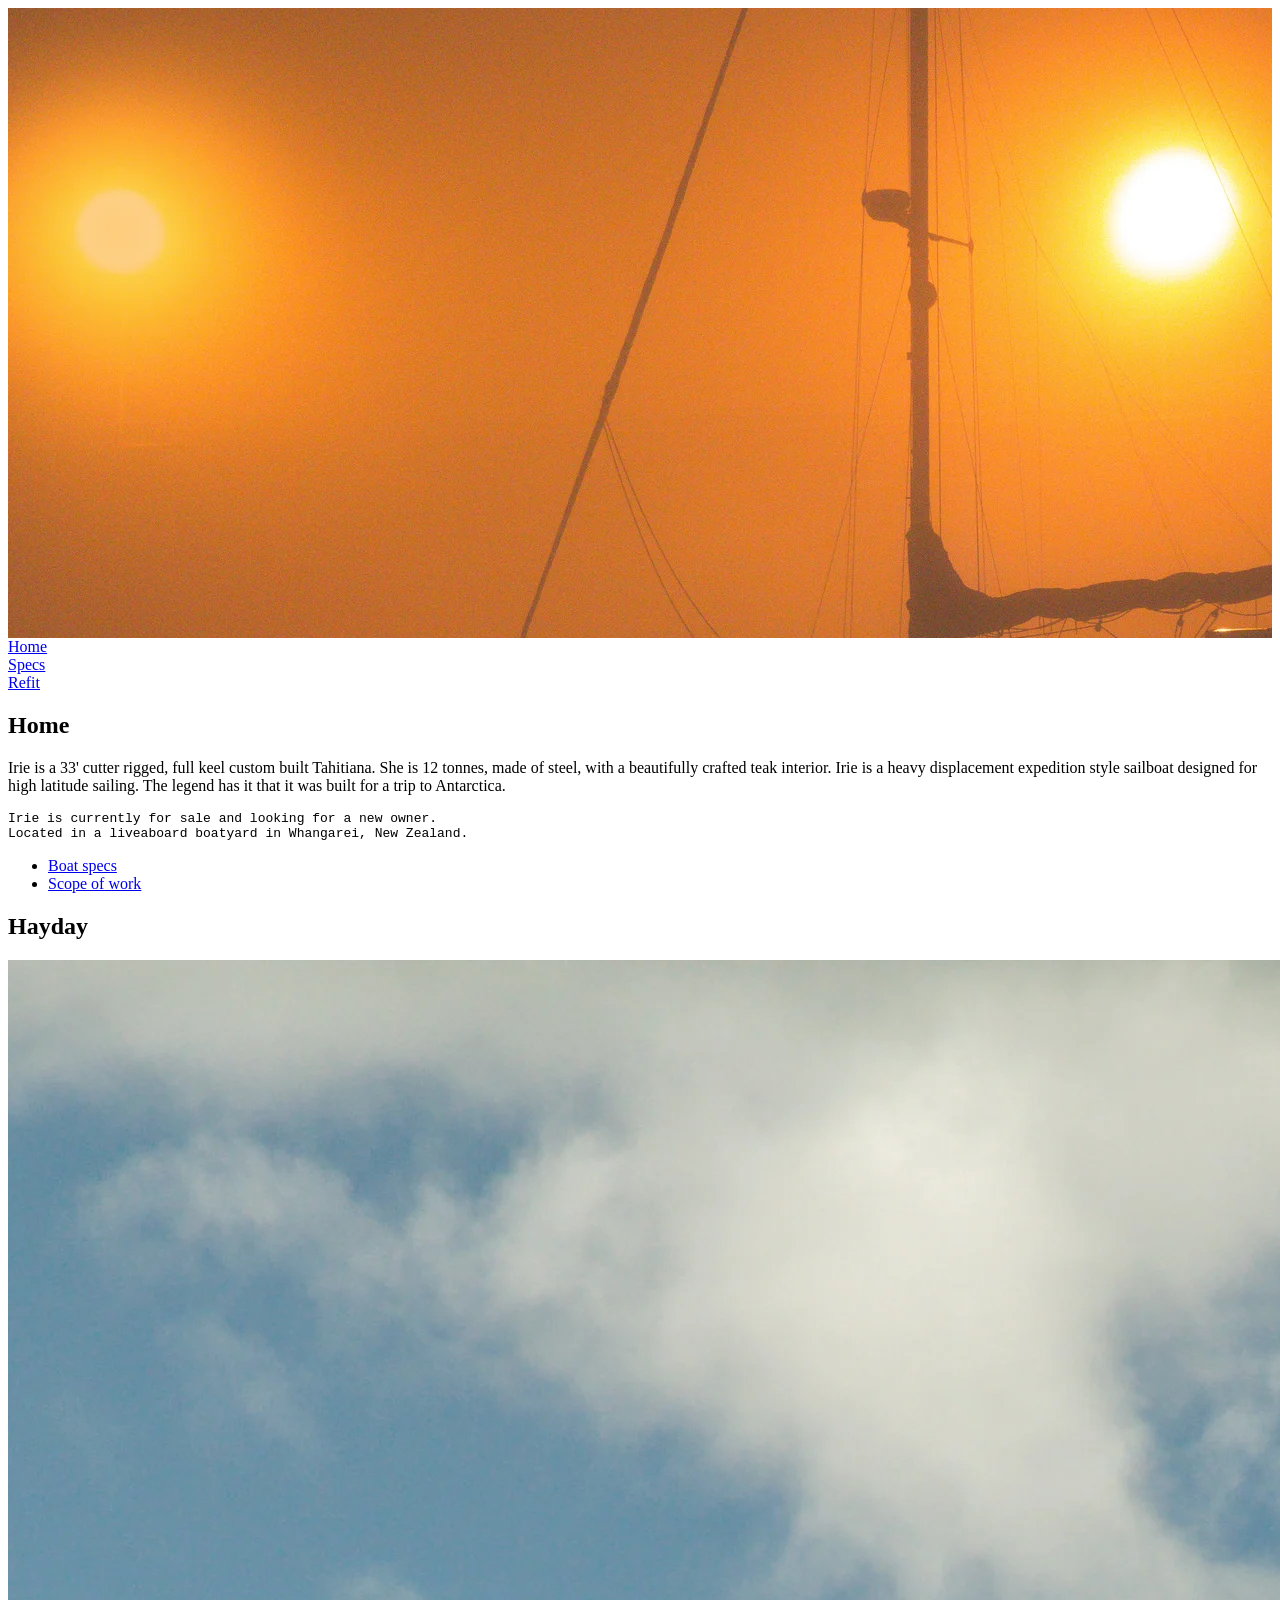
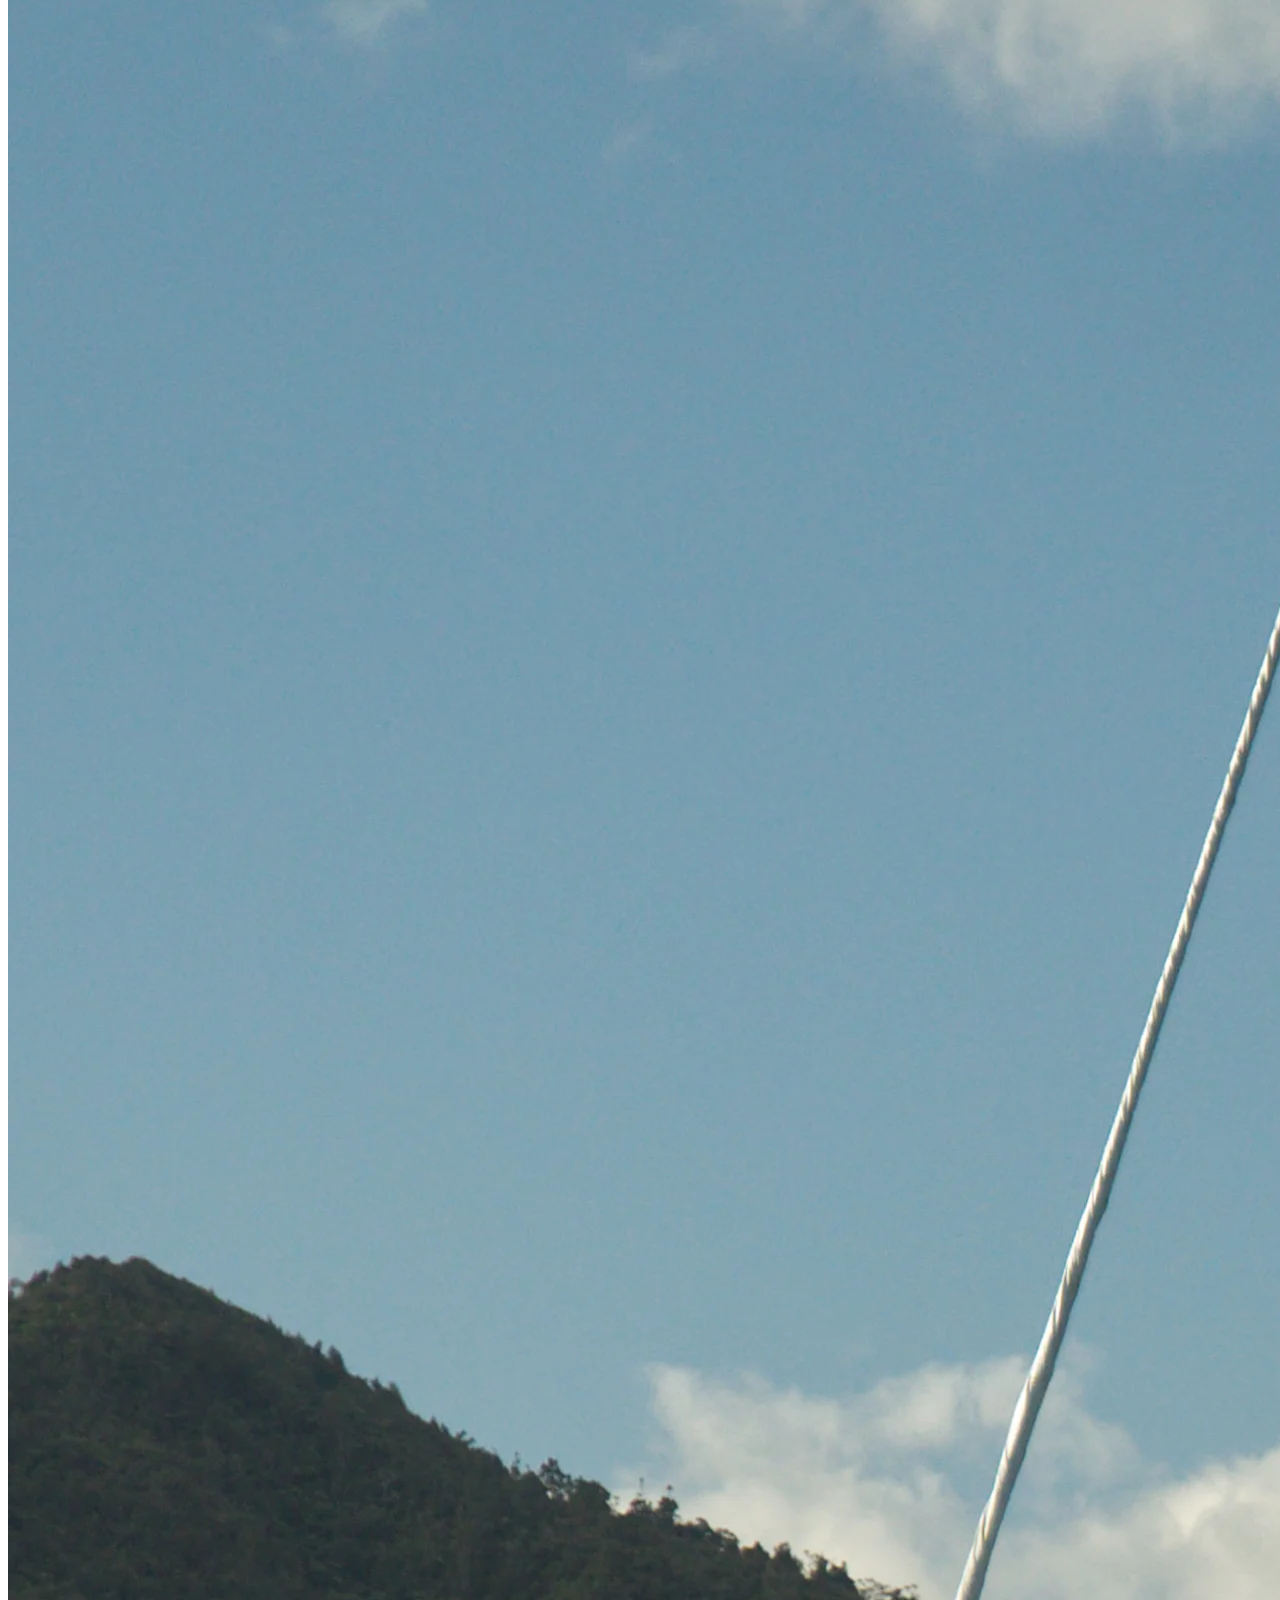
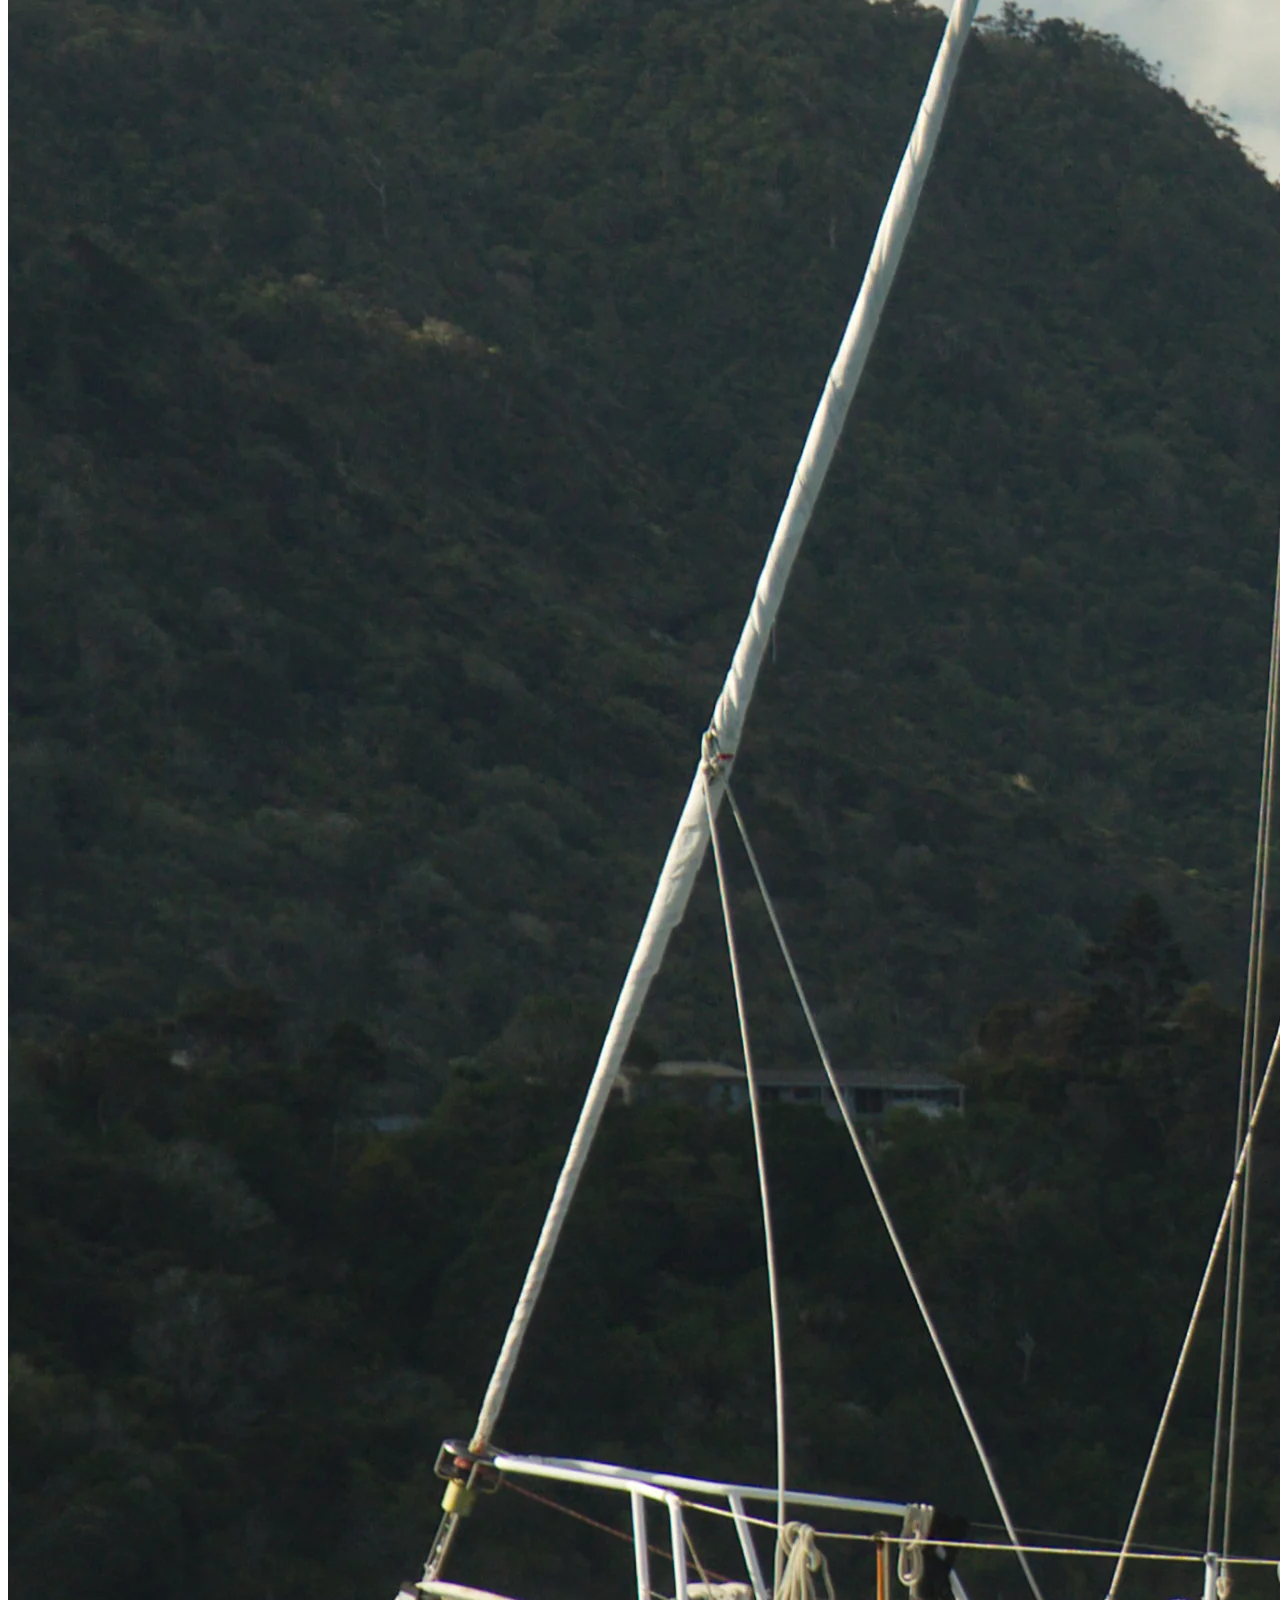
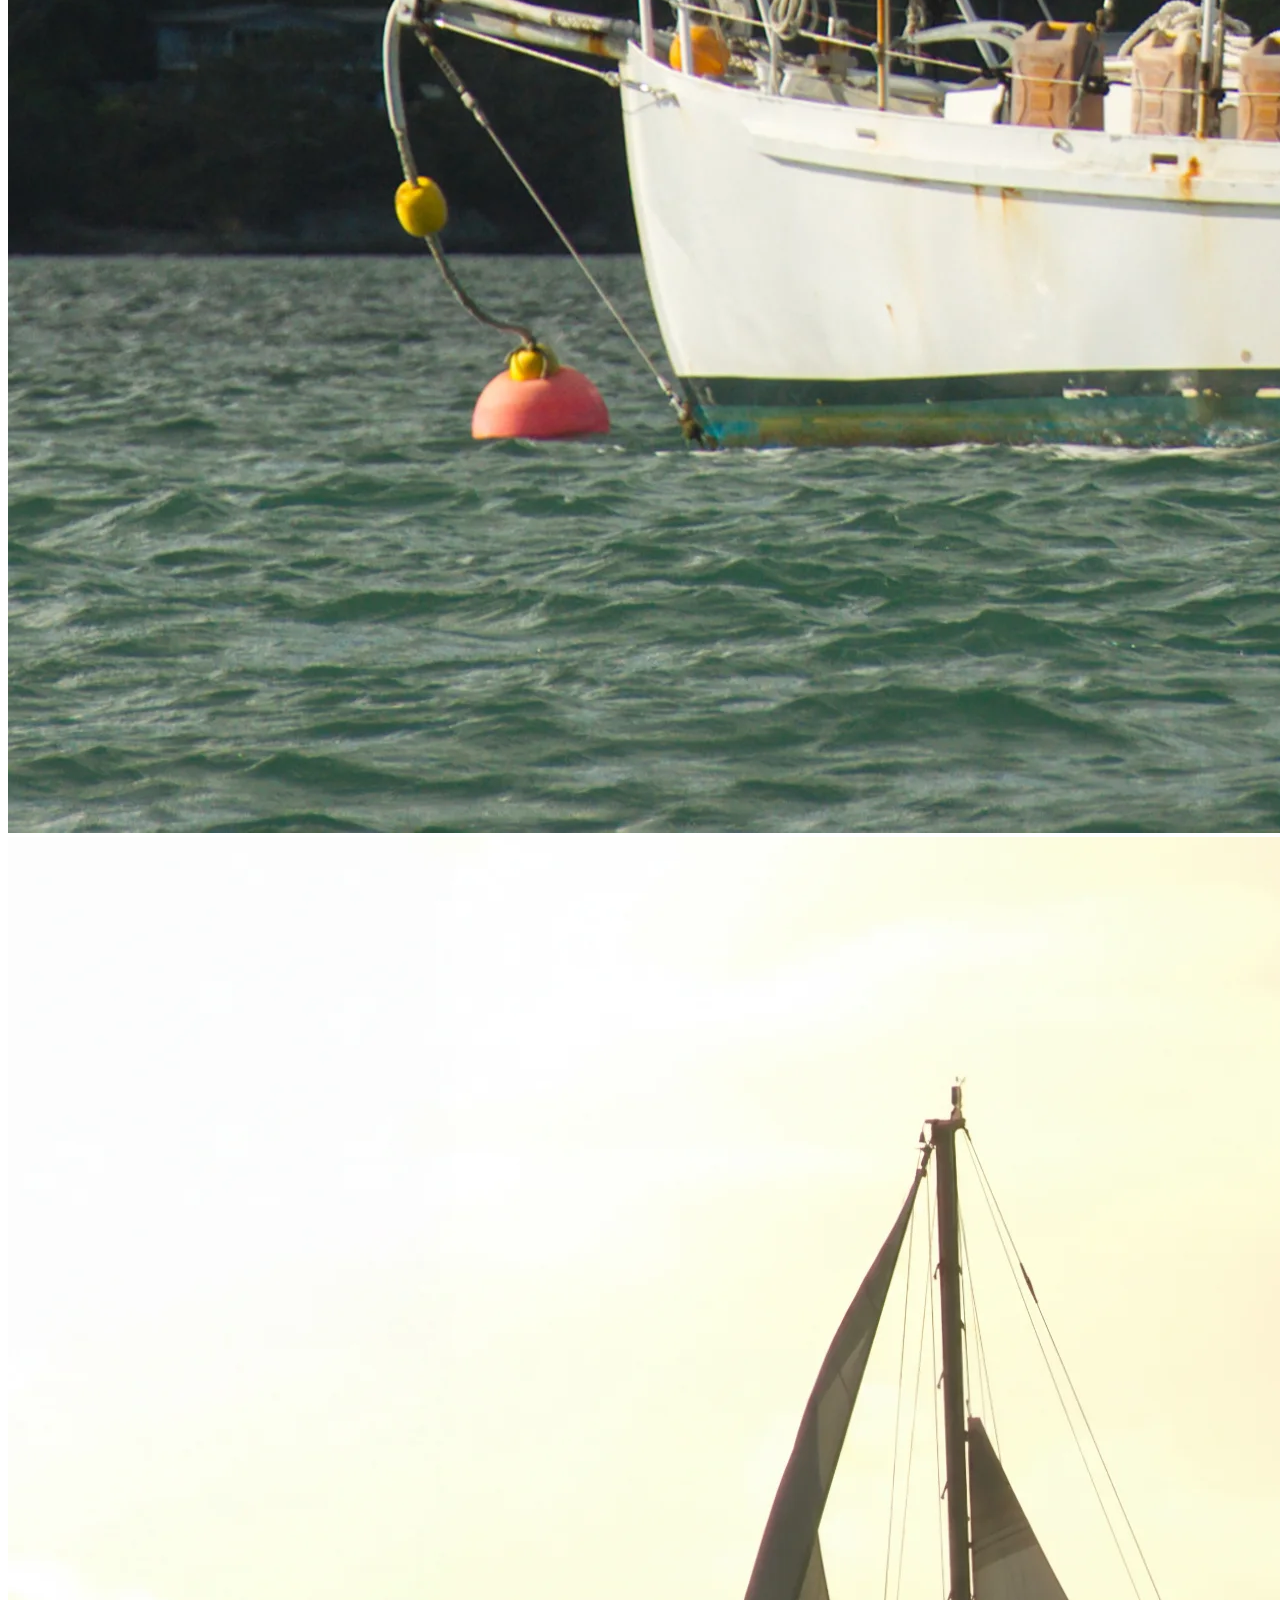
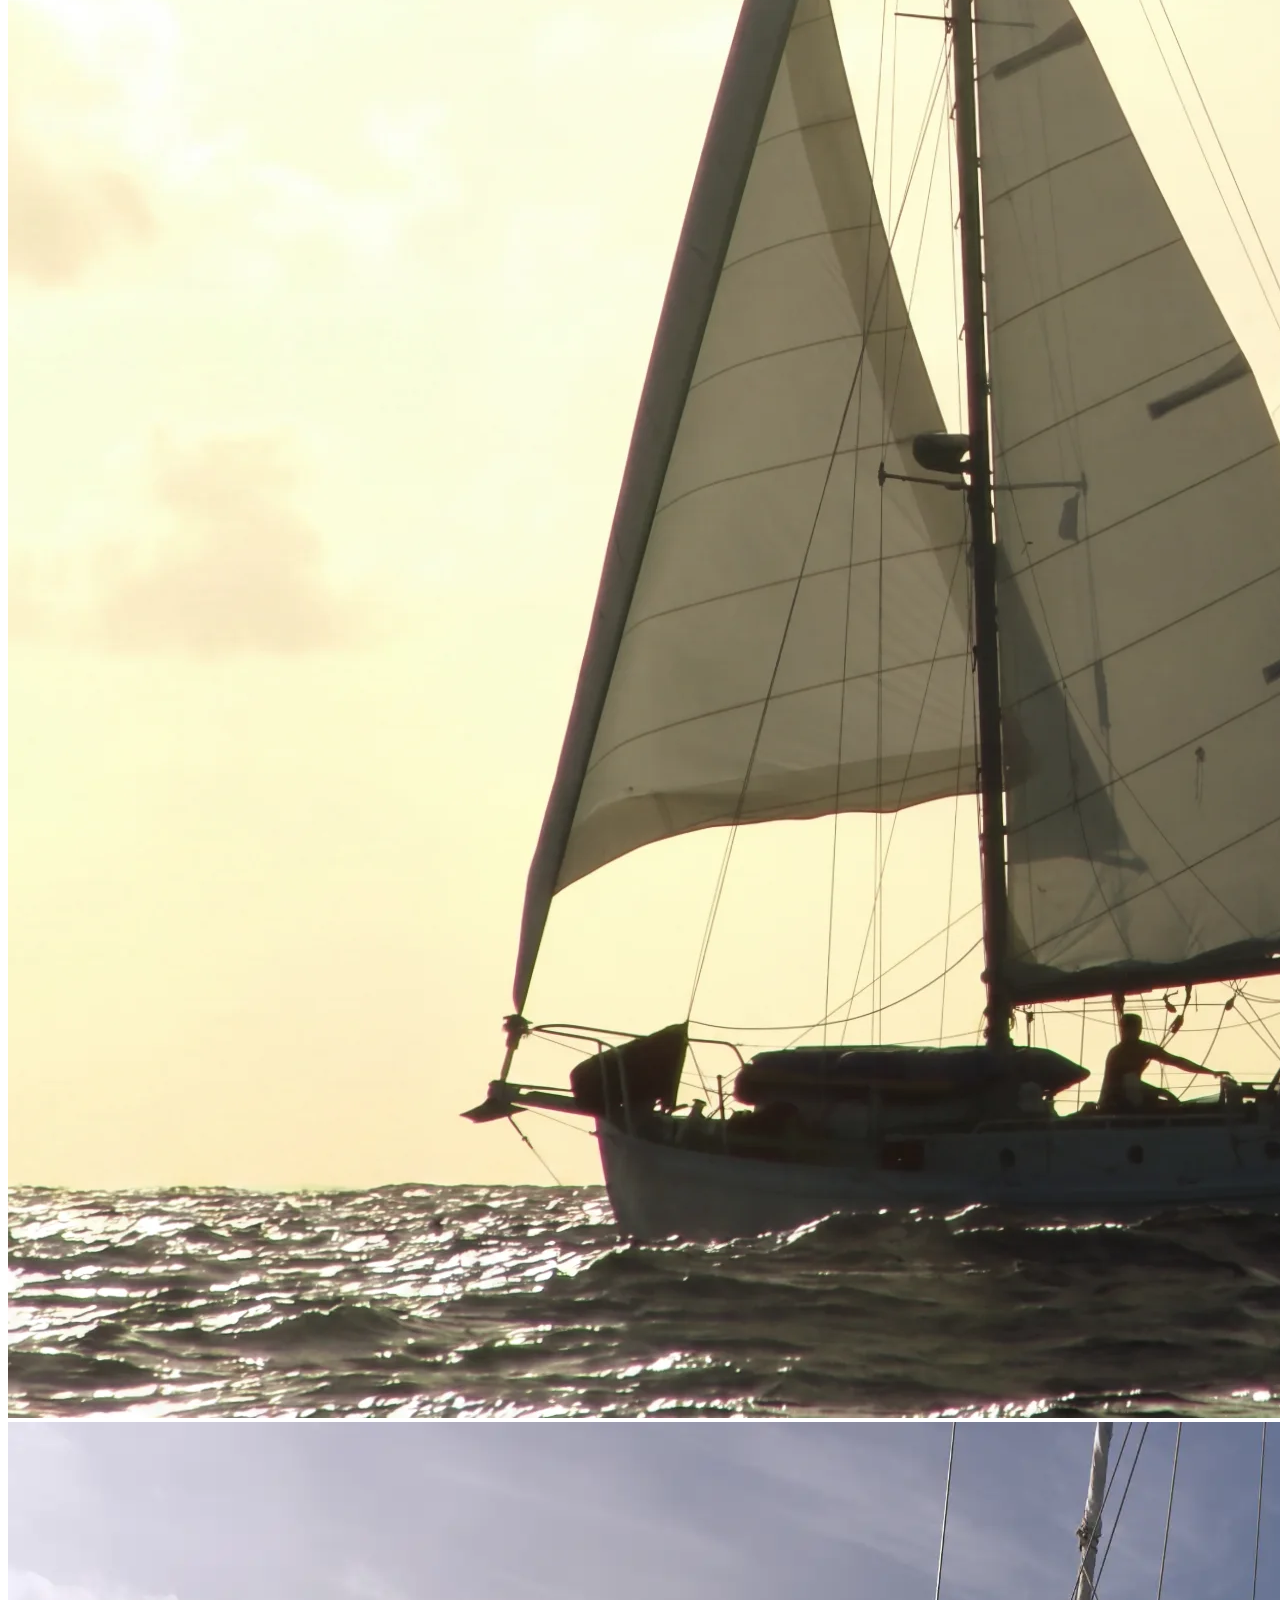
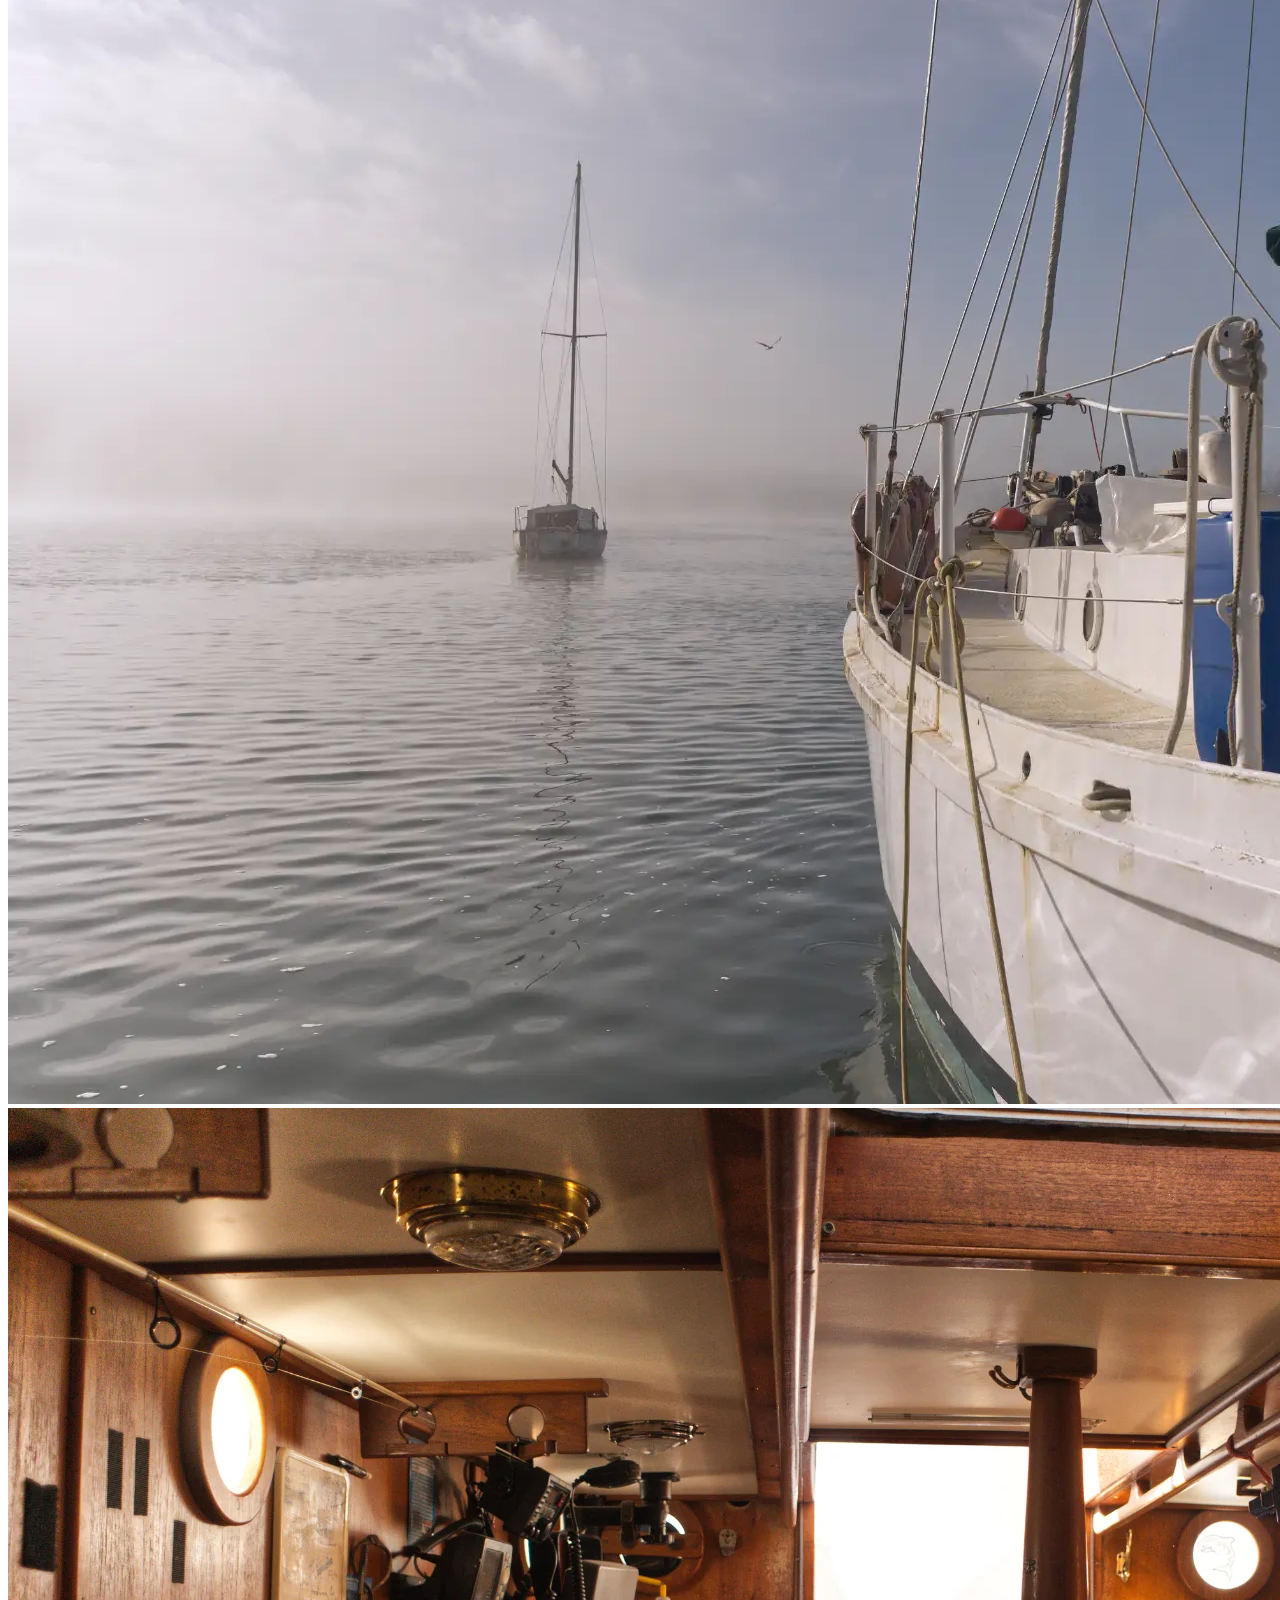
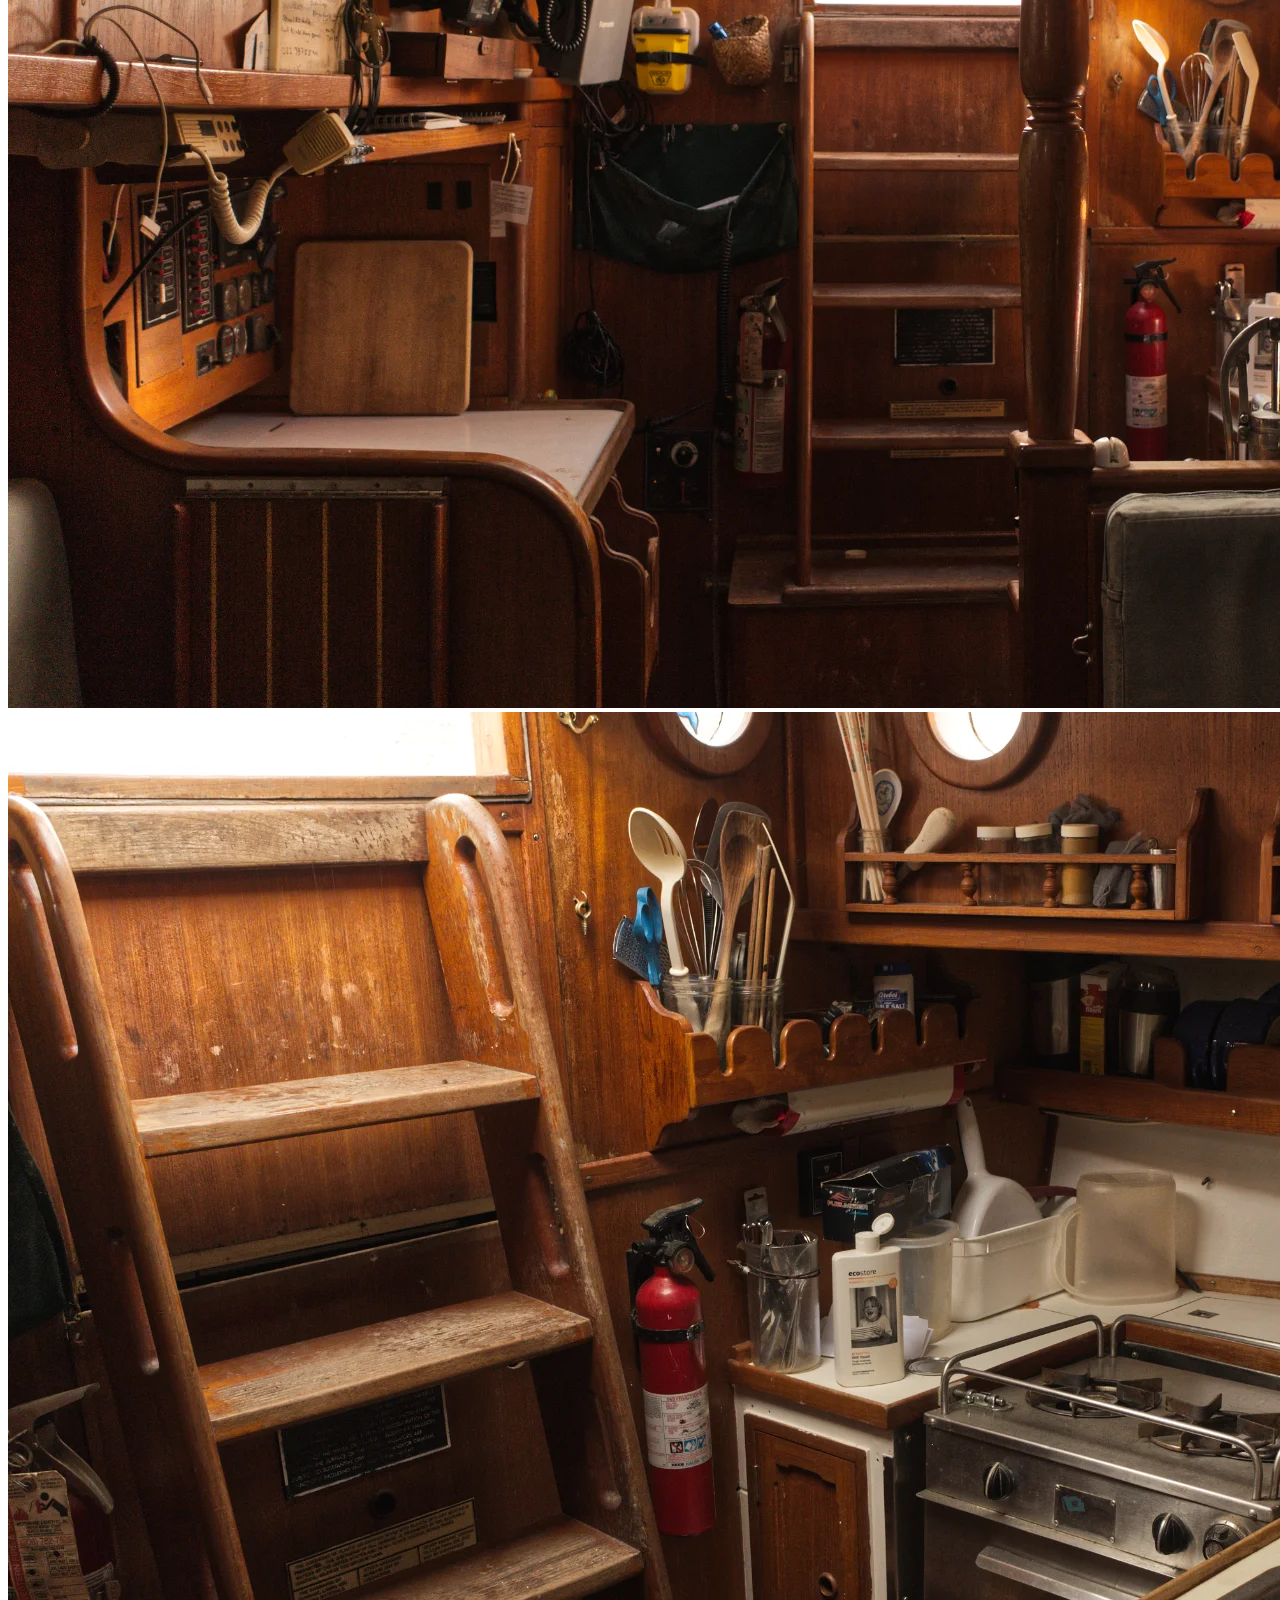
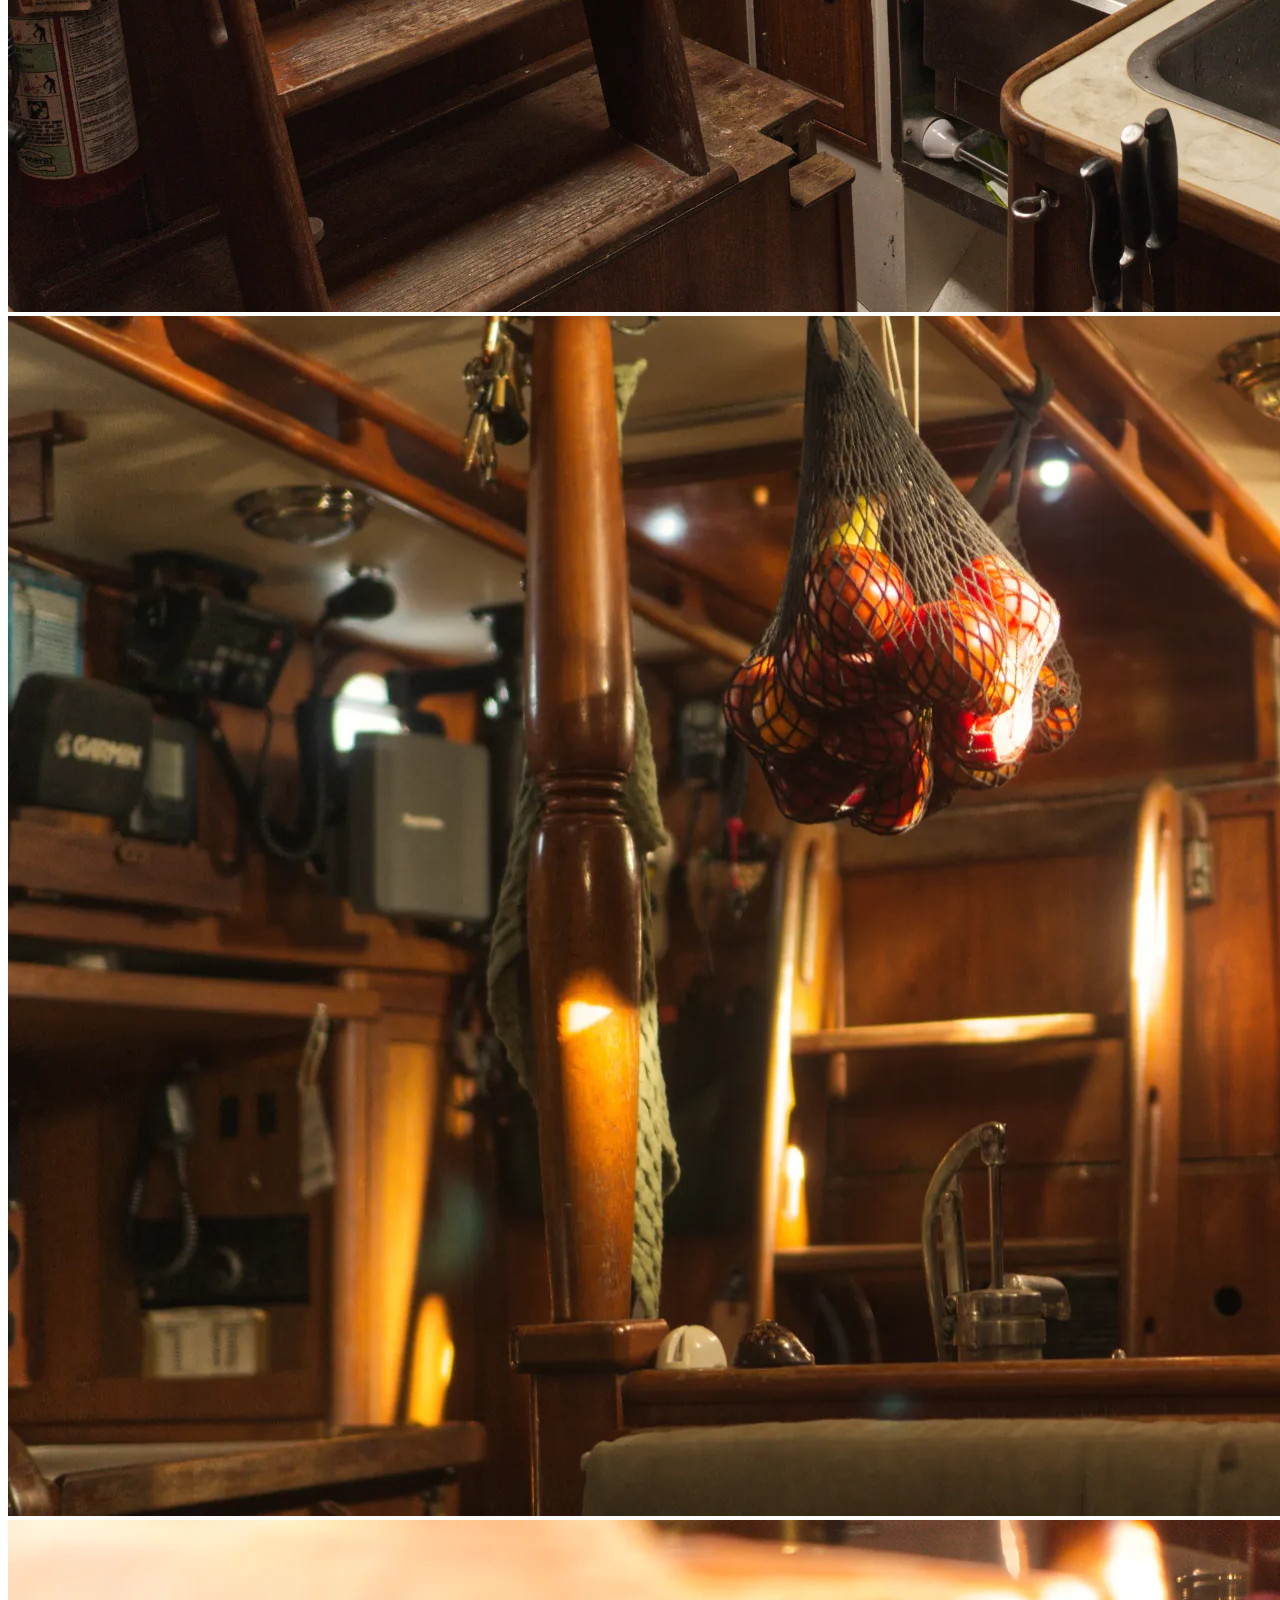
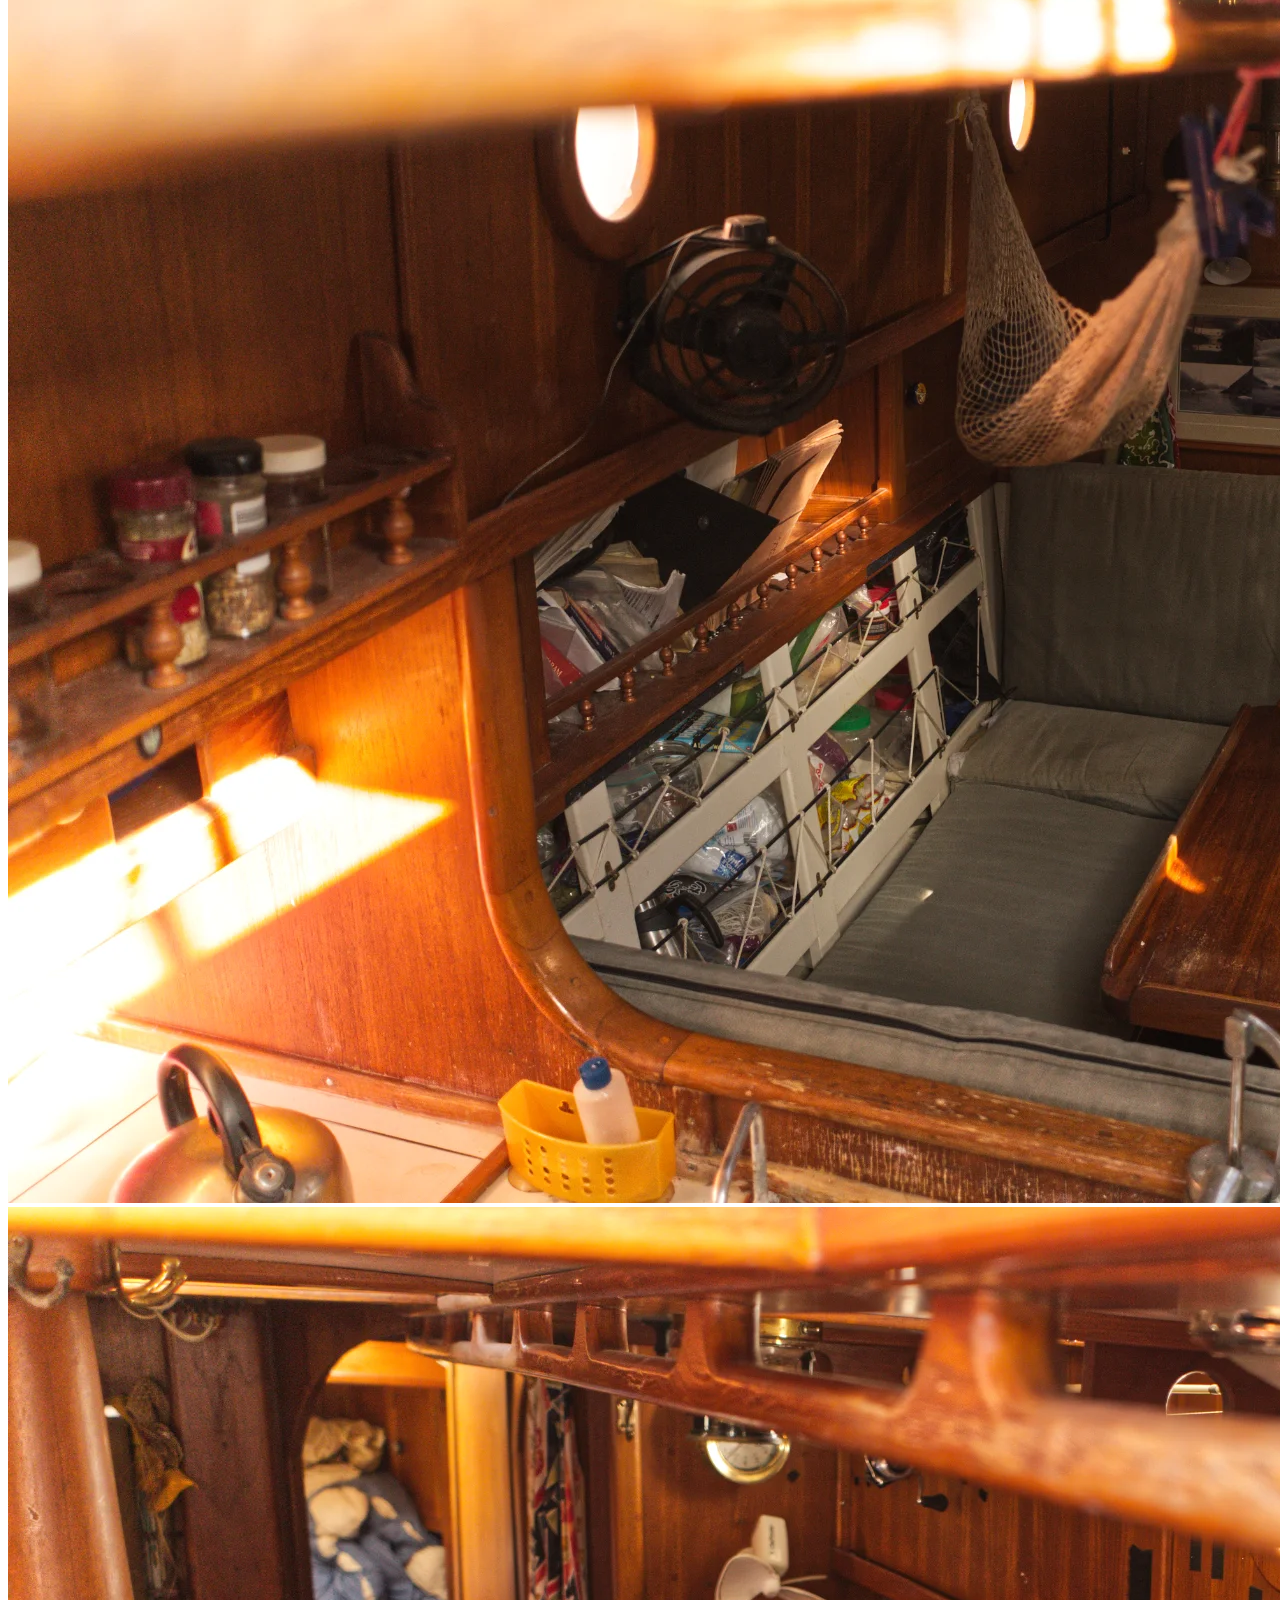
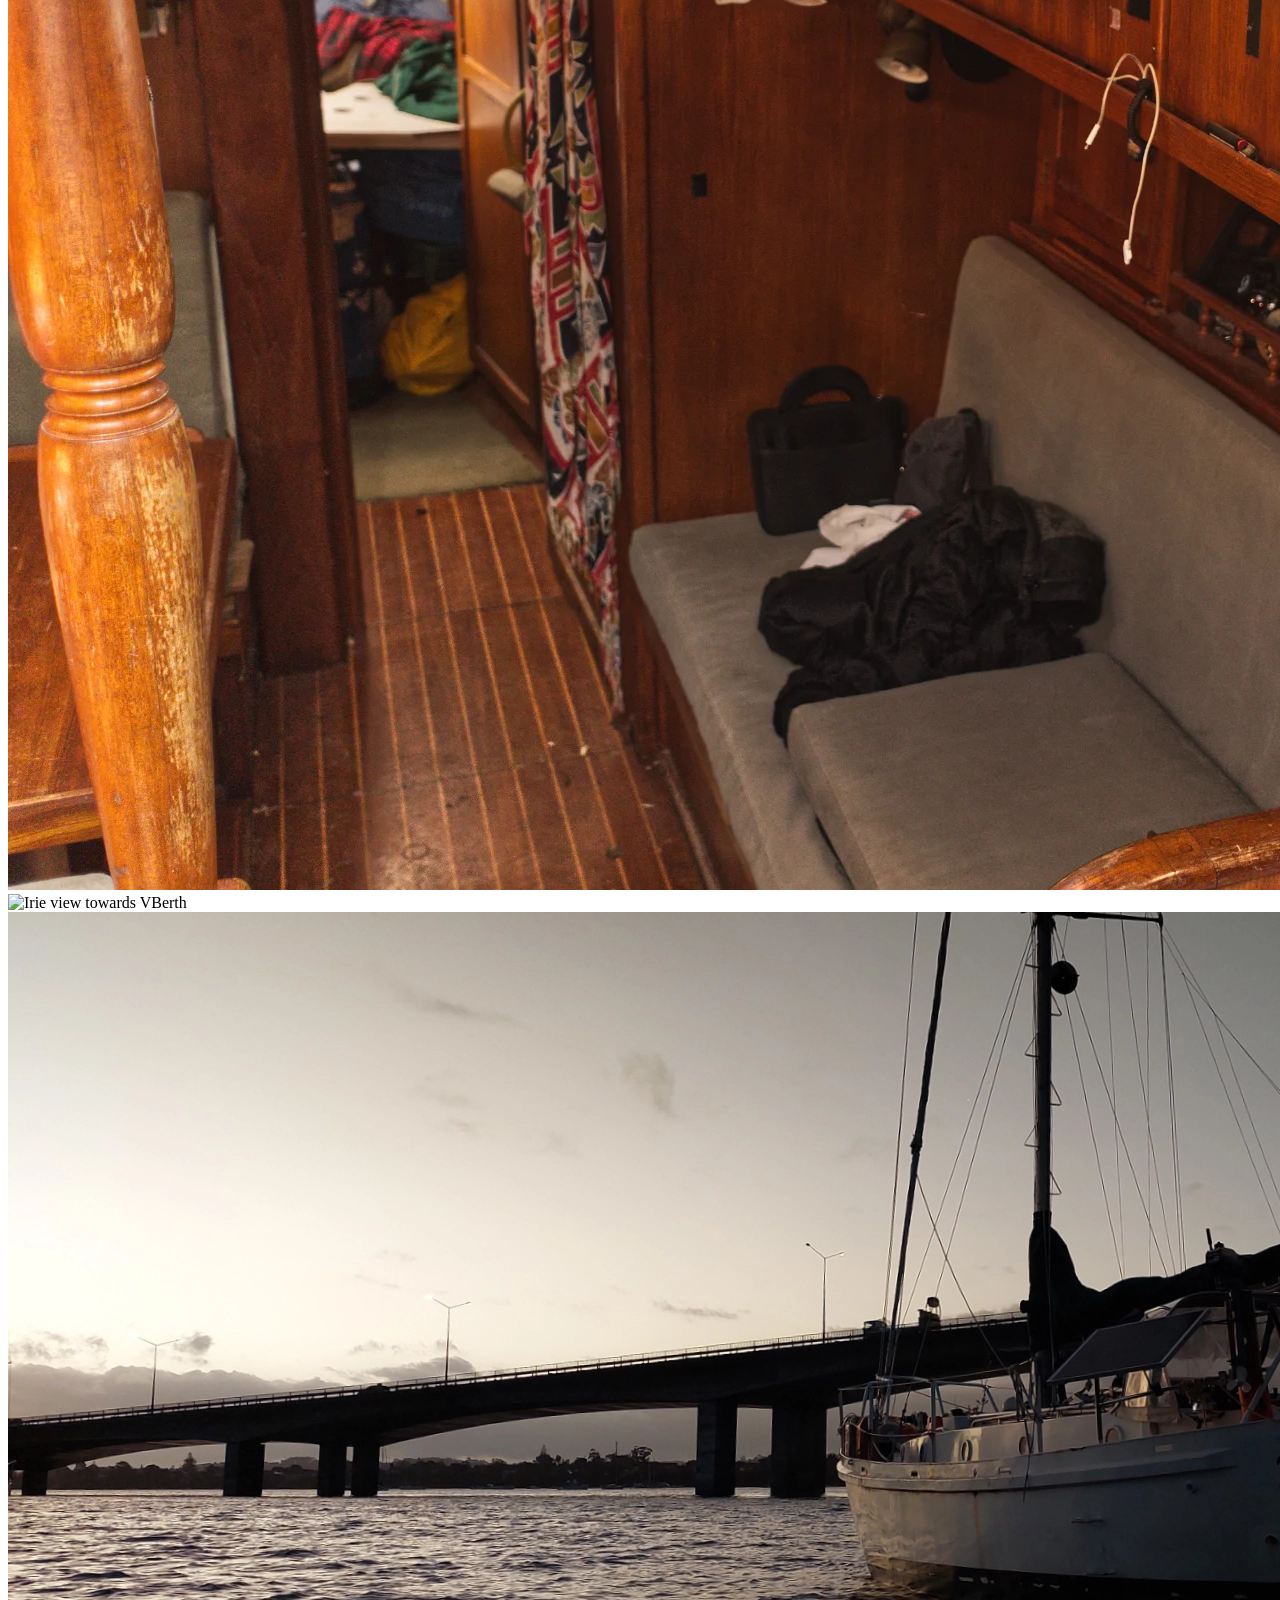
==== site/home.html @ 071b798c "content drop" ====
<!DOCTYPE html>
<html lang="en">
<head>  
  <meta charset="utf-8">
  <meta name="author" content="Alexey Botkov">
  <meta name="description" content="Dear Irie"/>
  <meta name="keywords" content="Ship, maritime, sailing, sailboat, yacht, seafairing, seamanship, liveaboard" />
  <meta name="viewport" content="width=device-width, initial-scale=1.0">
  
  <meta name="og:site_name" content="Dear Irie"/>
  <meta name="og:title" content="Dear Irie"/>
  <meta name="og:description" content="Home on the water"/>
  <meta name="og:image" content="../content/images/IrieHobsonvilleFogDawn.webp" />

  <link rel="stylesheet" type="text/css" href="../src/css/main.css"/>
  <link rel='shortcut icon' type='image/x-icon' href='favicon.ico' />
  
  <title>Dear Irie: home</title>
</head>
<body>
  <div id="wrap">
    <header style="
  background-image: url('../content/images/IrieHobsonvilleFogDawn.webp');
  height:70vh;
  background-color: none;">
  <a class="logo" href="home.html"></a>
</header>
    <nav><section class='site-nav'><section class="topicblock">
<a class="topichead" href="home.html">Home</a>
</section>
<section class="topicblock">
<a class="topichead" href="specs.html">Specs</a>
</section>
<section class="topicblock">
<a class="topichead" href="refit.html">Refit</a>
</section>
</section></nav>

<main>
<section>
<h1>Home</h1><p>Irie is a 33' cutter rigged, full keel custom built Tahitiana.
She is 12 tonnes, made of steel, with a beautifully crafted teak interior. 
Irie is a heavy displacement expedition style sailboat designed for high latitude sailing.
The legend has it that it was built for a trip to Antarctica.</p>
<pre><code>Irie is currently for sale and looking for a new owner.
Located in a liveaboard boatyard in Whangarei, New Zealand.
</code></pre>
<ul>
<li><a href="specifications.html">Boat specs</a></li>
<li><a href="refit.html">Scope of work</a></li>
</ul>
<h1 id="hayday">Hayday</h1>
<p><img alt="Irie Moored at Uquharts Bay" src="../content/images/IrieMooredUquharts.webp" />
<img alt="Irie Dusk at Sea" src="../content/images/IrieDuskAtSea.webp" />
<img alt="Irie in the fog" src="../content/images/IrieInTheFog.webp" />
<img alt="View from midships towards companionway" src="../content/images/IrieInteriorAft.webp" />
<img alt="View of galley" src="../content/images/IrieGalley.webp" />
<img alt="View towards galley and companionway" src="../content/images/IrieGalleyLookingAft.webp" />
<img alt="View Saloon" src="../content/images/IrieSaloonPort.webp" />
<img alt="View Saloon" src="../content/images/IrieSaloonStarboard.webp" />
<img alt="Irie view towards VBerth" src="../content/images/IrieVBerth.webp" />
<img alt="Irie under SH18 Bridge" src="../content/images/IrieMooredHobsonville.webp" /></p>
<p>To get a boat tour and view the current state of the boat, check out the <a href="refit.html">Refit</a> page for photos and details.</p></section>
</main>

    <footer>
    <span style="float:right">
    <a class="icon merveilles" href="https://merveilles.town/@nomand"></a>
    <a class="icon twitter" href="http://twitter.com/nomand"></a>
    <a class="icon youtube" href="http://youtube.com/c/nomand"></a>
    <a class="icon instagram" href="http://instagram.com/nomand"></a>
    </div>
</footer>
  </div>
</body>
</html>
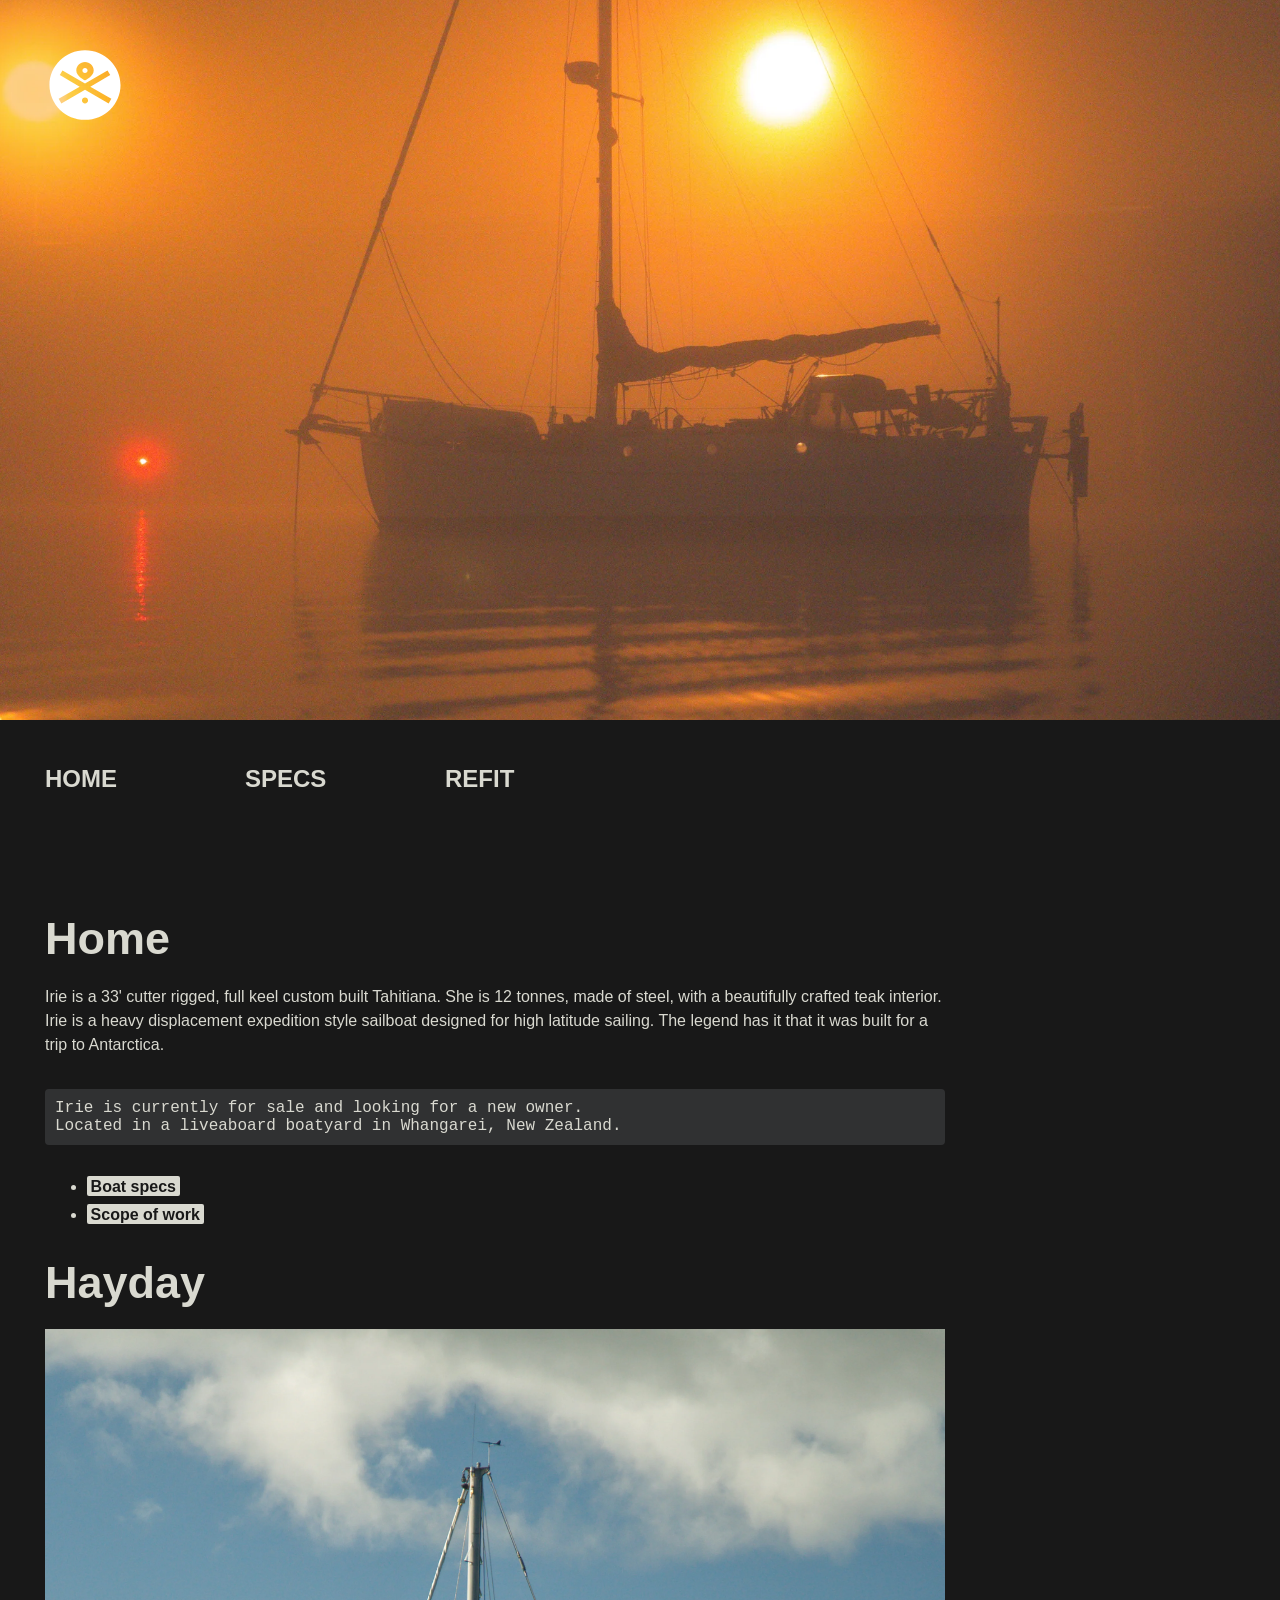
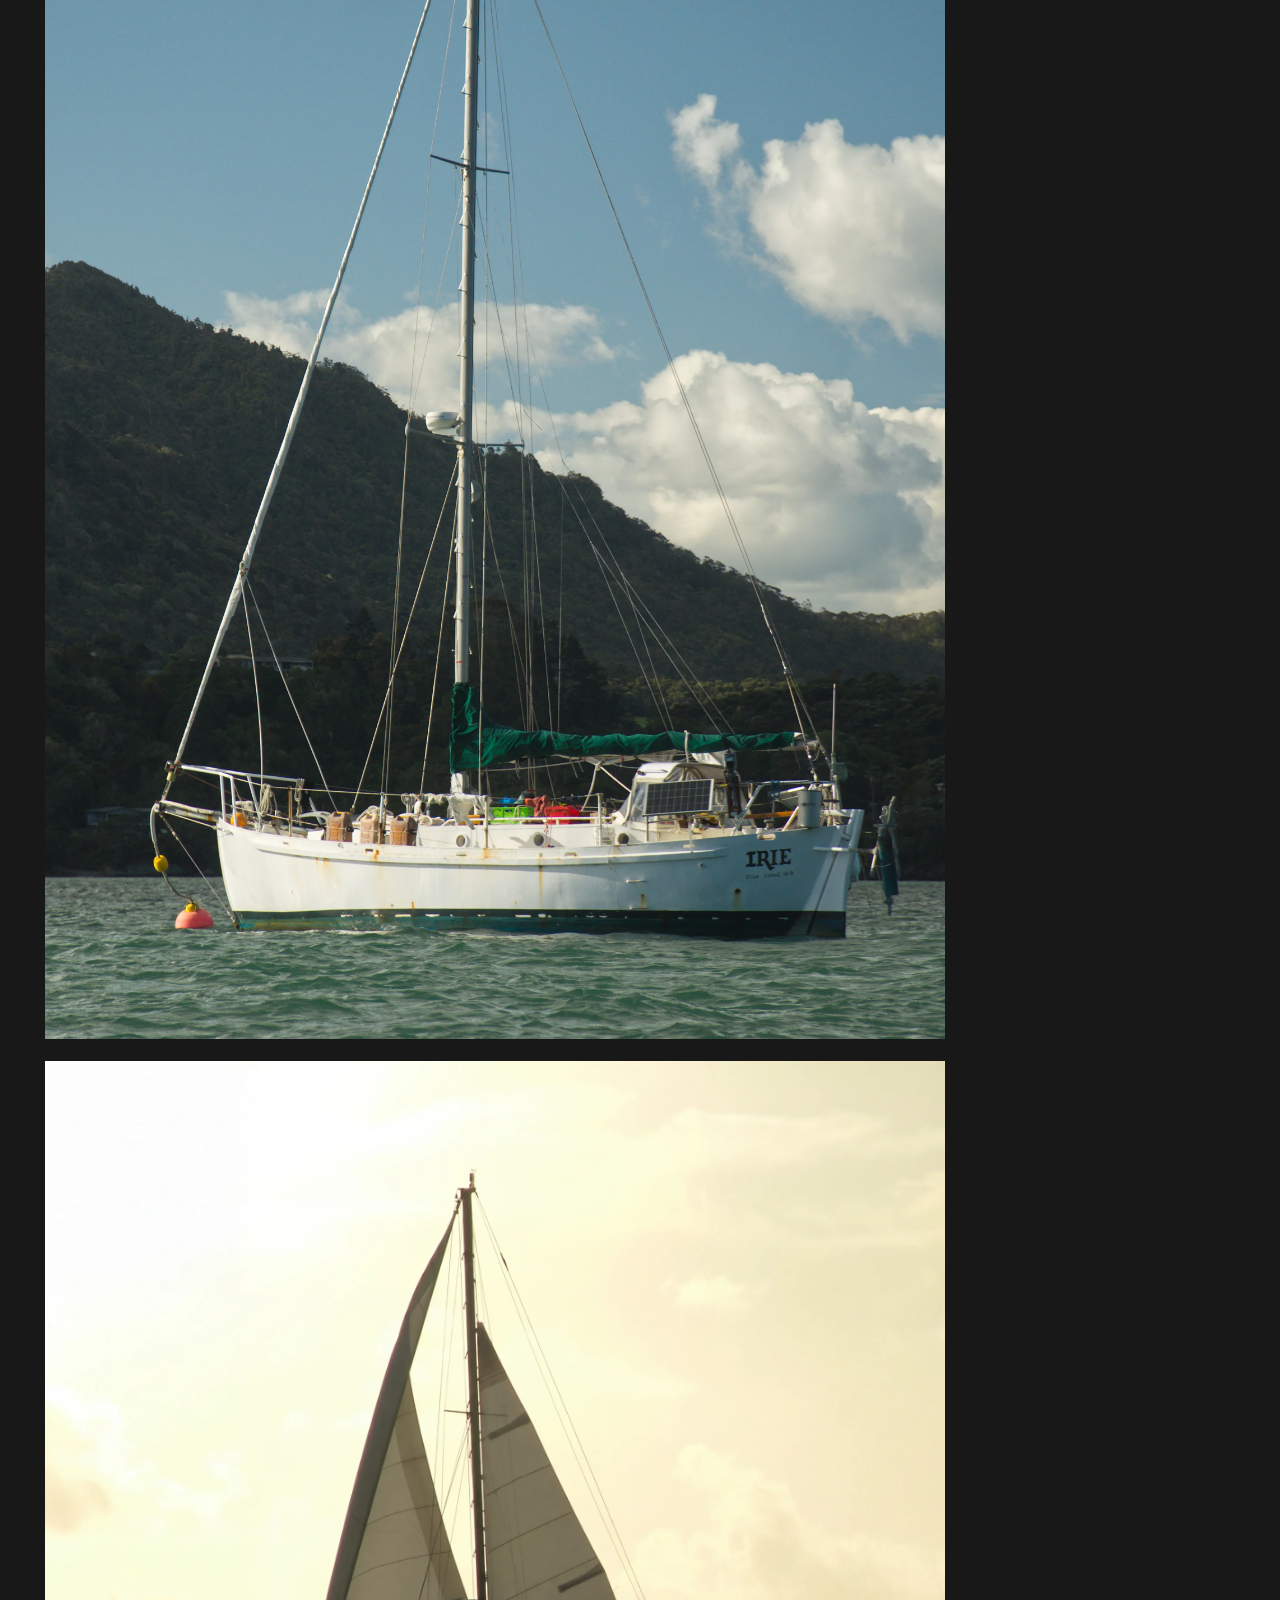
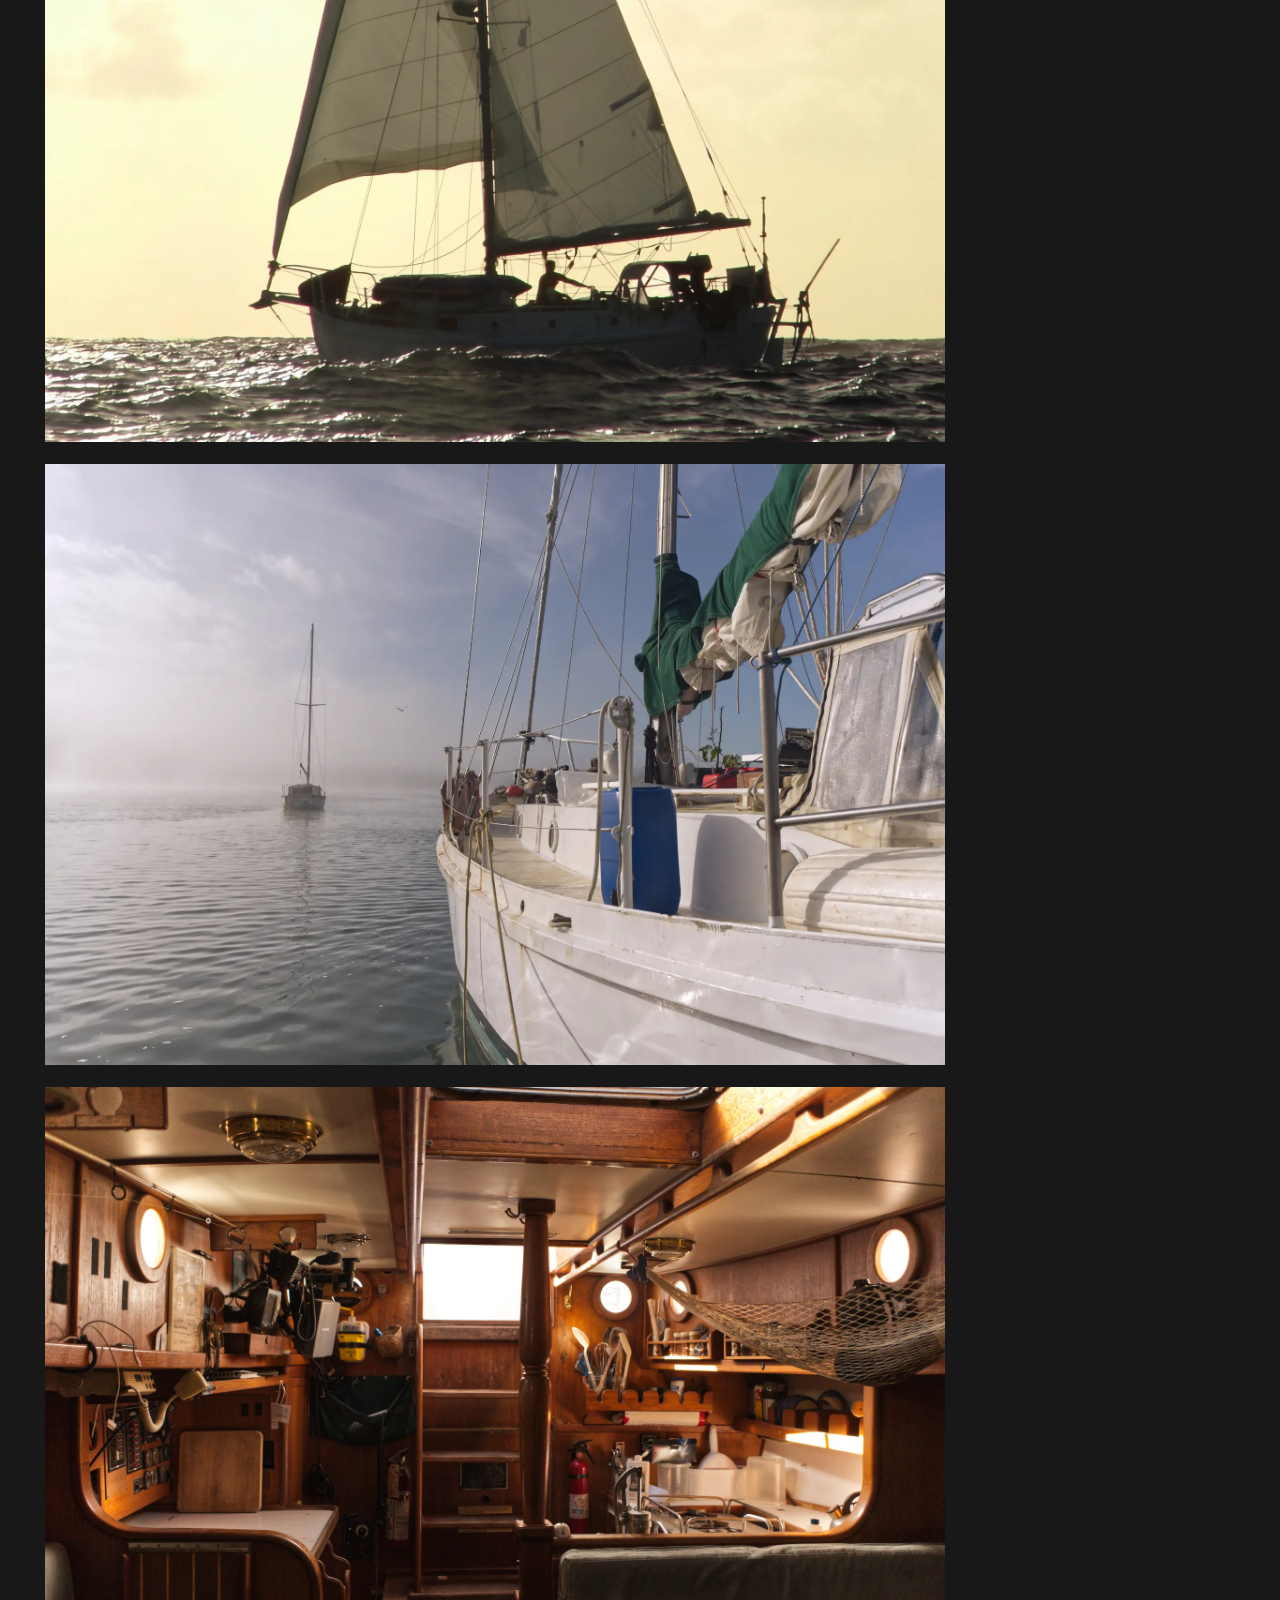
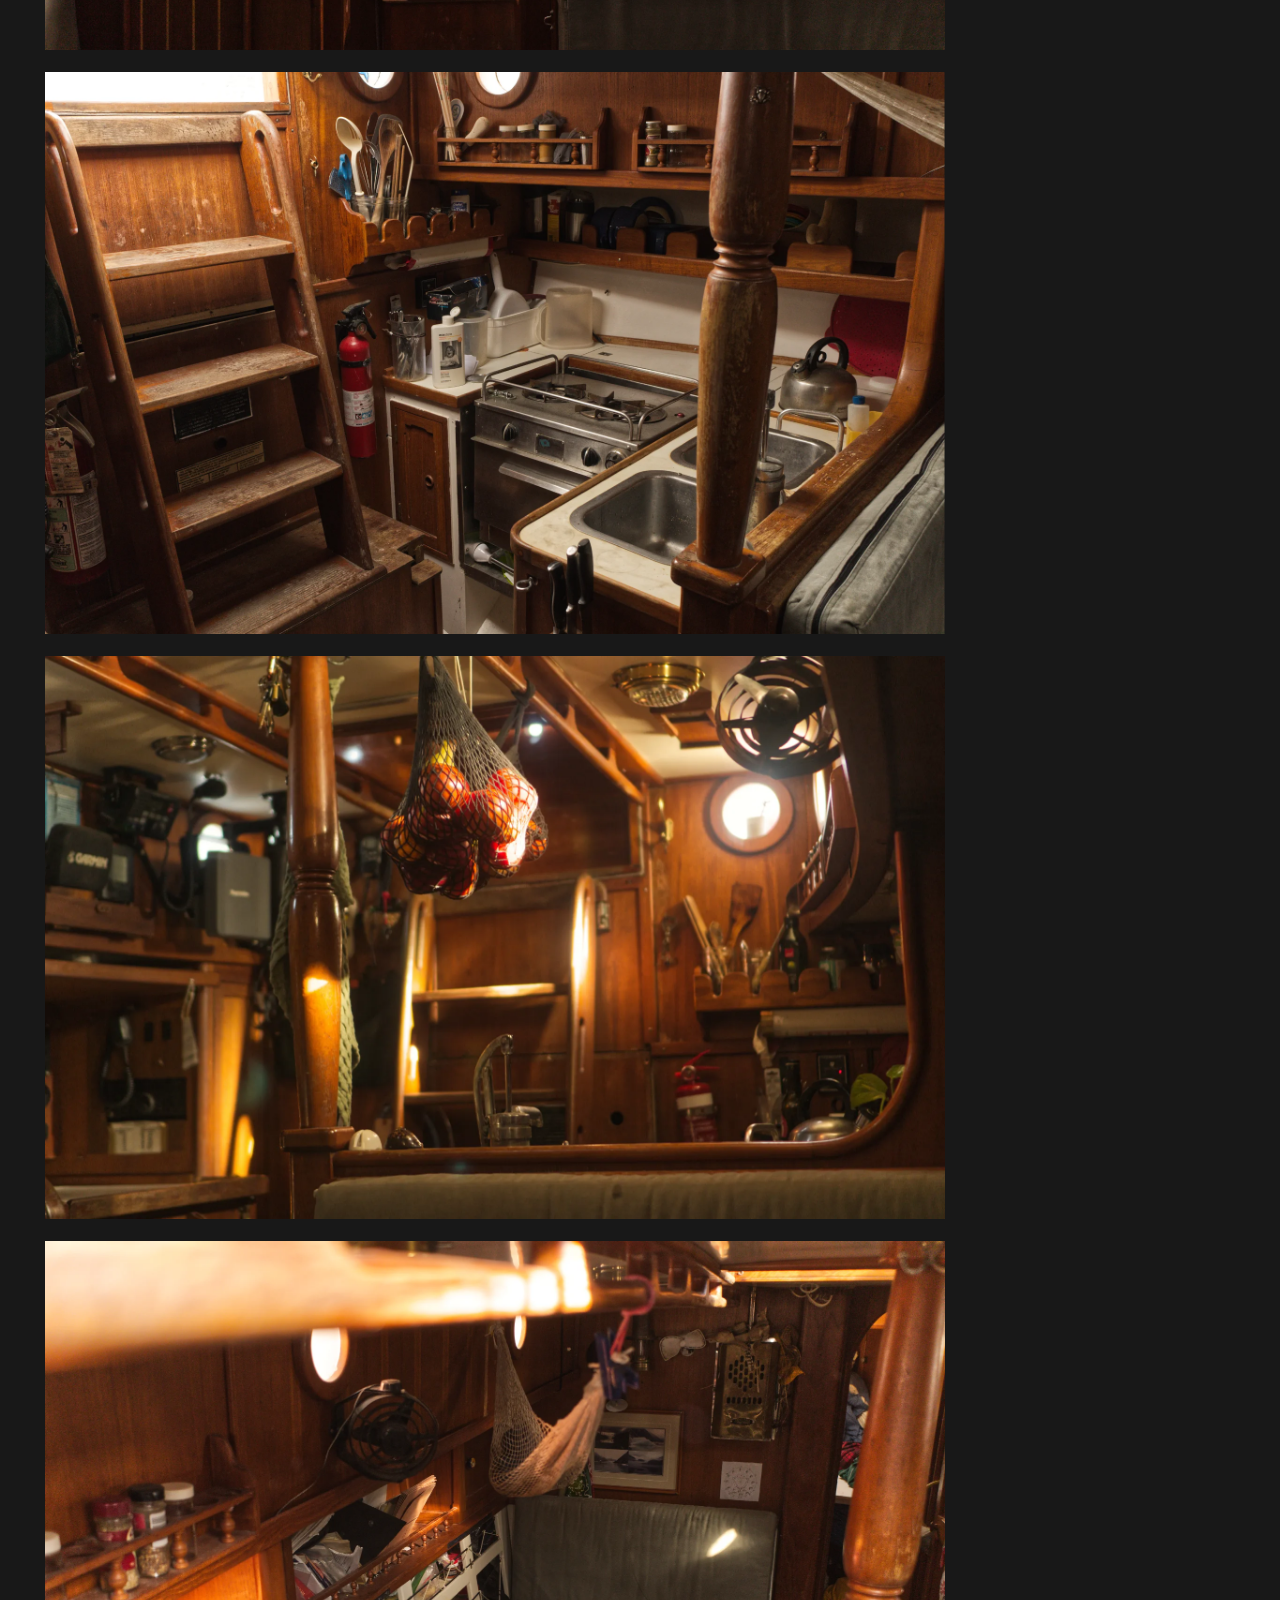
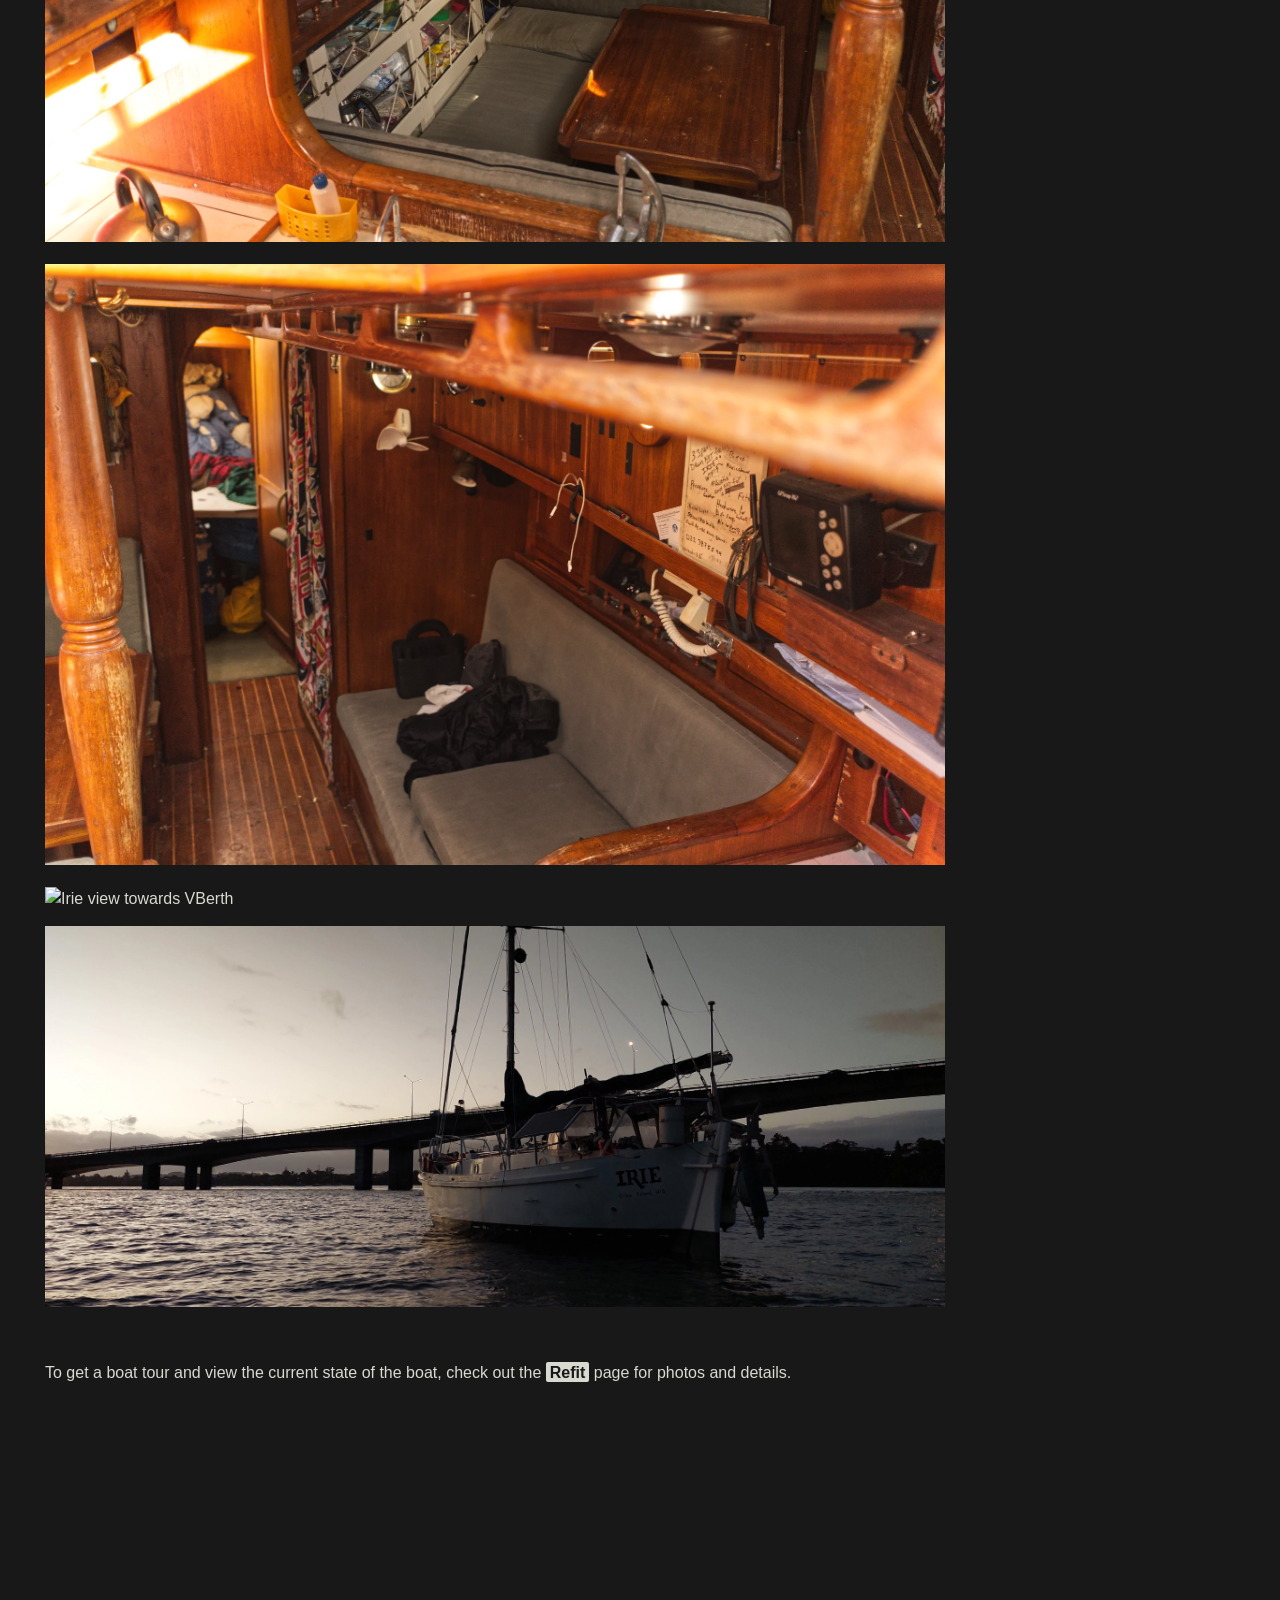
==== commit 68a3f615: "scaffold" ====
--- a/site/home.html
+++ b/site/home.html
@@ -46,7 +46,7 @@
 Located in a liveaboard boatyard in Whangarei, New Zealand.
 </code></pre>
 <ul>
-<li><a href="specifications.html">Boat specs</a></li>
+<li><a href="specs.html">Boat specs</a></li>
 <li><a href="refit.html">Scope of work</a></li>
 </ul>
 <h1 id="hayday">Hayday</h1>
@@ -64,12 +64,7 @@
 </main>
 
     <footer>
-    <span style="float:right">
-    <a class="icon merveilles" href="https://merveilles.town/@nomand"></a>
-    <a class="icon twitter" href="http://twitter.com/nomand"></a>
-    <a class="icon youtube" href="http://youtube.com/c/nomand"></a>
-    <a class="icon instagram" href="http://instagram.com/nomand"></a>
-    </div>
+
 </footer>
   </div>
 </body>
--- a/src/css/main.css
+++ b/src/css/main.css
@@ -0,0 +1,109 @@
+:root
+{
+  --color-almostblack: #181818;
+  --color-code-bg: #1d1d1d;
+  --color-pale: #d9d9d0;
+  --color-accent: #ffffff;
+  --color-code: #303132;
+  --color-faded: #707070;
+  --color-green: #4a683b;
+
+  --svg-logo : url("../svg/irie.svg");
+  --logo-size: 80px;
+
+  --panel-padding: 45px;
+}
+
+::selection { color: var(--color-almostblack); background: var(--color-pale); }
+
+body { width: 100%; box-sizing: border-box; overflow-x: hidden; font-size: 16px; font-family: helvetica, sans-serif; background-color: var(--color-almostblack); margin: 0px; padding: 0px; transition: opacity 150ms; opacity: 1 !important; color: var(--color-pale) }
+a { cursor: pointer; color: var(--color-pale); text-decoration: none; }
+a:hover { color: var(--color-accent); }
+header { display: block; position: relative; width: 100%; min-height: var(--logo-size); background-size: cover; background-position: calc(50% - var(--panel-padding)) center; background-repeat: no-repeat; padding: var(--panel-padding); }
+.logo { display: block; position: absolute; top: var(--panel-padding); left: var(--panel-padding); width: var(--logo-size); height: var(--logo-size); background-image: var(--svg-logo); background-size: contain; background-repeat: no-repeat; background-position-y: center; }
+
+nav  { padding: var(--panel-padding) 0 var(--panel-padding) var(--panel-padding); float: left; min-width: 300px;}
+main { padding: var(--panel-padding); float: left; max-width: 900px; }
+  main section { margin-bottom: var(--panel-padding); }
+  main img, main video { width:100%; max-width: 900px; margin-bottom: 15px; user-select: none; }
+.date { color: var(--color-faded)}
+
+.topicblock { display:table; vertical-align: top; min-width: 200px; margin-bottom: 20px; -webkit-column-break-inside: avoid; page-break-inside: avoid; break-inside: avoid; }
+.topicblock .topichead { display: inline-block; font-weight: bold; text-transform: uppercase; margin-bottom: 10px; font-size: 24px; user-select: none; -moz-user-select: none; -webkit-user-select: none; }
+.topicblock .topic { display: block; margin-bottom: 5px; width:auto; }
+.topicblock a:after, h2 a:after { content: ""; }
+.topicblock a:hover:after, h2 a:hover:after { margin-right: 2px; content: " •"; transition: all 150ms; text-decoration: none; }
+
+.breadcrumb a { background: none; color: var(--color-faded); padding: 0px; }
+.breadcrumb a:hover { background: none; color: var(--color-accent); }
+.breadcrumb span { margin: 10px 0px; }
+
+.toc { font-weight: bold; }
+  .toc a { background: none; color: var(--color-pale); padding: 0px;}
+  .toc a:hover { background: none; color: var(--color-accent); }
+  .toc li { line-height: 14px; }
+
+h1, h2, h3, h4, h5, h6 { padding: 0; margin: 0; }
+h1 { font-size:45px; text-transform: capitalize; font-weight: bold; margin-bottom: 20px;}
+h2 { font-size:30px; text-transform: capitalize; font-weight: bold; margin-bottom: 20px; display: block;}
+  h2 a span { text-decoration: underline; text-decoration-color: var(--color-faded); }
+h3 { font-size:20px; text-transform: capitalize; font-weight: bold; margin-bottom: 20px;}
+h4 { font-size:18px; text-transform: capitalize; font-weight: bold; margin-bottom: 20px;}
+h5 { font-size:16px; text-transform: capitalize; margin-bottom: 20px;}
+h6 { font-size:14px; text-transform: capitalize; margin-bottom: 20px;}
+hr { border-top: #ffffff solid 1px; margin: 15px 0 20px 0;}
+p  { margin-bottom: 2em; line-height: 1.5em; }
+  p a { padding: 2px 4px 1px 4px; font-weight: bold; background-color: var(--color-pale); color: var(--color-almostblack); border-radius: 2px; }
+  p a:hover { background-color: var(--color-code); }
+  del { color: var(--color-faded); text-decoration: line-through; }
+strong, b { font-weight: bold; }
+em, i { font-style: italic; }
+blockquote { border-left: 4px solid var(--color-accent); padding-left: 20px; font-style: italic; margin: 20px 0; }
+.pretty { border: none; padding: 20px; font-style: italic; margin: 15px 0; font-size: 26px; font-weight: 200; }
+
+ul, ol { margin: 0 0 2em 1em; padding-left: 1.6em; }
+  ol li { margin-bottom: 0.5em; list-style-type: decimal; }
+  ul li { margin-bottom: 0.5em; list-style: disc; line-height: 20px; }
+    li a { padding: 2px 4px 1px 4px; font-weight: bold; background-color: var(--color-pale); color: var(--color-almostblack); border-radius: 2px; }
+    li a:hover { background-color: var(--color-code); }
+
+table { width: 100%; border-collapse: collapse; margin-bottom: 3em; }
+  th, td { padding: 10px; border: 1px solid var(--color-pale); }
+  th { font-weight: bold; background-color: none; color: var(--color-accent) }
+  td { vertical-align: top; }
+
+pre  { background-color: var(--color-code); border: none; padding: 10px; overflow-x:visible; margin-bottom: 2em; border-radius: 4px; }
+code { background-color: var(--color-code); padding: 0px; border-radius: 4px; font-family: monospace; white-space: pre; -webkit-overflow-scrolling: touch; -webkit-text-size-adjust: none; white-space: pre; }
+map  { background-color: var(--color-code); color: var(--color-faded); display: block; padding: 25px; line-height: 1.2em; border-radius: 4px; font-family: monospace; font-size: 1.1em; white-space: pre; -webkit-overflow-scrolling: touch; -webkit-text-size-adjust: none; overflow-x:initial; }
+  map a:after { content: ""; color: var(--color-pale); }
+  map a:hover:after { margin-right: 2px; content: " •"; transition: all 150ms; text-decoration: none; }
+
+.panorama { display: block; width: 100%; height: 600px; margin-bottom: 2em; border: none; -moz-border-radius: 15px; border-radius: 8px; -webkit-border-radius: 8px; overflow: hidden; }
+
+.offer-box { max-width: 900px; display: block; box-sizing: border-box; margin: 0px auto 0px 340px; padding: 20px; background: var(--color-green); border-radius: 8px; }
+
+.offer-box h3 { margin-bottom: 20px; color: #fff; font-size: 1.8rem; font-weight: 600; }
+.offer-box form { display: flex; justify-content: left; align-items: center; gap: 12px; flex-wrap: wrap; }
+.offer-box input { padding: 14px 16px; border: none; border-radius: 8px; background: #fff; font-size: 1rem; width: 230px; transition: all 0.25s ease; box-shadow: 0 4px 12px rgba(0,0,0,0.15); }
+.offer-box input:focus { outline: none; box-shadow: 0 0 0 3px rgba(100, 180, 255, 0.4); transform: translateY(-1px); }
+
+.offer-box button { padding: 14px 28px; border: none; border-radius: 10px; background: linear-gradient(135deg, #4f8cff, #276ef1); color: white; font-size: 1rem; font-weight: 600; cursor: pointer; transition: all 0.25s ease; }
+.offer-box button:hover { transform: translateY(-2px); box-shadow: 0 8px 20px rgba(39,110,241,.35);}
+.offer-box button:active { transform: translateY(0);}
+
+.offer-box input::placeholder { color: #888;}
+
+footer                  { width: 100%; box-sizing: border-box; margin-bottom: 60px;  line-height: 30px; padding: var(--panel-padding); clear: both; }
+footer a.icon           { width: 20px; height: 30px; margin: 0px 8px; background-size: contain; background-repeat: no-repeat; background-position-y: center; display: block; float: right; }
+footer a.icon.github    { background-image: url("../svg/github.svg"); }
+footer a.icon.twitter   { background-image: url("../svg/twitter.svg"); }
+footer a.icon.youtube   { background-image: url("../svg/youtube.svg"); }
+footer a.icon.instagram { background-image: url("../svg/instagram.svg"); }
+footer a.icon.merveilles{ background-image: url("../svg/merveilles.svg");}
+
+@media only screen and (max-width: 1440px)
+{
+  .topicblock { float: left; }
+  .newsletter { max-width: 180px; }
+  .offer-box  { margin: 0px auto 0px 0px; }
+}
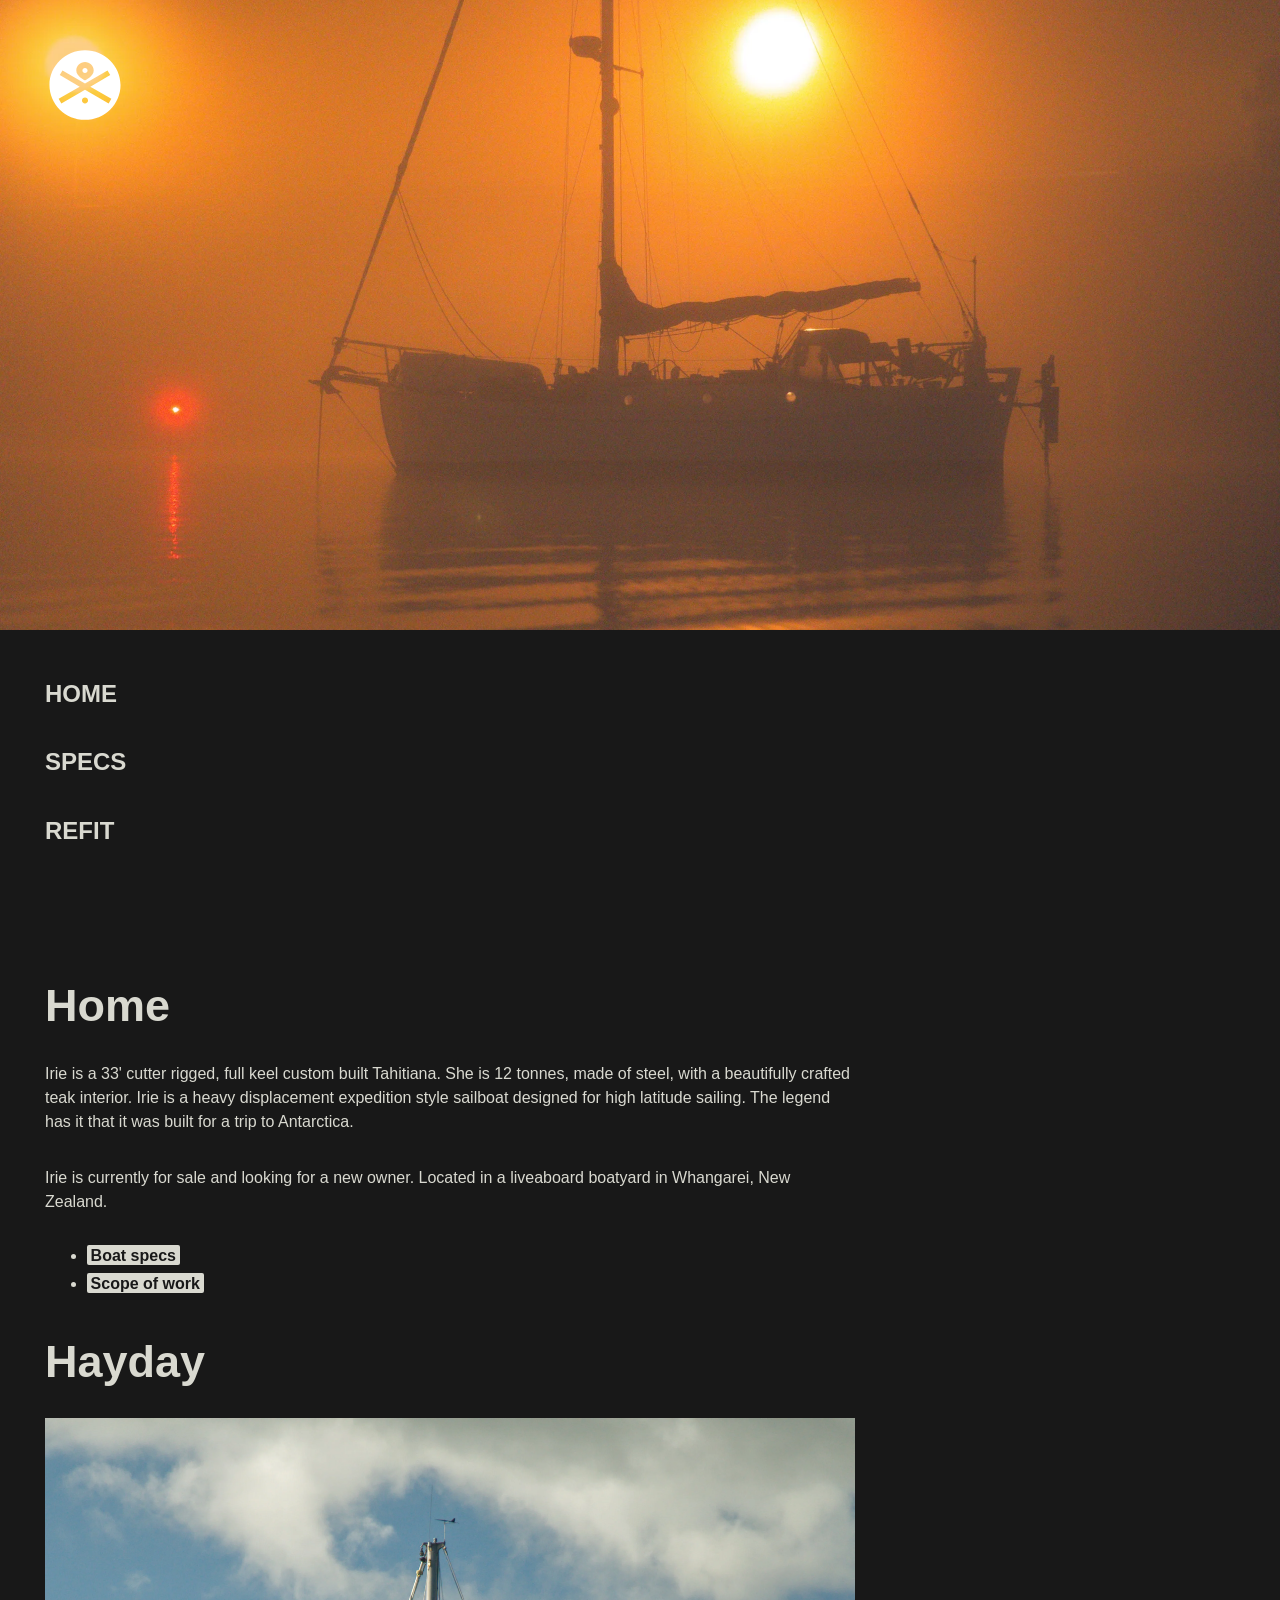
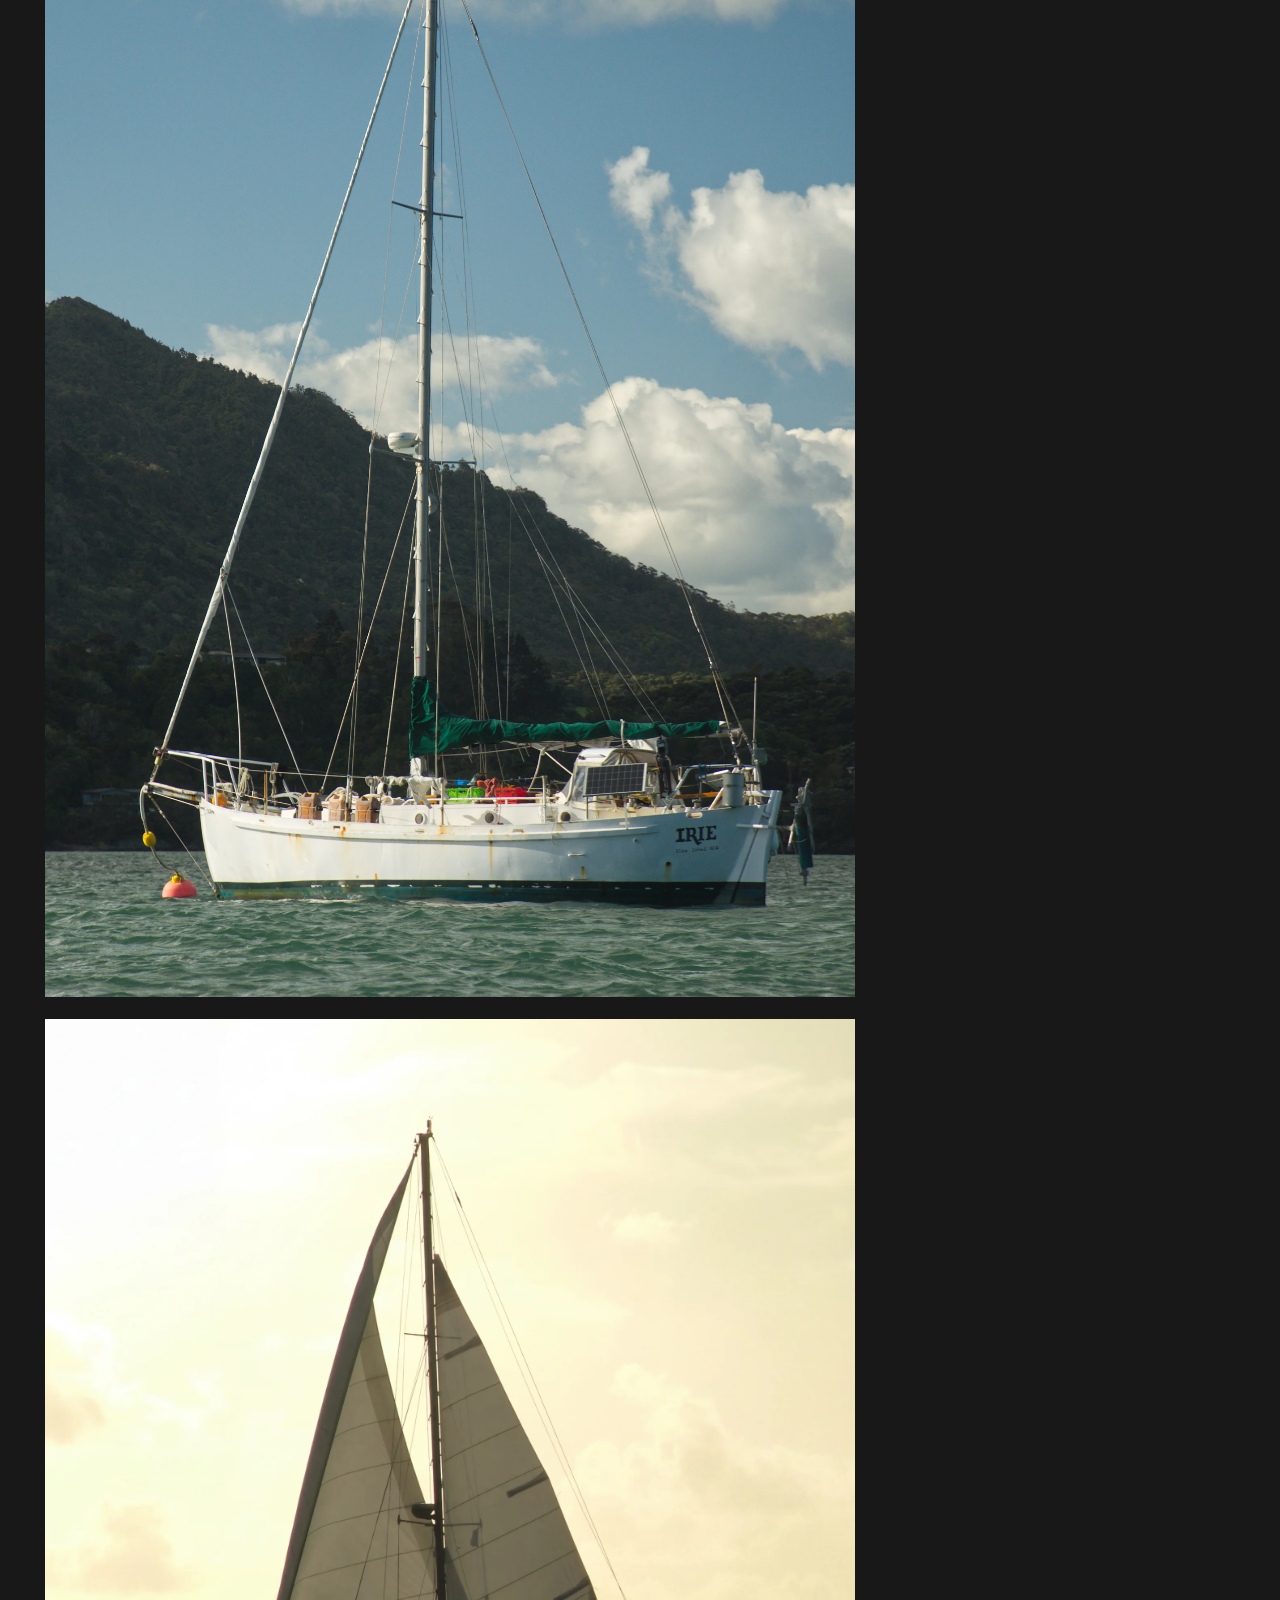
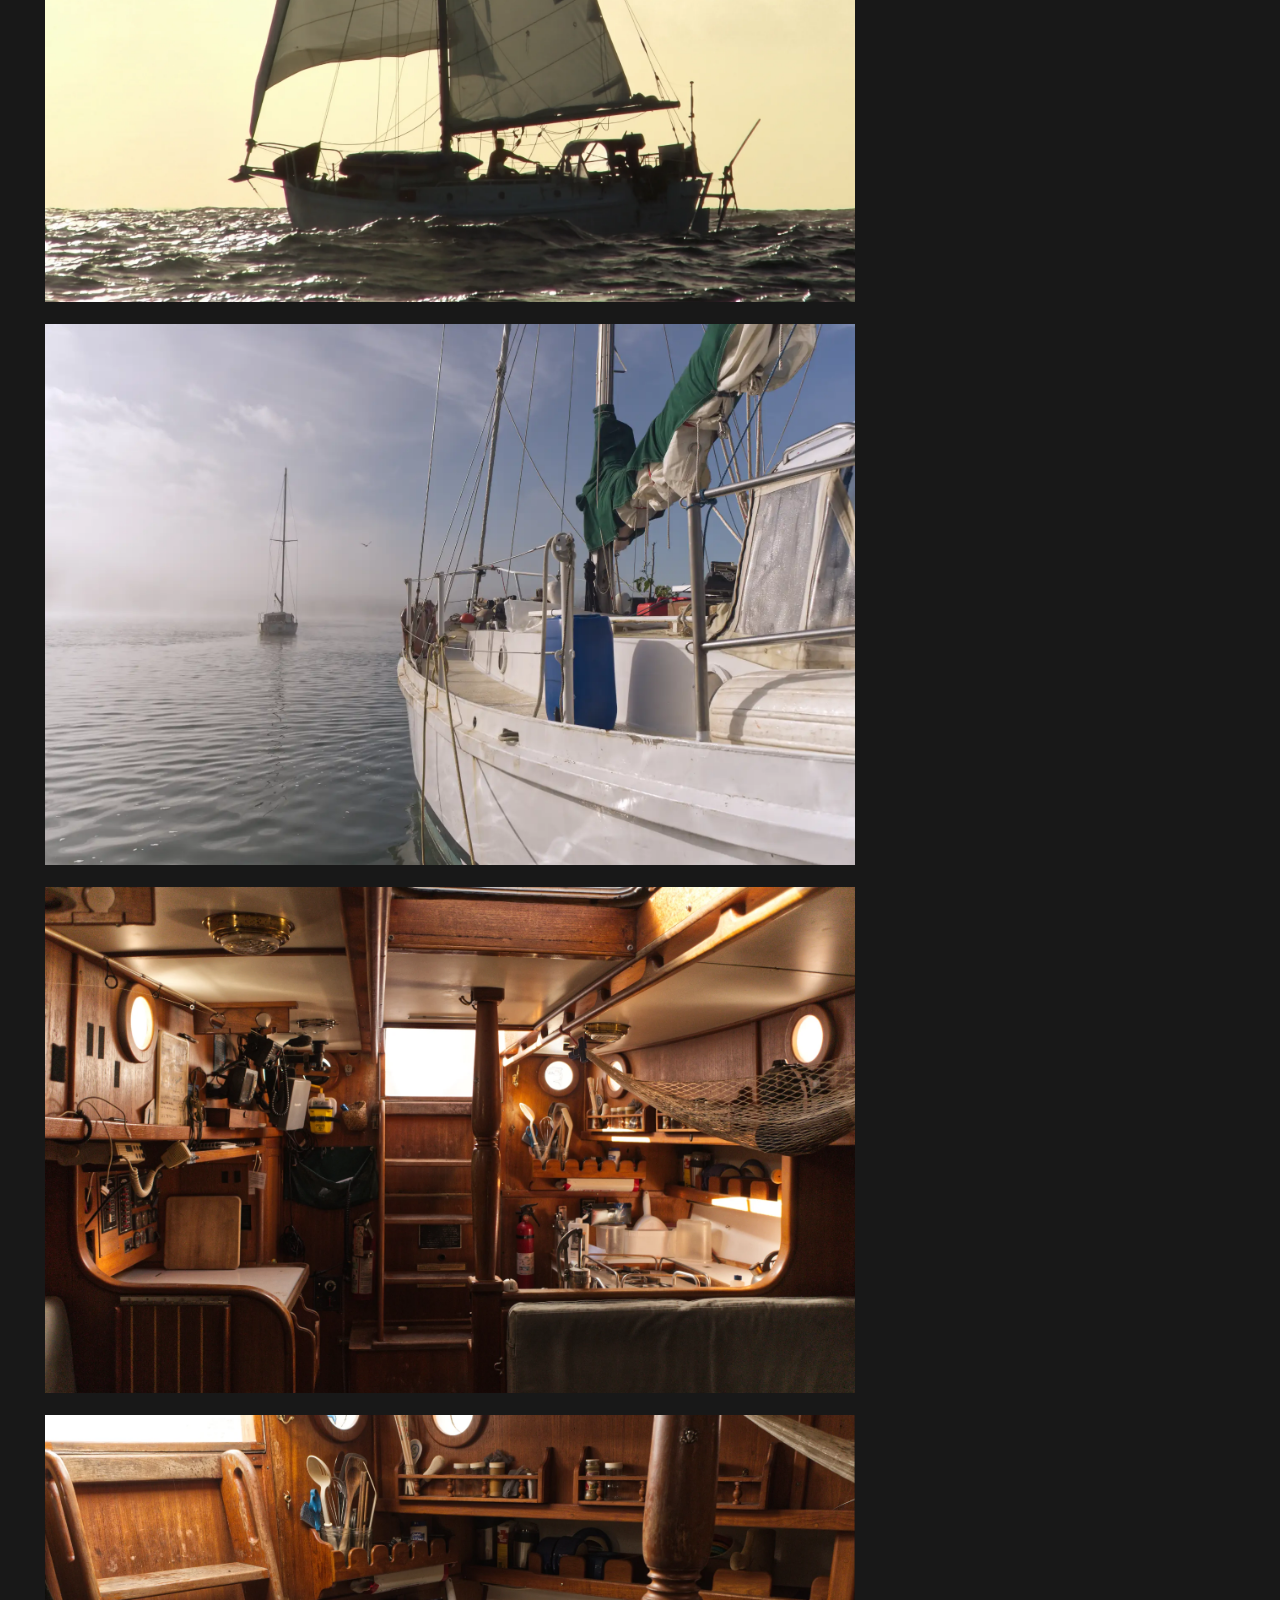
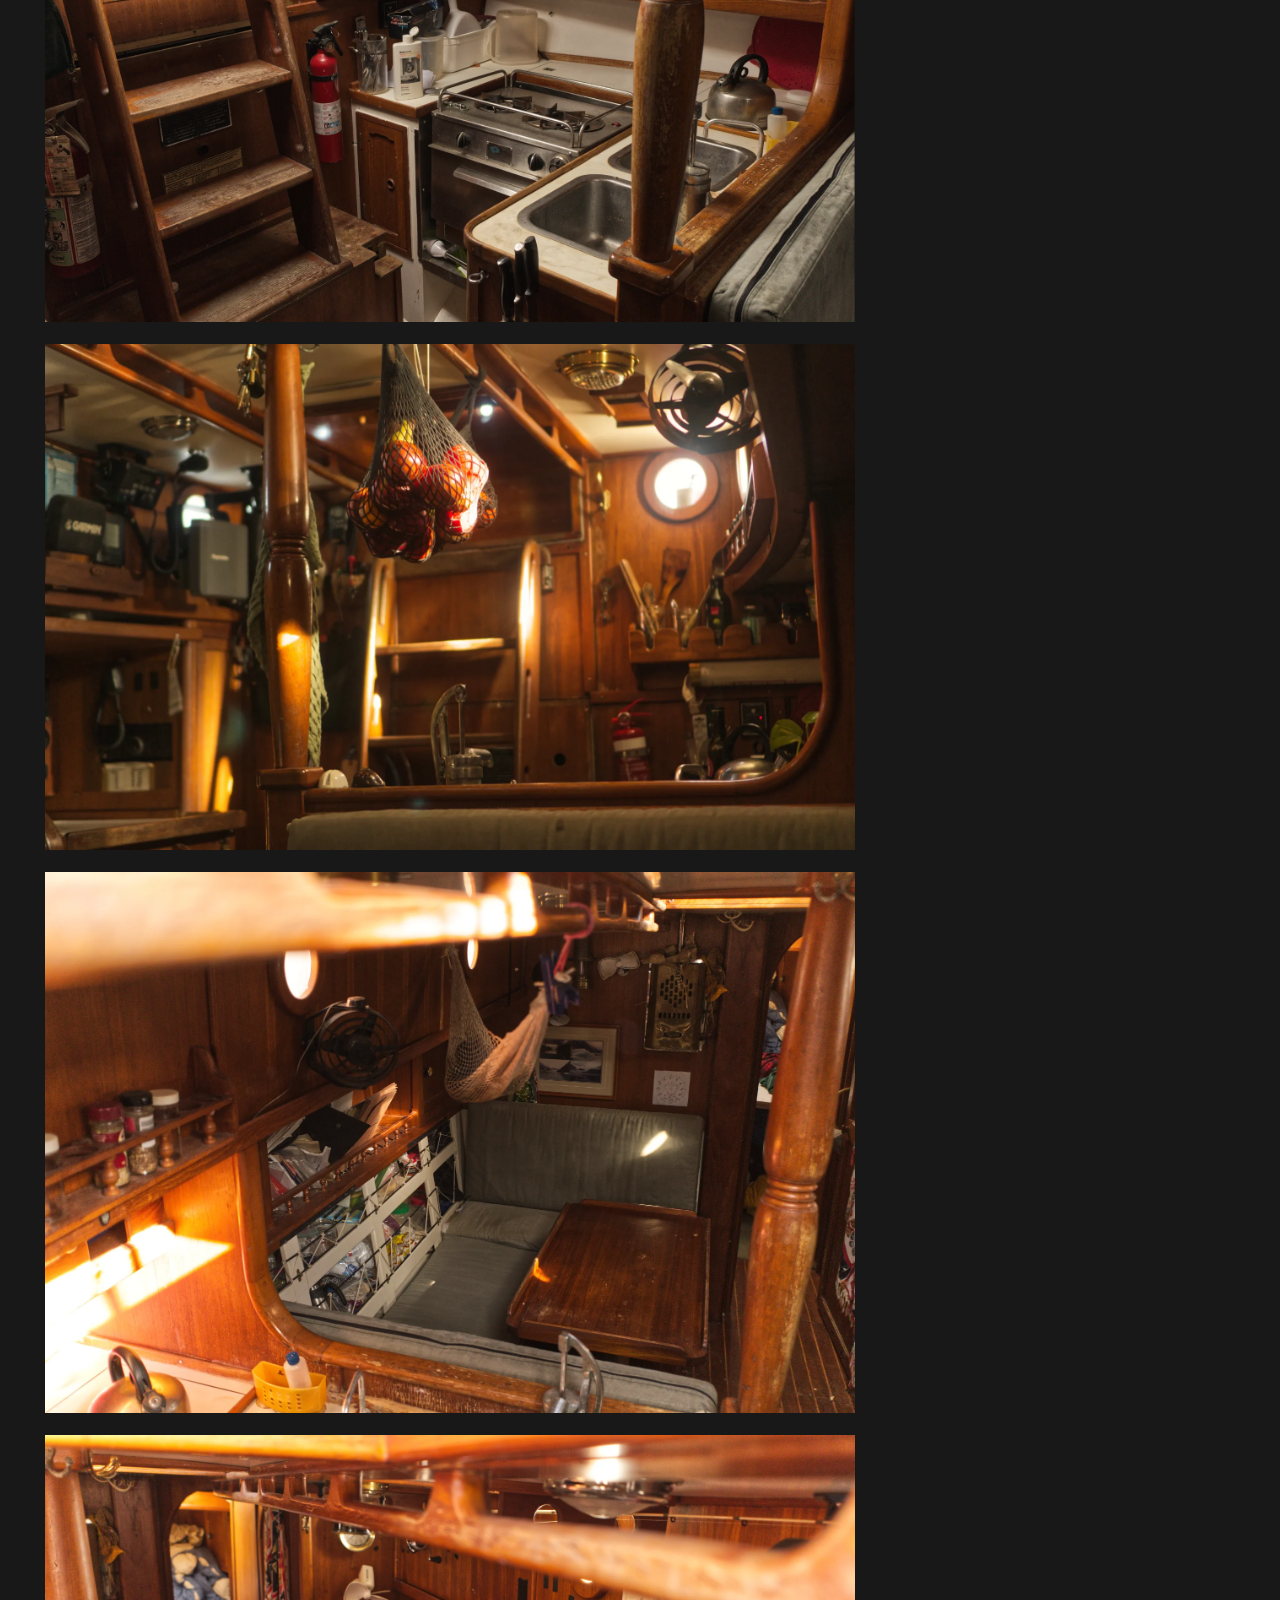
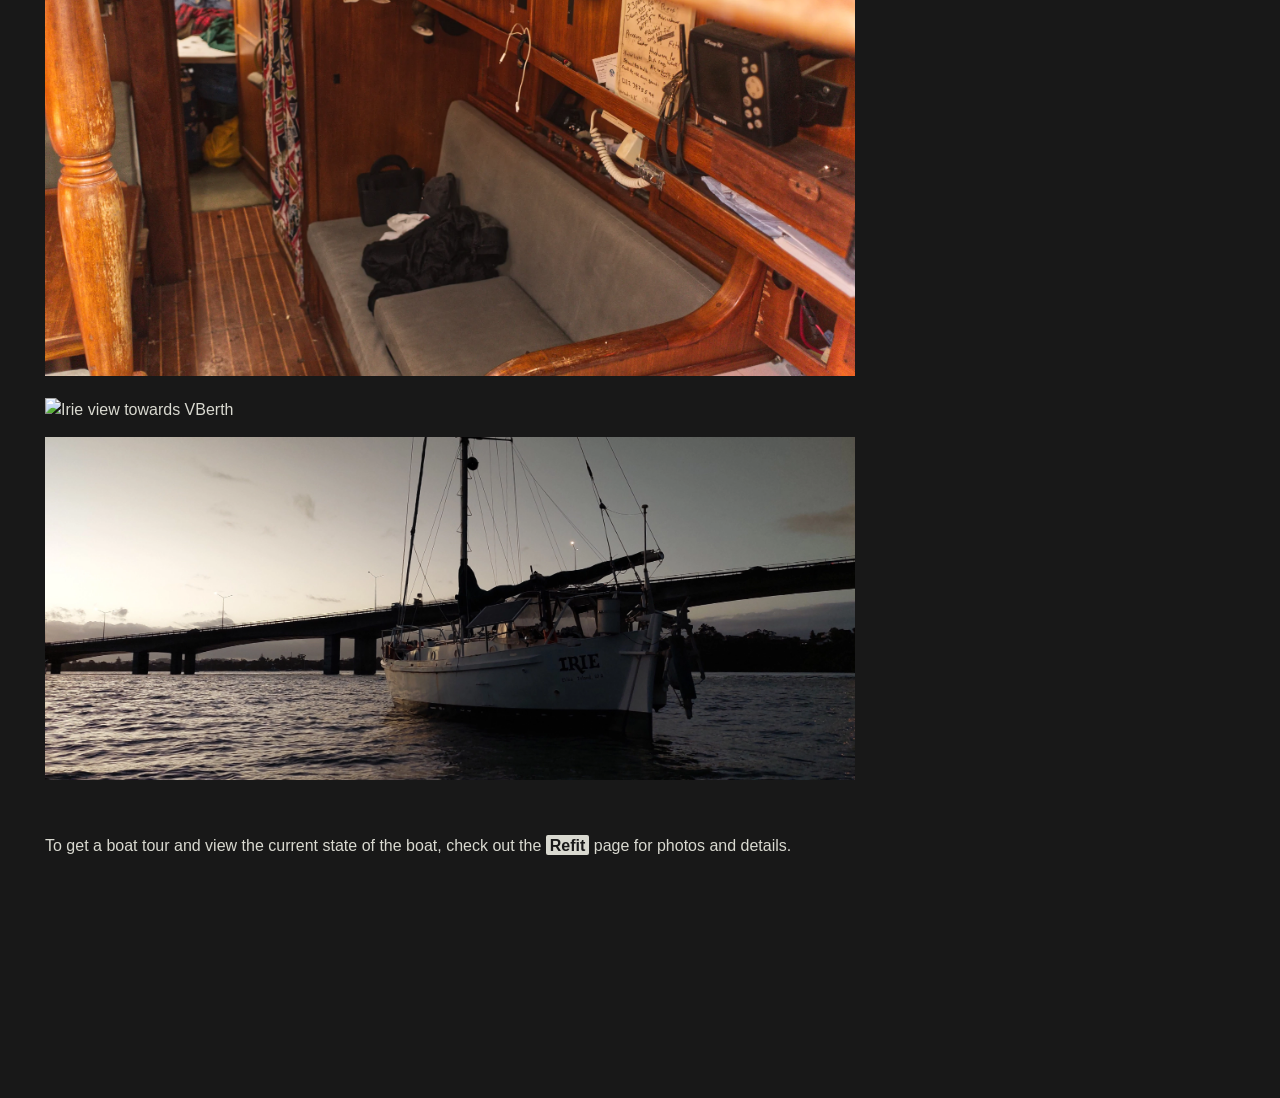
==== commit 088daacc: "remove code" ====
--- a/site/home.html
+++ b/site/home.html
@@ -42,9 +42,8 @@
 She is 12 tonnes, made of steel, with a beautifully crafted teak interior. 
 Irie is a heavy displacement expedition style sailboat designed for high latitude sailing.
 The legend has it that it was built for a trip to Antarctica.</p>
-<pre><code>Irie is currently for sale and looking for a new owner.
-Located in a liveaboard boatyard in Whangarei, New Zealand.
-</code></pre>
+<p>Irie is currently for sale and looking for a new owner.
+Located in a liveaboard boatyard in Whangarei, New Zealand.</p>
 <ul>
 <li><a href="specs.html">Boat specs</a></li>
 <li><a href="refit.html">Scope of work</a></li>
--- a/src/css/main.css
+++ b/src/css/main.css
@@ -16,19 +16,23 @@
 
 ::selection { color: var(--color-almostblack); background: var(--color-pale); }
 
-body { width: 100%; box-sizing: border-box; overflow-x: hidden; font-size: 16px; font-family: helvetica, sans-serif; background-color: var(--color-almostblack); margin: 0px; padding: 0px; transition: opacity 150ms; opacity: 1 !important; color: var(--color-pale) }
+html { min-height: 100%; }
+body { min-height: 100%; width: 100%; box-sizing: border-box; line-height: 1.6; overflow-x: hidden; font-size: 16px; font-family: helvetica, sans-serif; background-color: var(--color-almostblack); margin: 0px; padding: 0px; transition: opacity 150ms; opacity: 1 !important; color: var(--color-pale) }
+
 a { cursor: pointer; color: var(--color-pale); text-decoration: none; }
 a:hover { color: var(--color-accent); }
-header { display: block; position: relative; width: 100%; min-height: var(--logo-size); background-size: cover; background-position: calc(50% - var(--panel-padding)) center; background-repeat: no-repeat; padding: var(--panel-padding); }
+header { grid-area: header; box-sizing: border-box; position: relative; width: 100%; min-height: var(--logo-size); background-size: cover; background-position: 50%; center; background-repeat: no-repeat; padding: var(--panel-padding); }
 .logo { display: block; position: absolute; top: var(--panel-padding); left: var(--panel-padding); width: var(--logo-size); height: var(--logo-size); background-image: var(--svg-logo); background-size: contain; background-repeat: no-repeat; background-position-y: center; }
 
-nav  { padding: var(--panel-padding) 0 var(--panel-padding) var(--panel-padding); float: left; min-width: 300px;}
-main { padding: var(--panel-padding); float: left; max-width: 900px; }
+#wrap { display: grid; grid-template-columns: minmax(900px, 100%); grid-template-areas: "header" "nav" "main" "footer"; }
+
+nav  { display: flex; overflow-x: auto; gap: 20px; padding: var(--panel-padding) 0 var(--panel-padding) var(--panel-padding); grid-area: nav; min-width: 300px;}
+main { padding: var(--panel-padding); box-sizing: border-box; grid-area: main; max-width: 900px; }
   main section { margin-bottom: var(--panel-padding); }
   main img, main video { width:100%; max-width: 900px; margin-bottom: 15px; user-select: none; }
 .date { color: var(--color-faded)}
-
-.topicblock { display:table; vertical-align: top; min-width: 200px; margin-bottom: 20px; -webkit-column-break-inside: avoid; page-break-inside: avoid; break-inside: avoid; }
+    
+.topicblock { display: block; float: none; min-width: 200px; margin-bottom: 20px; white-space: nowrap; -webkit-column-break-inside: avoid; page-break-inside: avoid; break-inside: avoid; }
 .topicblock .topichead { display: inline-block; font-weight: bold; text-transform: uppercase; margin-bottom: 10px; font-size: 24px; user-select: none; -moz-user-select: none; -webkit-user-select: none; }
 .topicblock .topic { display: block; margin-bottom: 5px; width:auto; }
 .topicblock a:after, h2 a:after { content: ""; }
@@ -72,13 +76,13 @@
   th { font-weight: bold; background-color: none; color: var(--color-accent) }
   td { vertical-align: top; }
 
-pre  { background-color: var(--color-code); border: none; padding: 10px; overflow-x:visible; margin-bottom: 2em; border-radius: 4px; }
+pre  { background-color: var(--color-code); border: none; padding: 10px; overflow-x:auto; margin-bottom: 2em; border-radius: 4px; }
 code { background-color: var(--color-code); padding: 0px; border-radius: 4px; font-family: monospace; white-space: pre; -webkit-overflow-scrolling: touch; -webkit-text-size-adjust: none; white-space: pre; }
 map  { background-color: var(--color-code); color: var(--color-faded); display: block; padding: 25px; line-height: 1.2em; border-radius: 4px; font-family: monospace; font-size: 1.1em; white-space: pre; -webkit-overflow-scrolling: touch; -webkit-text-size-adjust: none; overflow-x:initial; }
   map a:after { content: ""; color: var(--color-pale); }
   map a:hover:after { margin-right: 2px; content: " •"; transition: all 150ms; text-decoration: none; }
 
-.panorama { display: block; width: 100%; height: 600px; margin-bottom: 2em; border: none; -moz-border-radius: 15px; border-radius: 8px; -webkit-border-radius: 8px; overflow: hidden; }
+.panorama { display: block; width: 100%; height: 45vh; min-height: 240px; max-height: 600px; margin-bottom: 2em; border: none; border-radius: 8px; -webkit-border-radius: 8px; overflow: hidden; }
 
 .offer-box { max-width: 900px; display: block; box-sizing: border-box; margin: 0px auto 0px 340px; padding: 20px; background: var(--color-green); border-radius: 8px; }
 
@@ -93,7 +97,7 @@
 
 .offer-box input::placeholder { color: #888;}
 
-footer                  { width: 100%; box-sizing: border-box; margin-bottom: 60px;  line-height: 30px; padding: var(--panel-padding); clear: both; }
+footer                  { width: 100%; grid-area: footer; box-sizing: border-box; margin-bottom: 60px;  line-height: 30px; padding: var(--panel-padding); }
 footer a.icon           { width: 20px; height: 30px; margin: 0px 8px; background-size: contain; background-repeat: no-repeat; background-position-y: center; display: block; float: right; }
 footer a.icon.github    { background-image: url("../svg/github.svg"); }
 footer a.icon.twitter   { background-image: url("../svg/twitter.svg"); }
@@ -101,9 +105,12 @@
 footer a.icon.instagram { background-image: url("../svg/instagram.svg"); }
 footer a.icon.merveilles{ background-image: url("../svg/merveilles.svg");}
 
-@media only screen and (max-width: 1440px)
+@media (max-width: 768px)
 {
-  .topicblock { float: left; }
-  .newsletter { max-width: 180px; }
-  .offer-box  { margin: 0px auto 0px 0px; }
+    :root { --panel-padding: 20px; }
+    #wrap { display:block; }
+    nav,
+    main { width: 100%; max-width: none; }
+    header { height:40vh !important; min-height:220px; }
+    .panorama { height: 30vh; }
 }
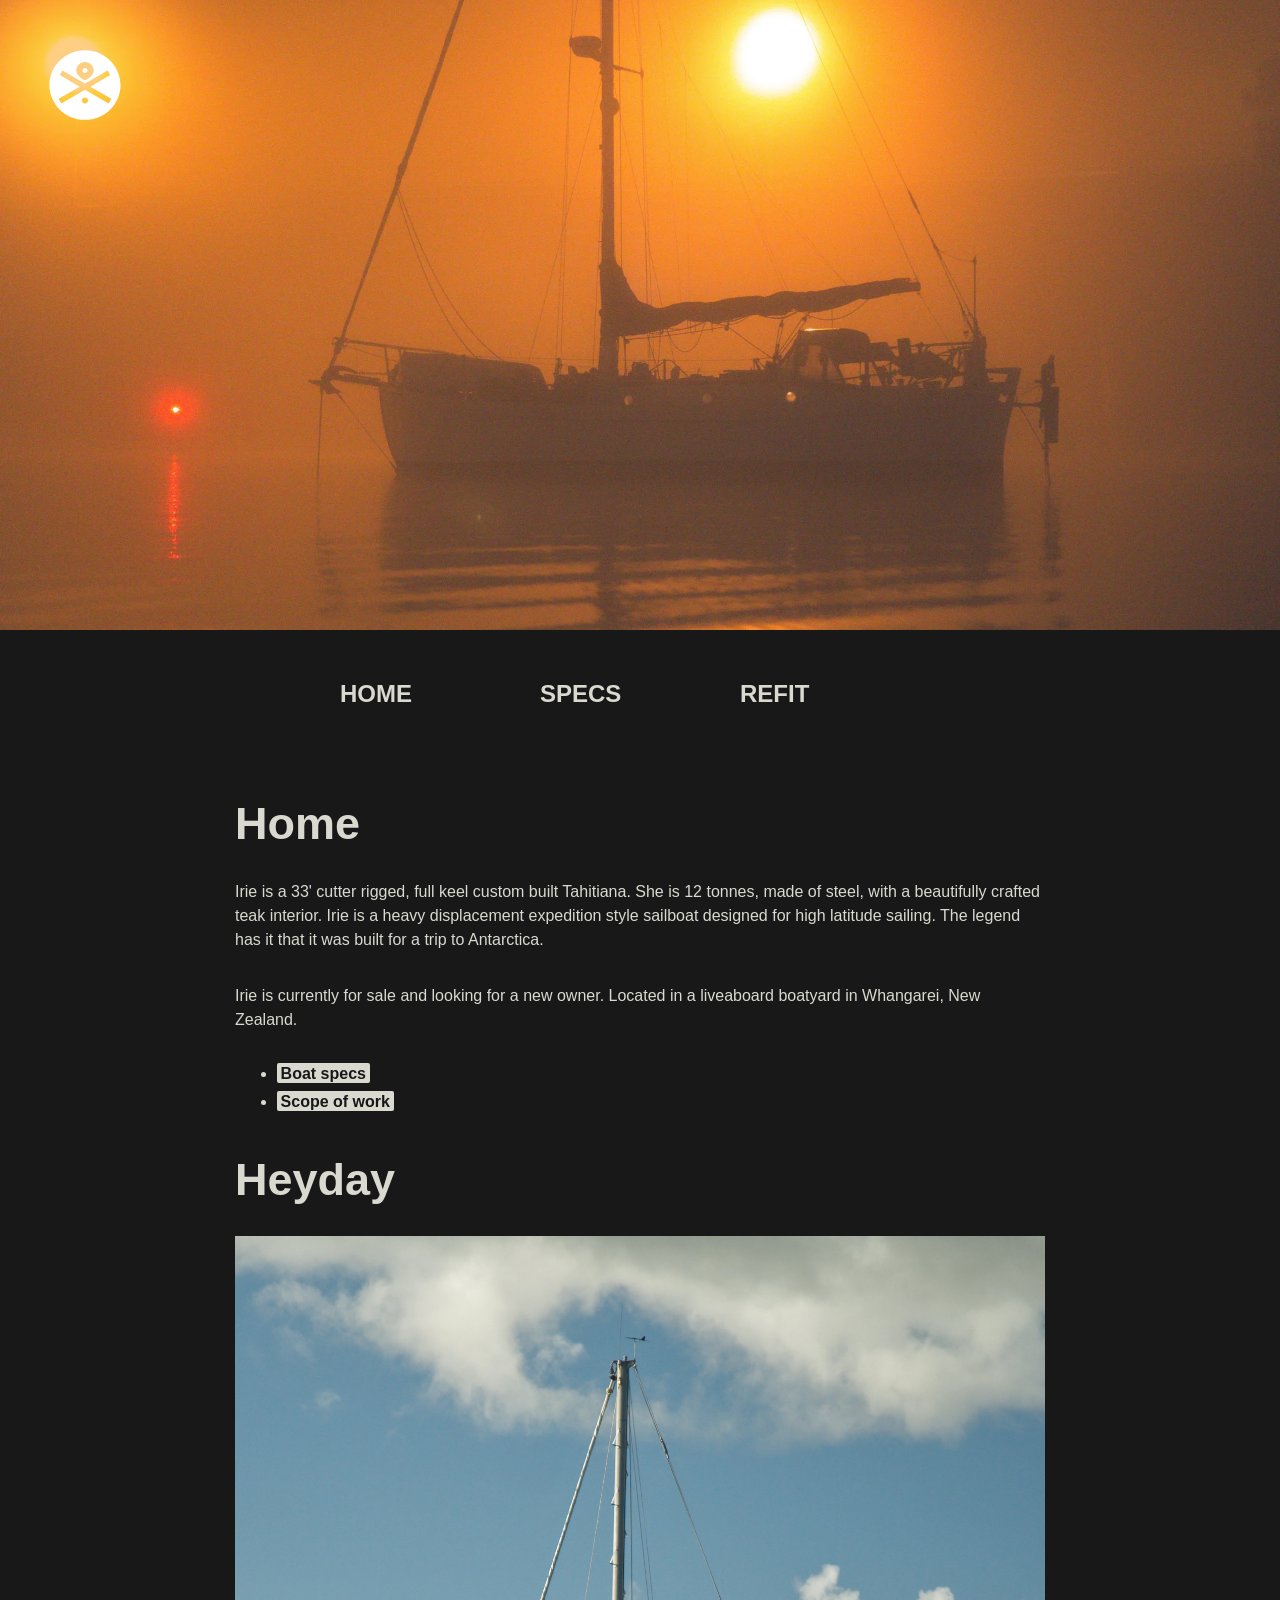
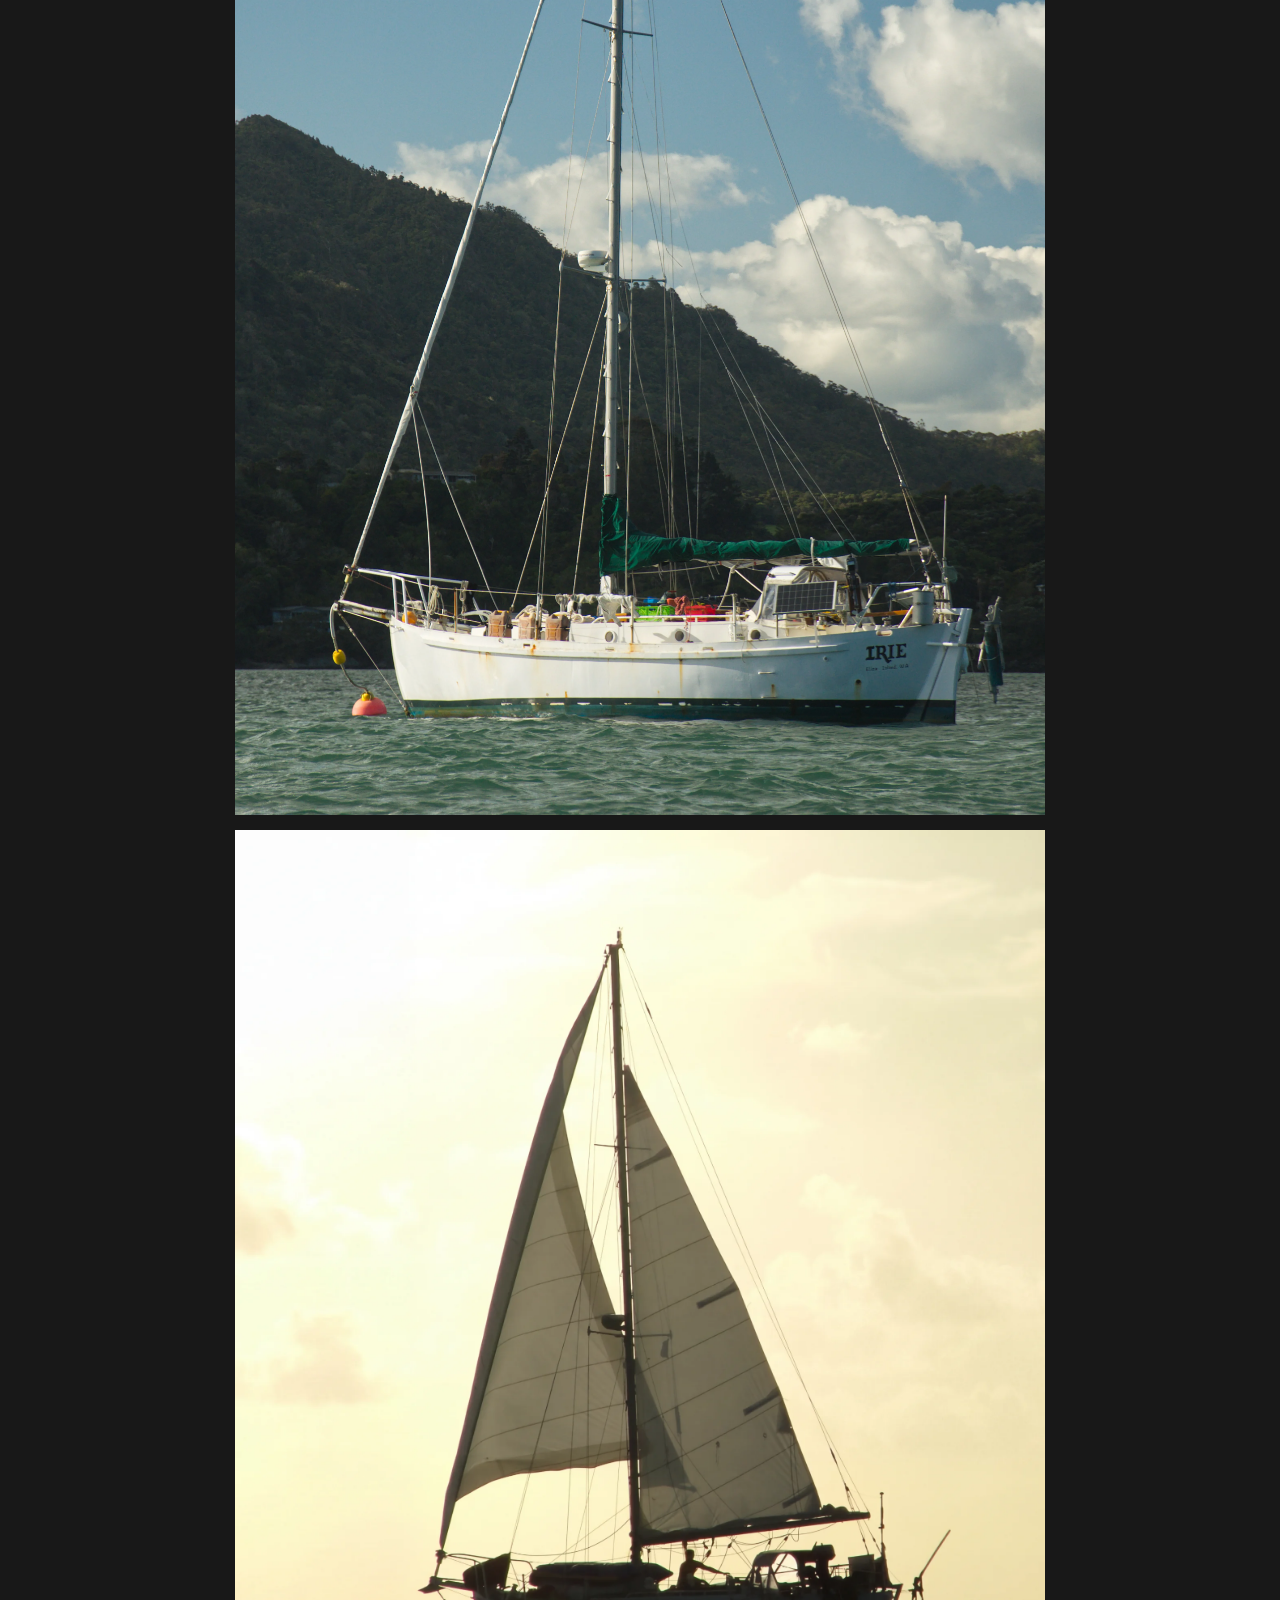
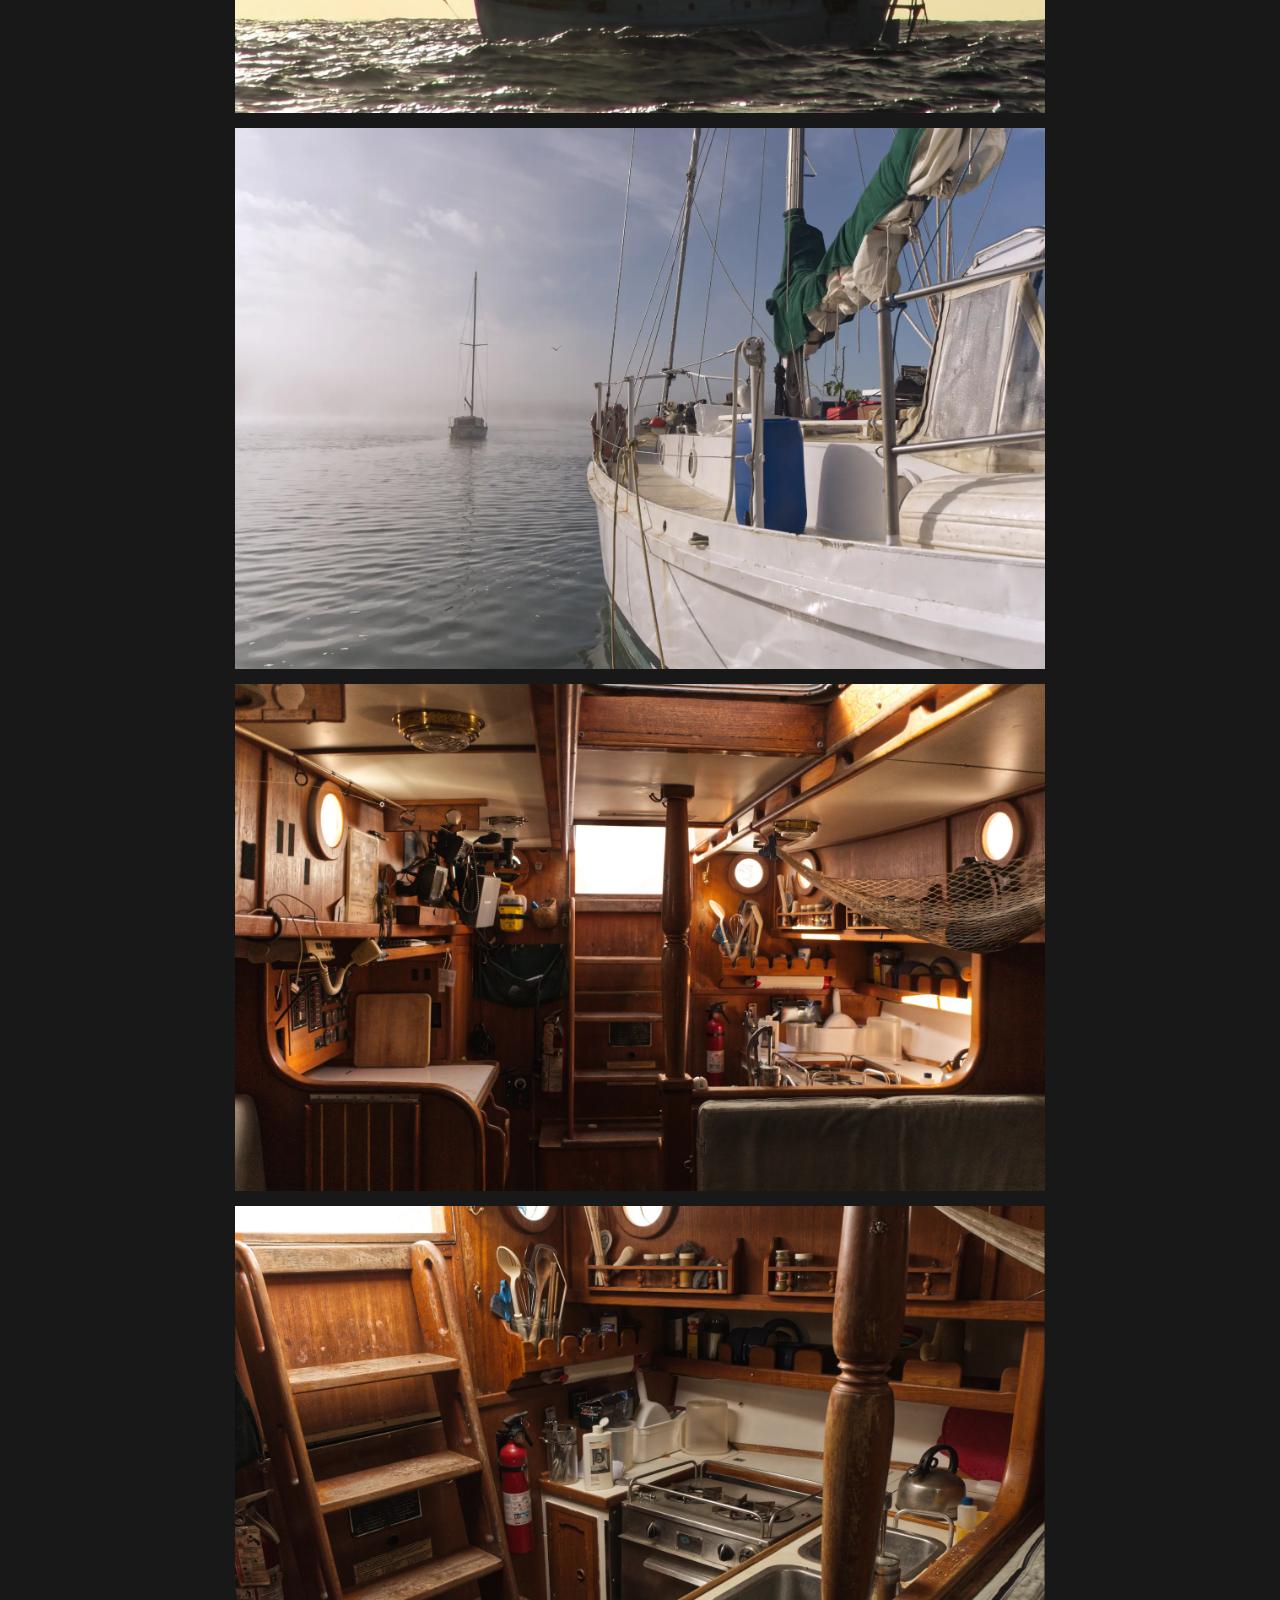
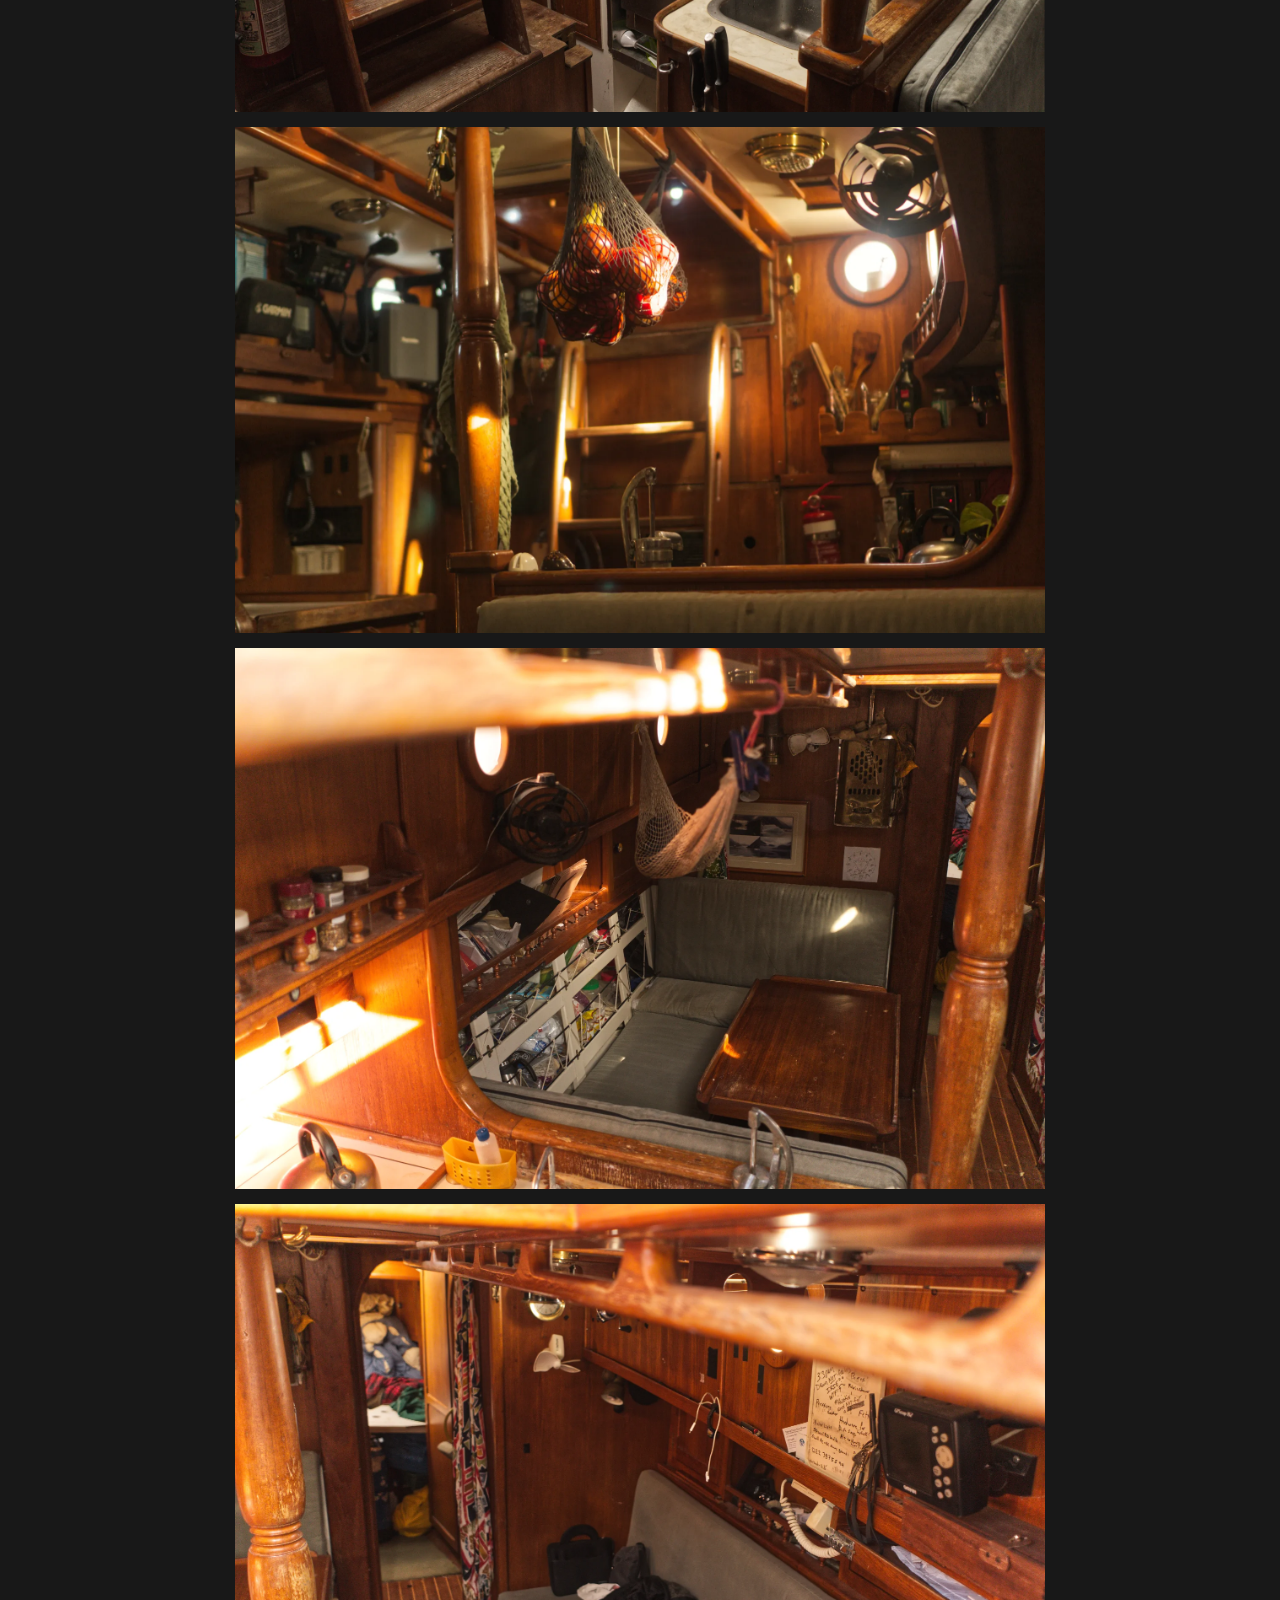
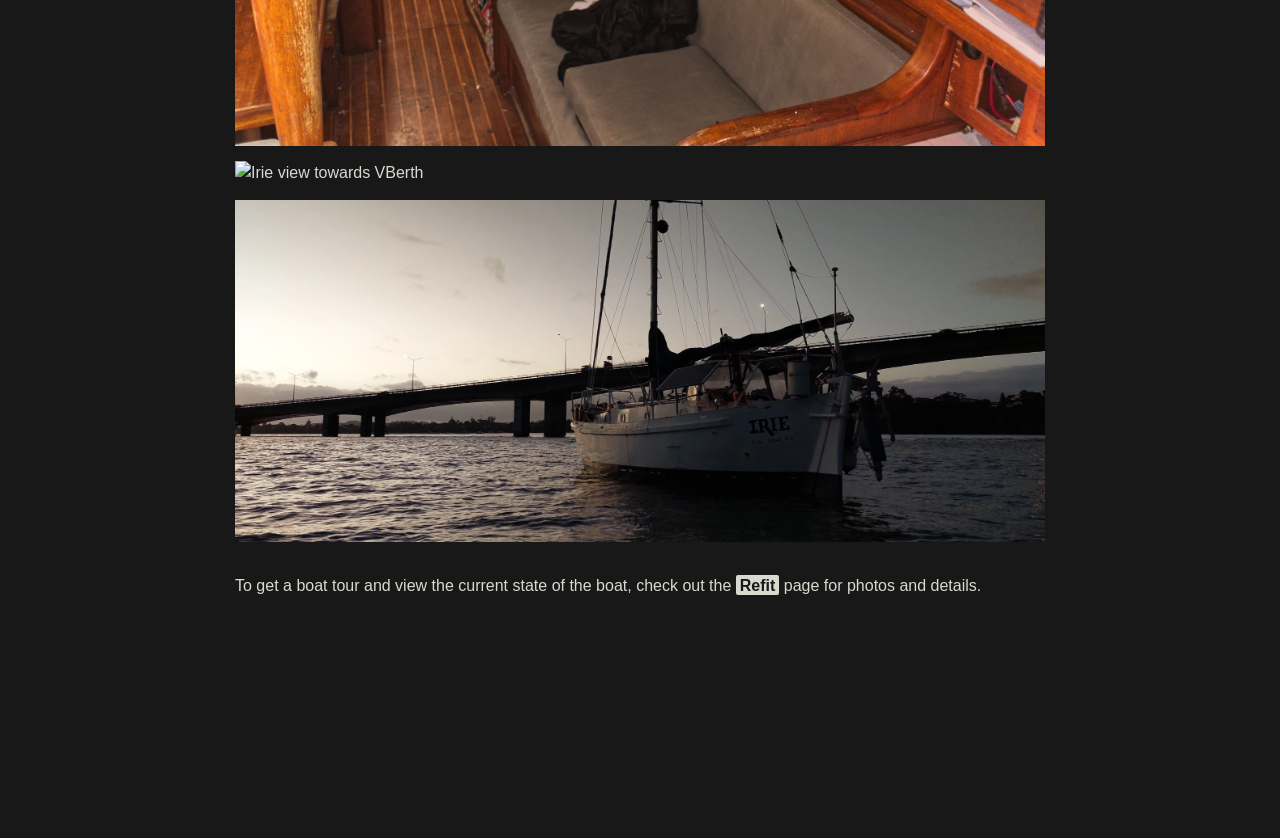
==== commit 5ba99eb7: "Heyday, flexbox" ====
--- a/site/home.html
+++ b/site/home.html
@@ -48,7 +48,7 @@
 <li><a href="specs.html">Boat specs</a></li>
 <li><a href="refit.html">Scope of work</a></li>
 </ul>
-<h1 id="hayday">Hayday</h1>
+<h1 id="heyday">Heyday</h1>
 <p><img alt="Irie Moored at Uquharts Bay" src="../content/images/IrieMooredUquharts.webp" />
 <img alt="Irie Dusk at Sea" src="../content/images/IrieDuskAtSea.webp" />
 <img alt="Irie in the fog" src="../content/images/IrieInTheFog.webp" />
--- a/src/css/main.css
+++ b/src/css/main.css
@@ -14,6 +14,10 @@
   --panel-padding: 45px;
 }
 
+/* debug
+* { outline: 1px solid red; }
+*/
+
 ::selection { color: var(--color-almostblack); background: var(--color-pale); }
 
 html { min-height: 100%; }
@@ -26,13 +30,16 @@
 
 #wrap { display: grid; grid-template-columns: minmax(900px, 100%); grid-template-areas: "header" "nav" "main" "footer"; }
 
-nav  { display: flex; overflow-x: auto; gap: 20px; padding: var(--panel-padding) 0 var(--panel-padding) var(--panel-padding); grid-area: nav; min-width: 300px;}
-main { padding: var(--panel-padding); box-sizing: border-box; grid-area: main; max-width: 900px; }
+nav  { display: grid; box-sizing: border-box; overflow-x: auto; gap: 20px; padding: var(--panel-padding) var(--panel-padding) 0px var(--panel-padding); min-width: 300px; max-width: 900px; margin: 0px auto; grid-area: nav; }
+main { padding: var(--panel-padding); box-sizing: border-box; grid-area: main; max-width: 900px; margin: 0px auto; }
   main section { margin-bottom: var(--panel-padding); }
-  main img, main video { width:100%; max-width: 900px; margin-bottom: 15px; user-select: none; }
+  main img, main video { width:100%; max-width: 900px; display: block; margin-bottom: 15px; user-select: none; }
 .date { color: var(--color-faded)}
-    
-.topicblock { display: block; float: none; min-width: 200px; margin-bottom: 20px; white-space: nowrap; -webkit-column-break-inside: avoid; page-break-inside: avoid; break-inside: avoid; }
+
+.site-nav { display: flex; max-width: 900px; }
+
+
+.topicblock { display: block; min-width: 200px; margin-bottom: 20px; white-space: nowrap; -webkit-column-break-inside: avoid; page-break-inside: avoid; break-inside: avoid; }
 .topicblock .topichead { display: inline-block; font-weight: bold; text-transform: uppercase; margin-bottom: 10px; font-size: 24px; user-select: none; -moz-user-select: none; -webkit-user-select: none; }
 .topicblock .topic { display: block; margin-bottom: 5px; width:auto; }
 .topicblock a:after, h2 a:after { content: ""; }
@@ -109,7 +116,6 @@
 {
     :root { --panel-padding: 20px; }
     #wrap { display:block; }
-    nav,
     main { width: 100%; max-width: none; }
     header { height:40vh !important; min-height:220px; }
     .panorama { height: 30vh; }
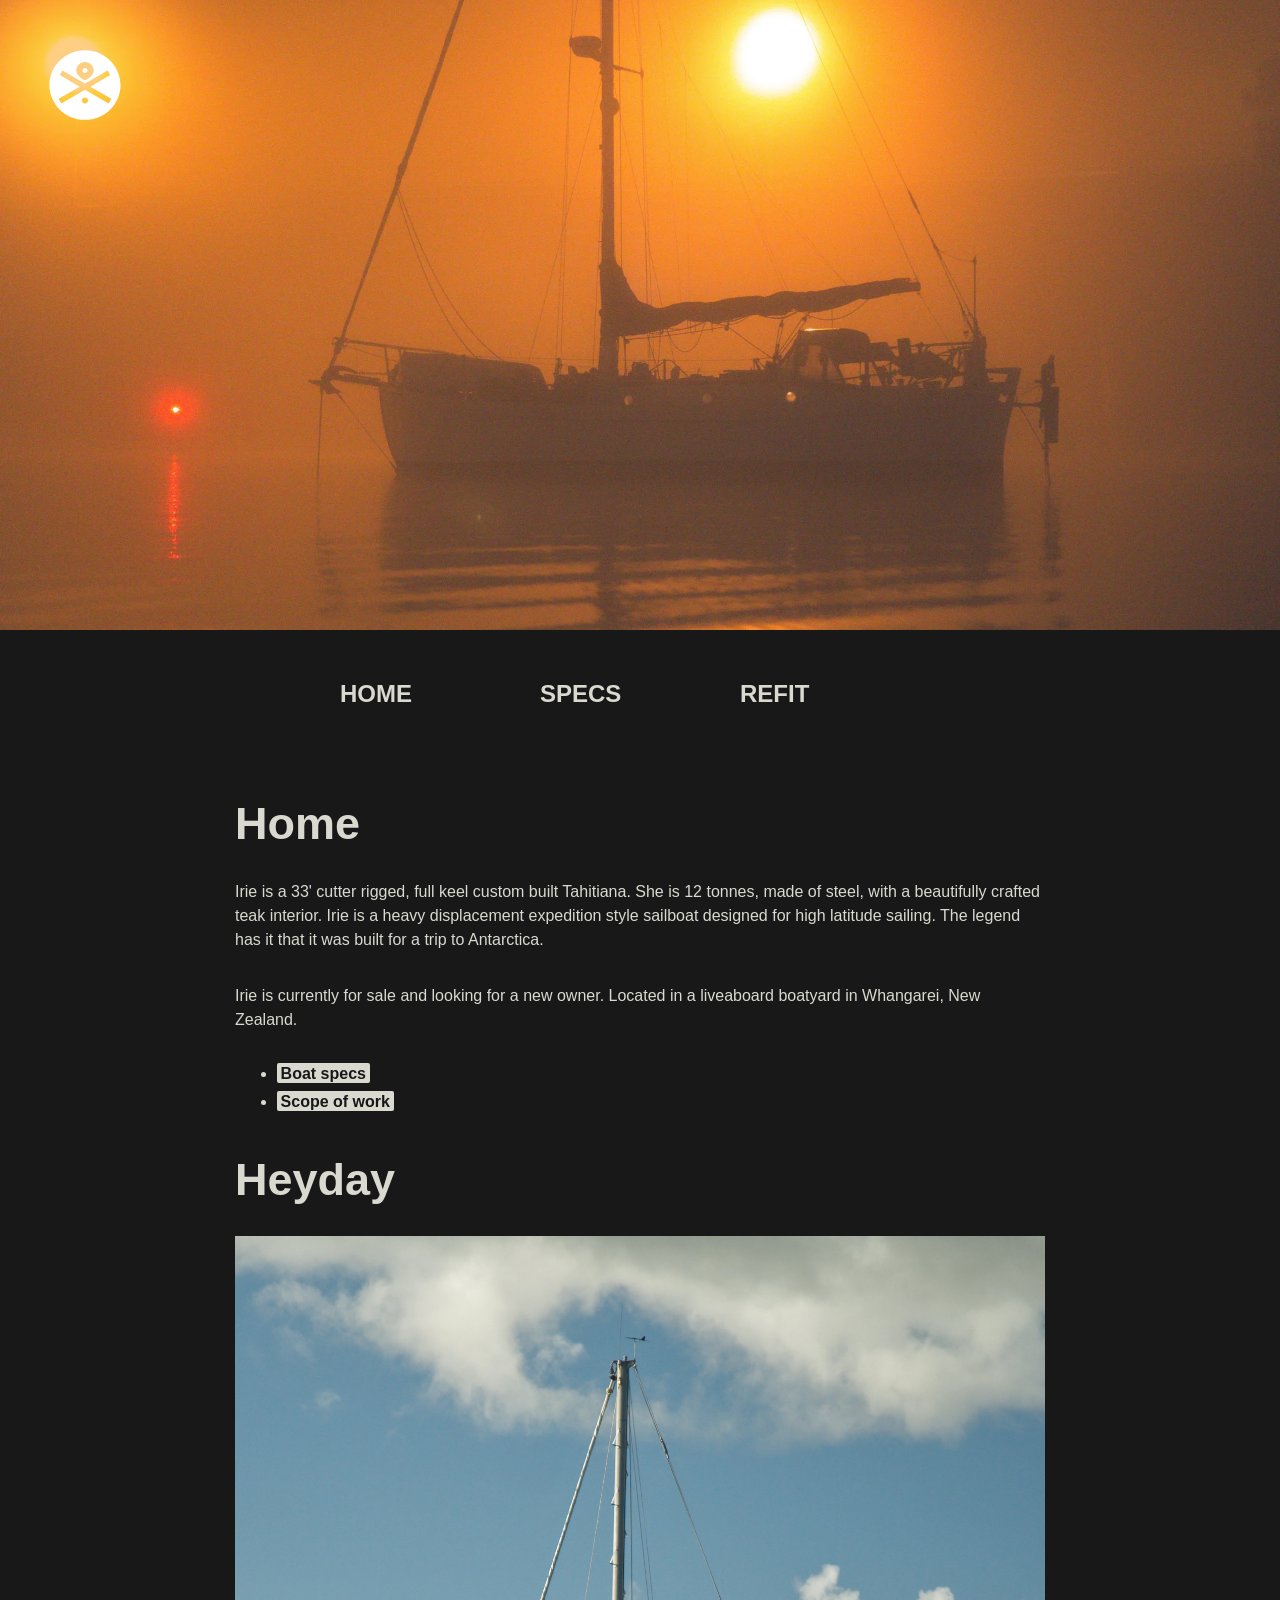
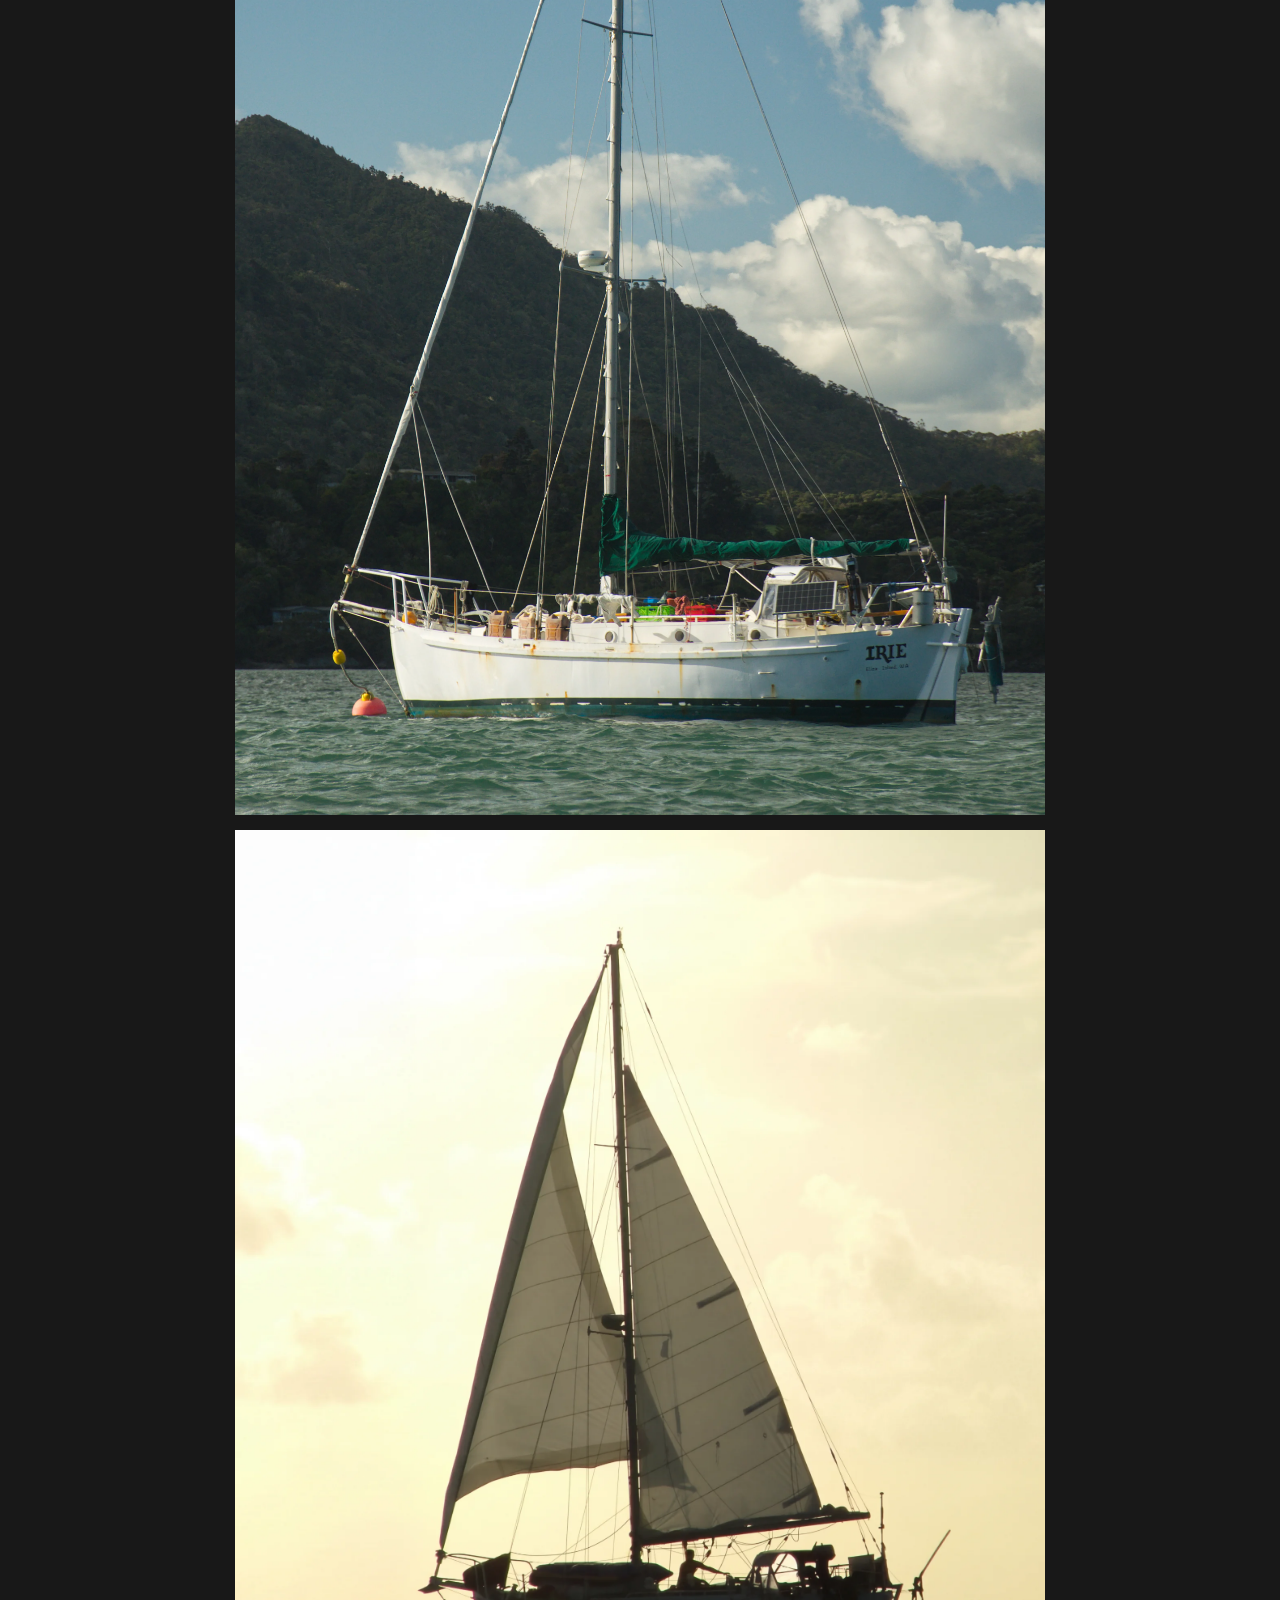
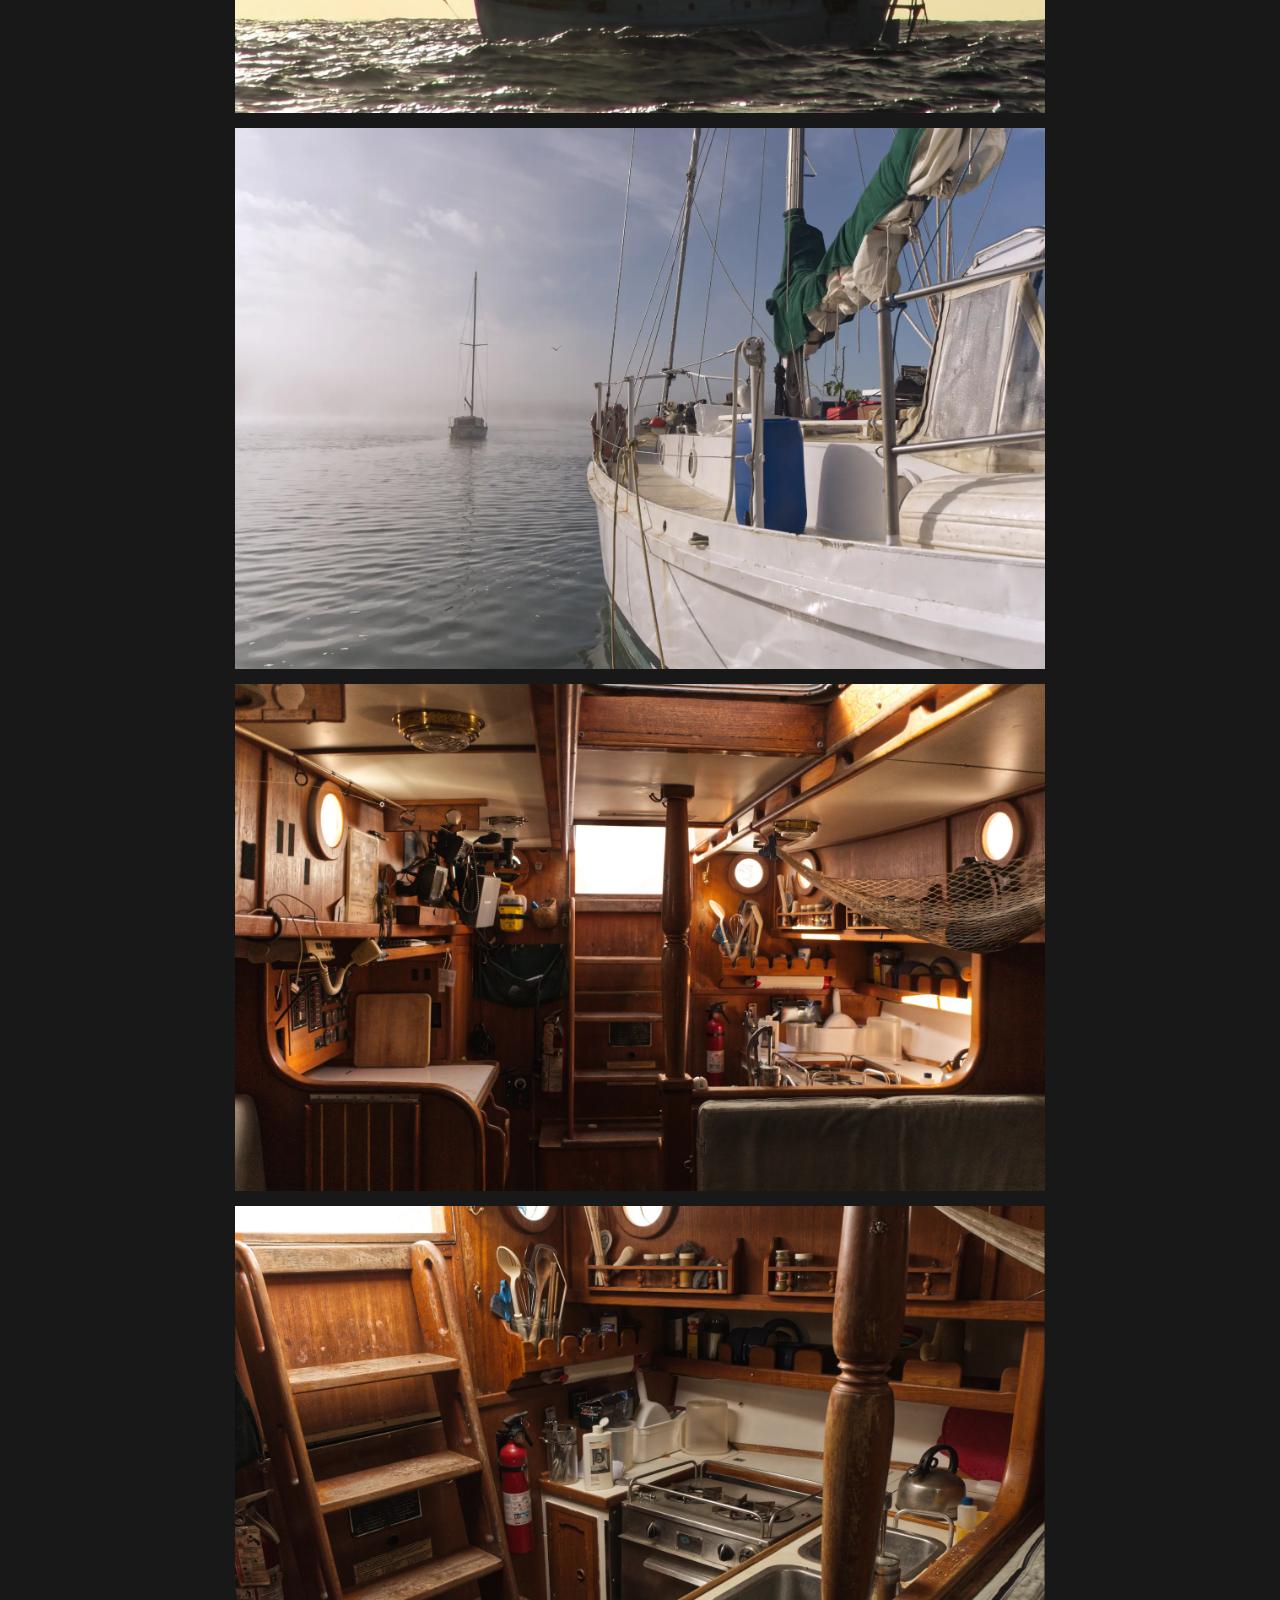
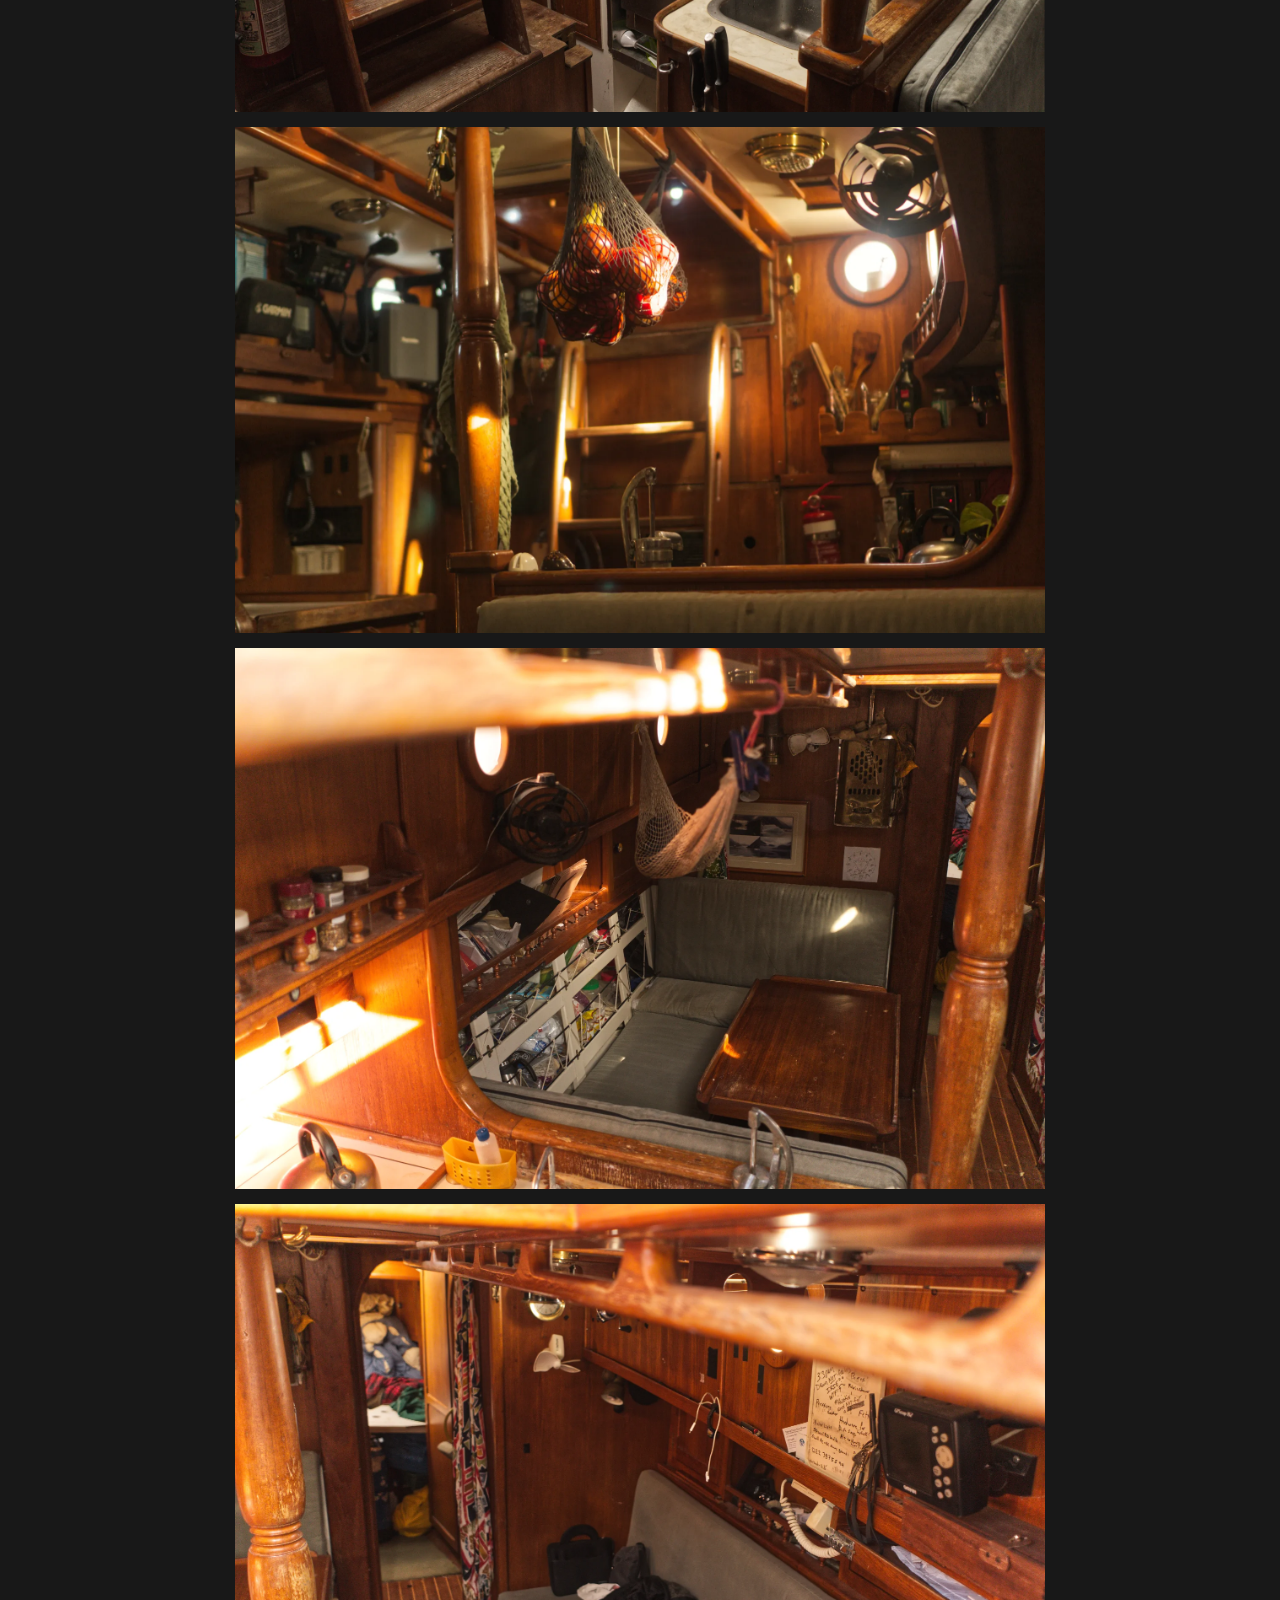
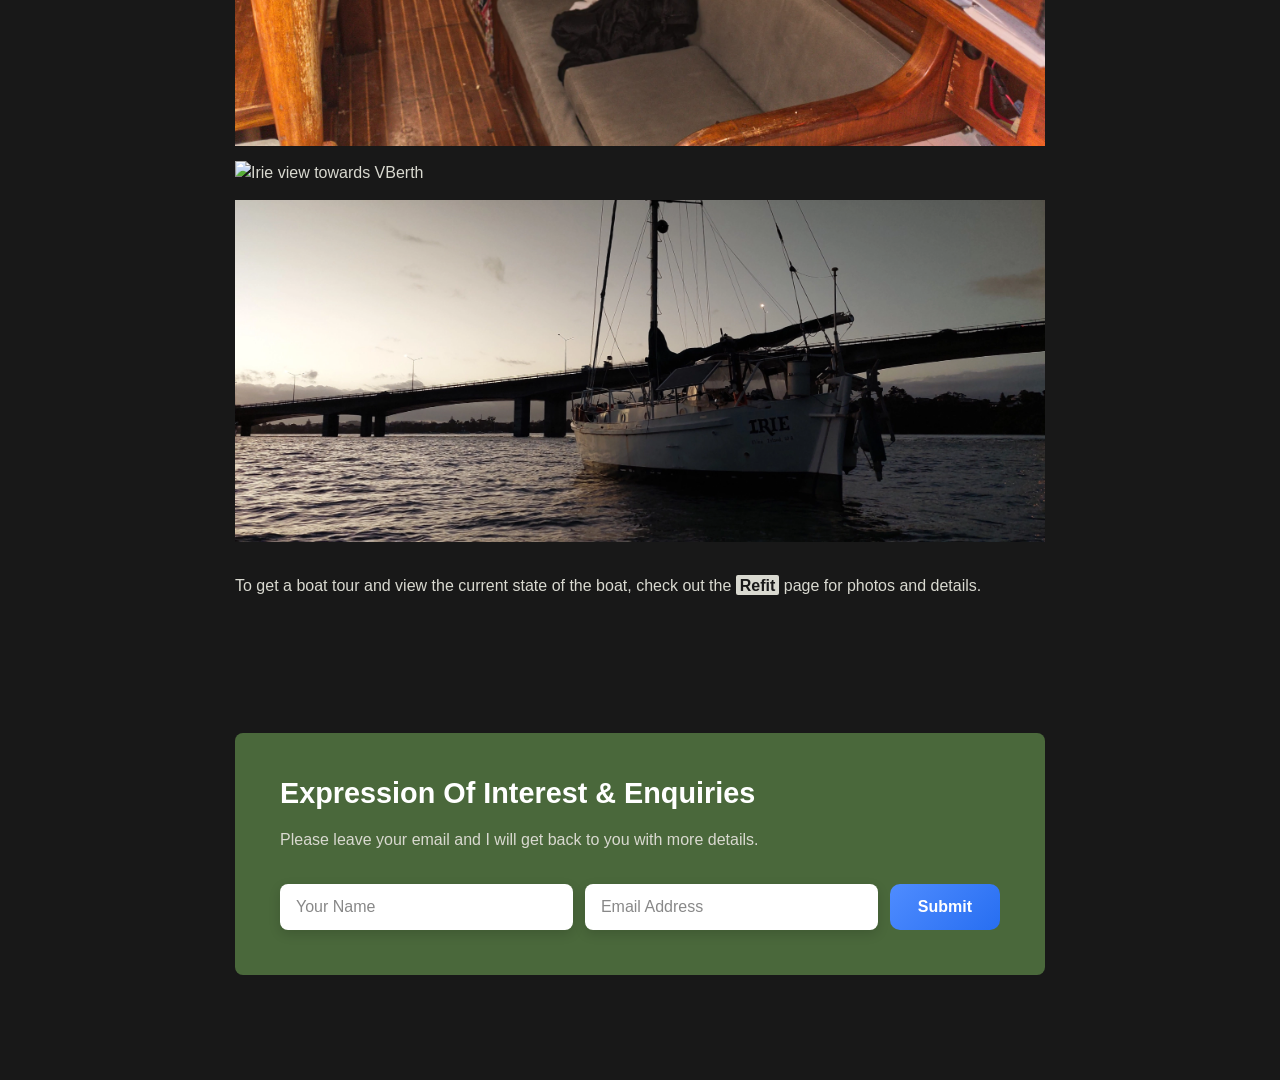
==== commit f9e72348: "added form" ====
--- a/site/home.html
+++ b/site/home.html
@@ -63,7 +63,17 @@
 </main>
 
     <footer>
+    <div class="offer-box">
+        <h3>Expression of Interest & Enquiries</h3>
+        <p>Please leave your email and I will get back to you with more details.</p>
 
+        <form action="https://formspree.io/f/xwvgvwwy" method="POST">
+            <input type="hidden" name="_captcha" value="false">
+            <input type="text" id="name" name="name" placeholder="Your Name" required autocomplete="name">
+            <input type="email" id="email" name="email" placeholder="Email Address" required autocomplete="email">
+            <button type="submit">Submit</button>
+        </form>
+    </div>
 </footer>
   </div>
 </body>
--- a/src/css/main.css
+++ b/src/css/main.css
@@ -23,12 +23,12 @@
 html { min-height: 100%; }
 body { min-height: 100%; width: 100%; box-sizing: border-box; line-height: 1.6; overflow-x: hidden; font-size: 16px; font-family: helvetica, sans-serif; background-color: var(--color-almostblack); margin: 0px; padding: 0px; transition: opacity 150ms; opacity: 1 !important; color: var(--color-pale) }
 
+#wrap { display: grid; grid-template-columns: minmax(900px, 100%); grid-template-areas: "header" "nav" "main" "footer"; }
+
 a { cursor: pointer; color: var(--color-pale); text-decoration: none; }
 a:hover { color: var(--color-accent); }
 header { grid-area: header; box-sizing: border-box; position: relative; width: 100%; min-height: var(--logo-size); background-size: cover; background-position: 50%; center; background-repeat: no-repeat; padding: var(--panel-padding); }
 .logo { display: block; position: absolute; top: var(--panel-padding); left: var(--panel-padding); width: var(--logo-size); height: var(--logo-size); background-image: var(--svg-logo); background-size: contain; background-repeat: no-repeat; background-position-y: center; }
-
-#wrap { display: grid; grid-template-columns: minmax(900px, 100%); grid-template-areas: "header" "nav" "main" "footer"; }
 
 nav  { display: grid; box-sizing: border-box; overflow-x: auto; gap: 20px; padding: var(--panel-padding) var(--panel-padding) 0px var(--panel-padding); min-width: 300px; max-width: 900px; margin: 0px auto; grid-area: nav; }
 main { padding: var(--panel-padding); box-sizing: border-box; grid-area: main; max-width: 900px; margin: 0px auto; }
@@ -91,11 +91,11 @@
 
 .panorama { display: block; width: 100%; height: 45vh; min-height: 240px; max-height: 600px; margin-bottom: 2em; border: none; border-radius: 8px; -webkit-border-radius: 8px; overflow: hidden; }
 
-.offer-box { max-width: 900px; display: block; box-sizing: border-box; margin: 0px auto 0px 340px; padding: 20px; background: var(--color-green); border-radius: 8px; }
+.offer-box { width: 100%; padding: var(--panel-padding); box-sizing: border-box; max-width:calc(900px - (var(--panel-padding)*2)); margin: 0px auto; background: var(--color-green); border-radius: 8px; }
 
 .offer-box h3 { margin-bottom: 20px; color: #fff; font-size: 1.8rem; font-weight: 600; }
-.offer-box form { display: flex; justify-content: left; align-items: center; gap: 12px; flex-wrap: wrap; }
-.offer-box input { padding: 14px 16px; border: none; border-radius: 8px; background: #fff; font-size: 1rem; width: 230px; transition: all 0.25s ease; box-shadow: 0 4px 12px rgba(0,0,0,0.15); }
+.offer-box form { display: flex; justify-content: center; align-items: center; gap: 12px; flex-wrap: wrap; }
+.offer-box input { flex: 1 1 0; min-width: 0; padding: 14px 16px; border: none; border-radius: 8px; background: #fff; font-size: 1rem; width: 230px; transition: all 0.25s ease; box-shadow: 0 4px 12px rgba(0,0,0,0.15); }
 .offer-box input:focus { outline: none; box-shadow: 0 0 0 3px rgba(100, 180, 255, 0.4); transform: translateY(-1px); }
 
 .offer-box button { padding: 14px 28px; border: none; border-radius: 10px; background: linear-gradient(135deg, #4f8cff, #276ef1); color: white; font-size: 1rem; font-weight: 600; cursor: pointer; transition: all 0.25s ease; }
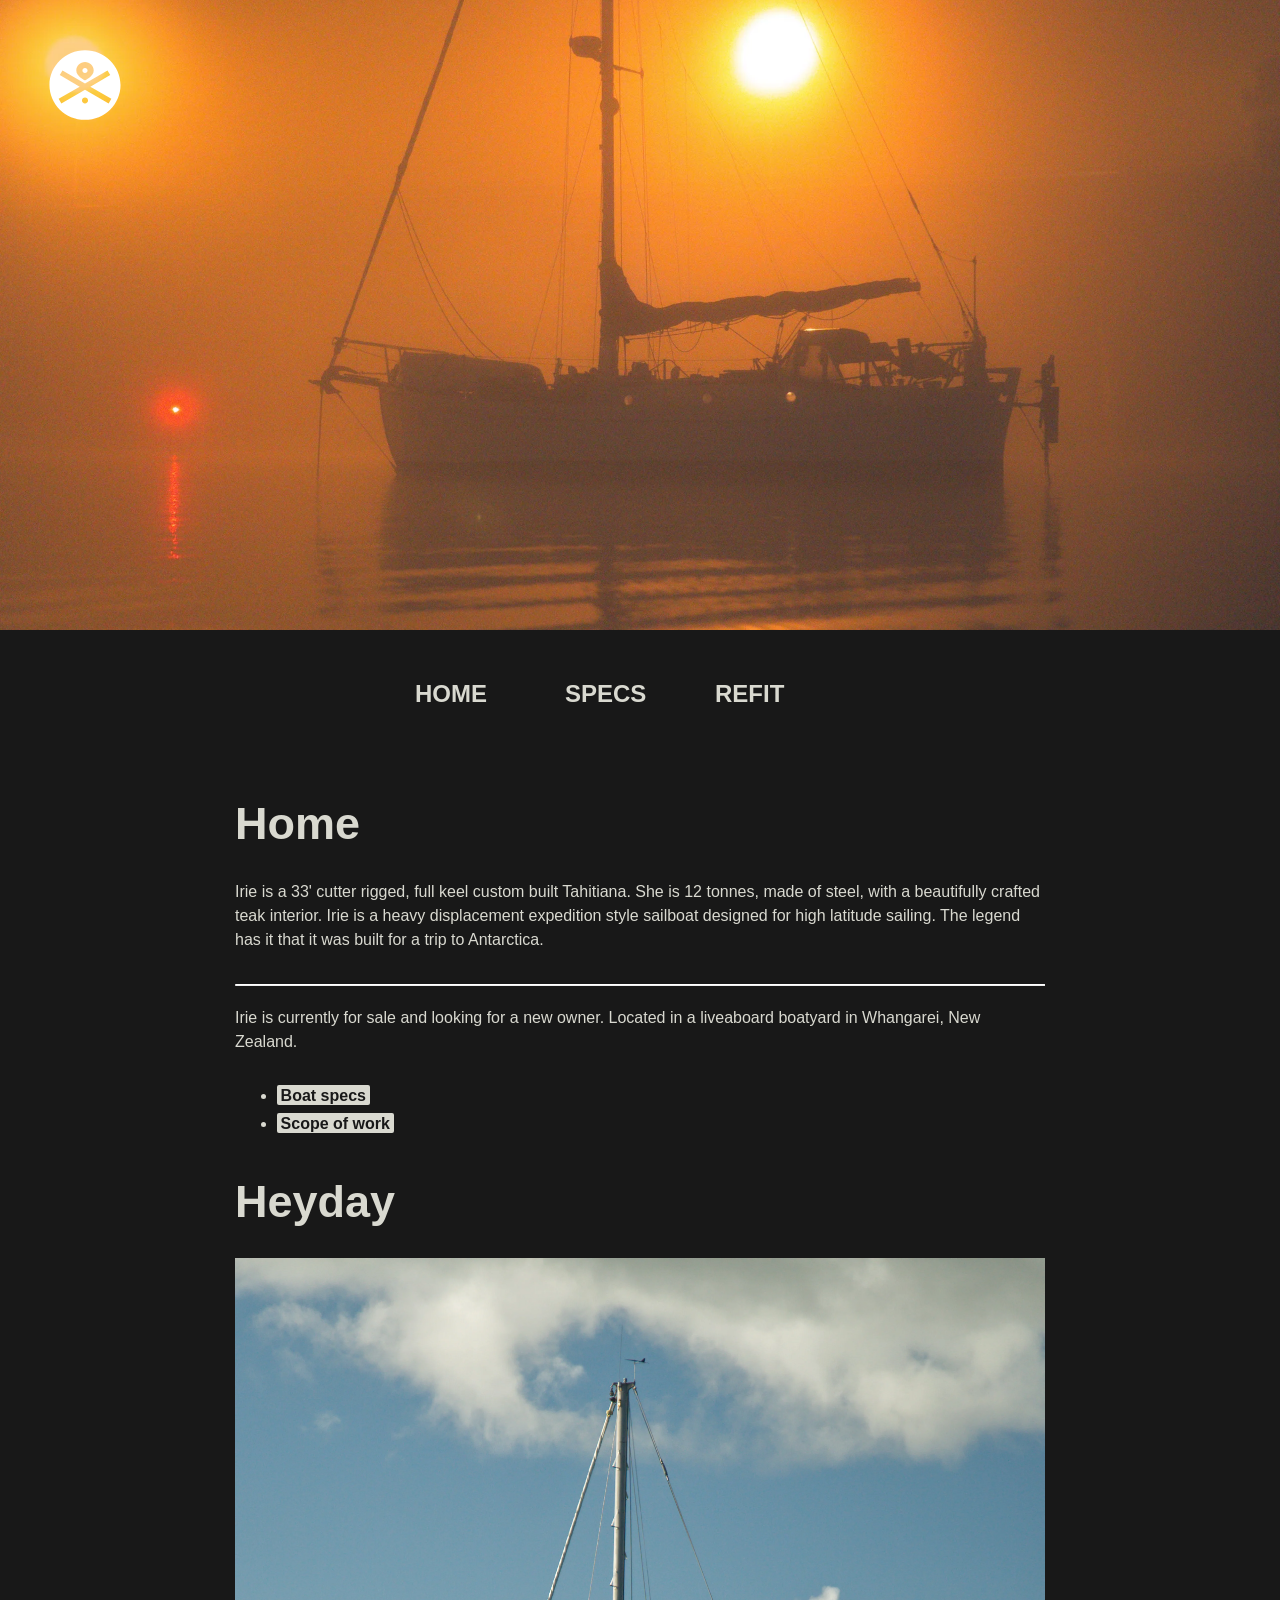
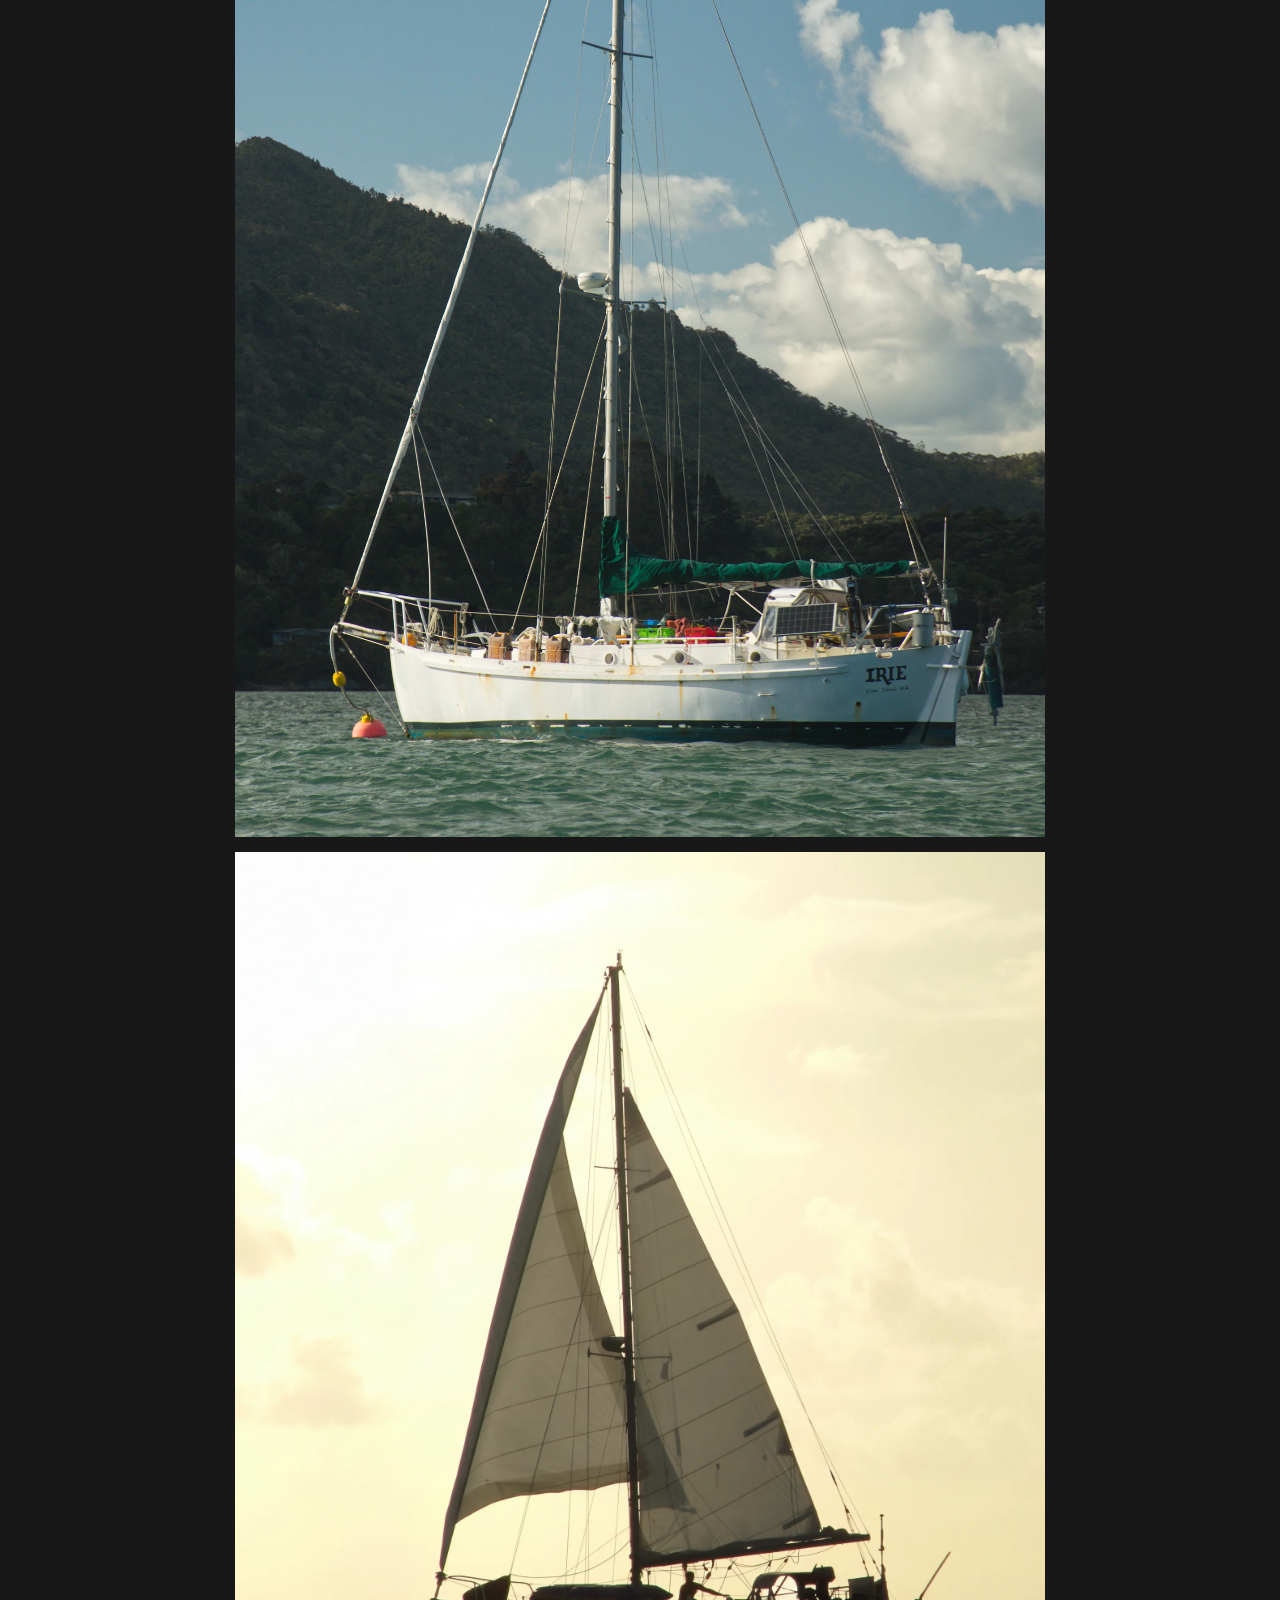
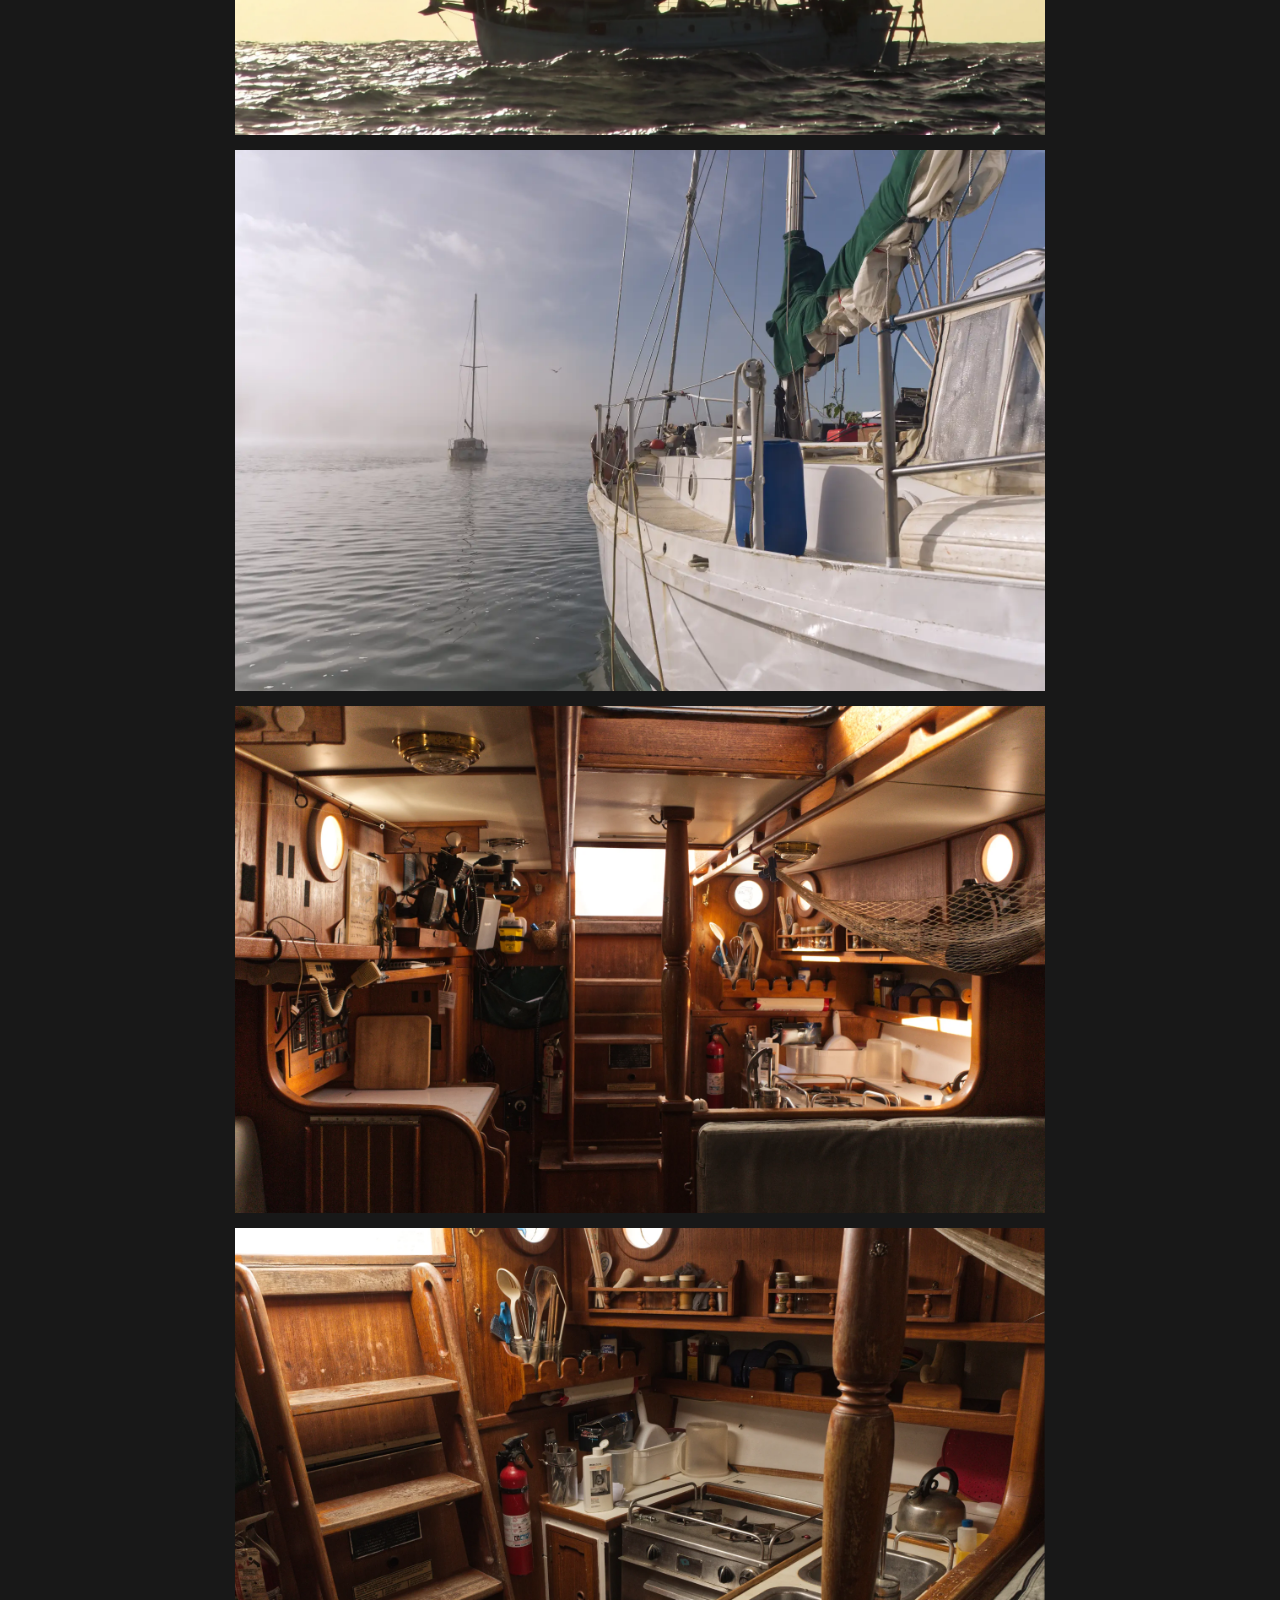
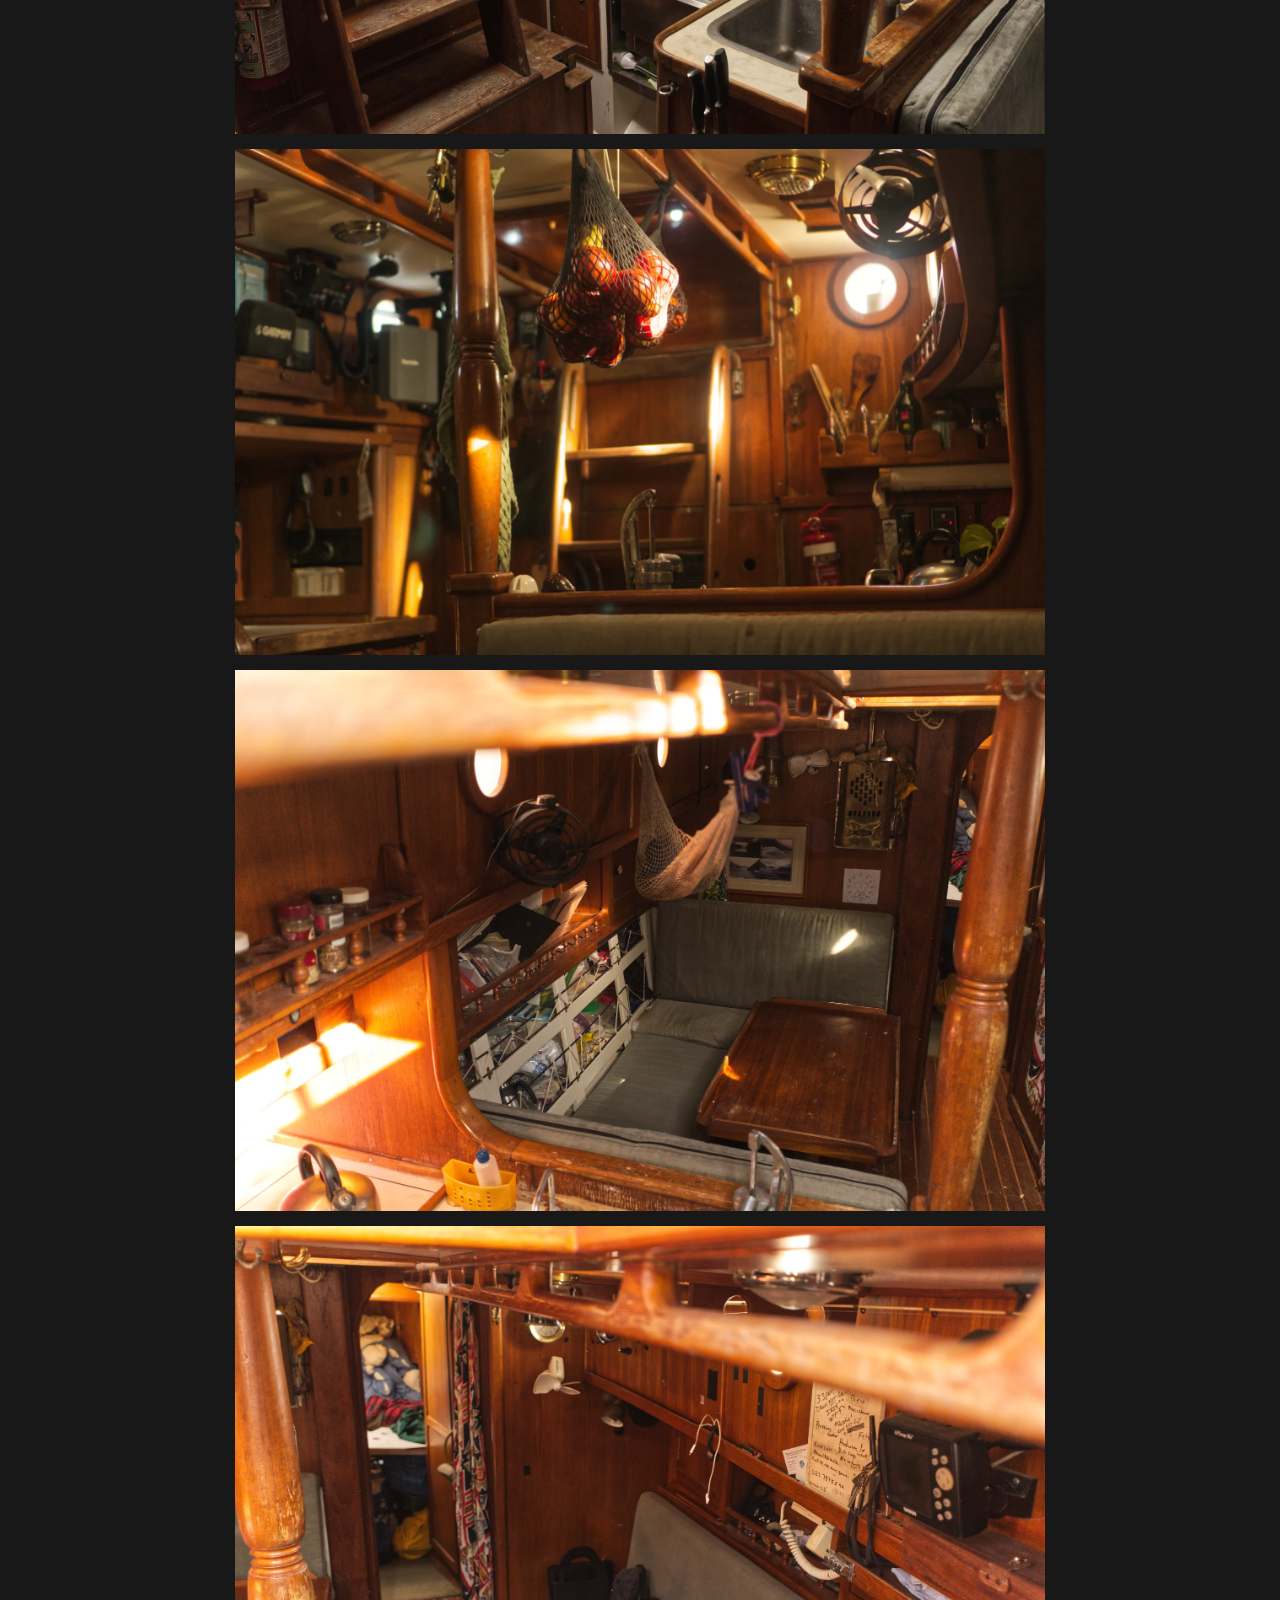
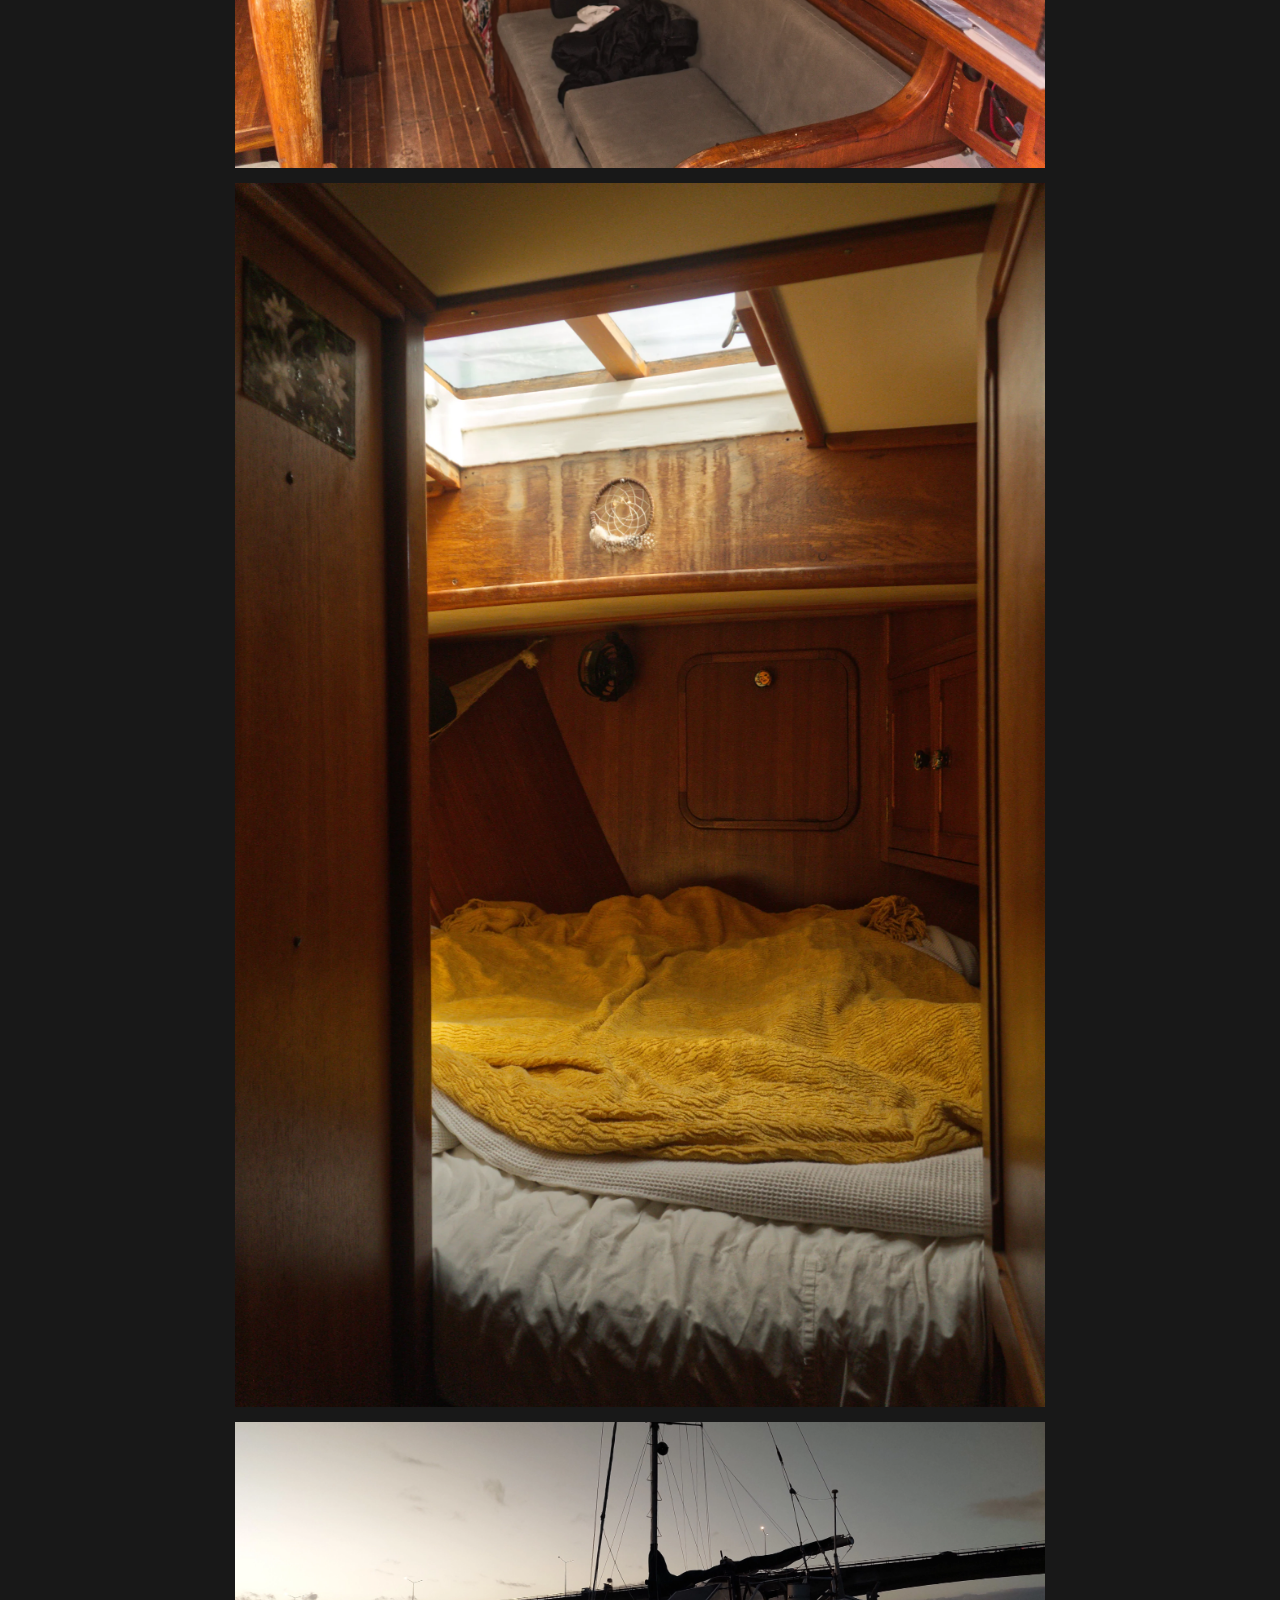
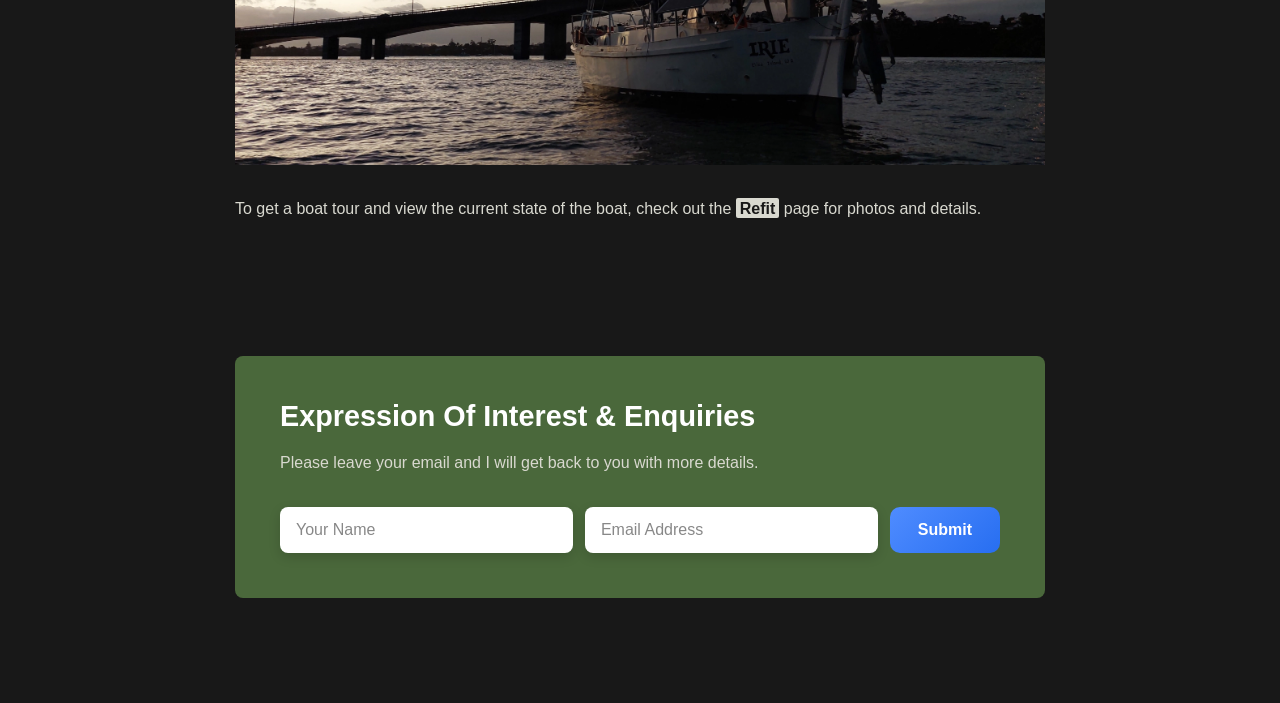
==== commit af7bc624: "<hr>" ====
--- a/site/home.html
+++ b/site/home.html
@@ -42,6 +42,7 @@
 She is 12 tonnes, made of steel, with a beautifully crafted teak interior. 
 Irie is a heavy displacement expedition style sailboat designed for high latitude sailing.
 The legend has it that it was built for a trip to Antarctica.</p>
+<hr />
 <p>Irie is currently for sale and looking for a new owner.
 Located in a liveaboard boatyard in Whangarei, New Zealand.</p>
 <ul>
--- a/src/css/main.css
+++ b/src/css/main.css
@@ -38,8 +38,7 @@
 
 .site-nav { display: flex; max-width: 900px; }
 
-
-.topicblock { display: block; min-width: 200px; margin-bottom: 20px; white-space: nowrap; -webkit-column-break-inside: avoid; page-break-inside: avoid; break-inside: avoid; }
+.topicblock { display: block; min-width: 150px; margin-bottom: 20px; white-space: nowrap; -webkit-column-break-inside: avoid; page-break-inside: avoid; break-inside: avoid; }
 .topicblock .topichead { display: inline-block; font-weight: bold; text-transform: uppercase; margin-bottom: 10px; font-size: 24px; user-select: none; -moz-user-select: none; -webkit-user-select: none; }
 .topicblock .topic { display: block; margin-bottom: 5px; width:auto; }
 .topicblock a:after, h2 a:after { content: ""; }
